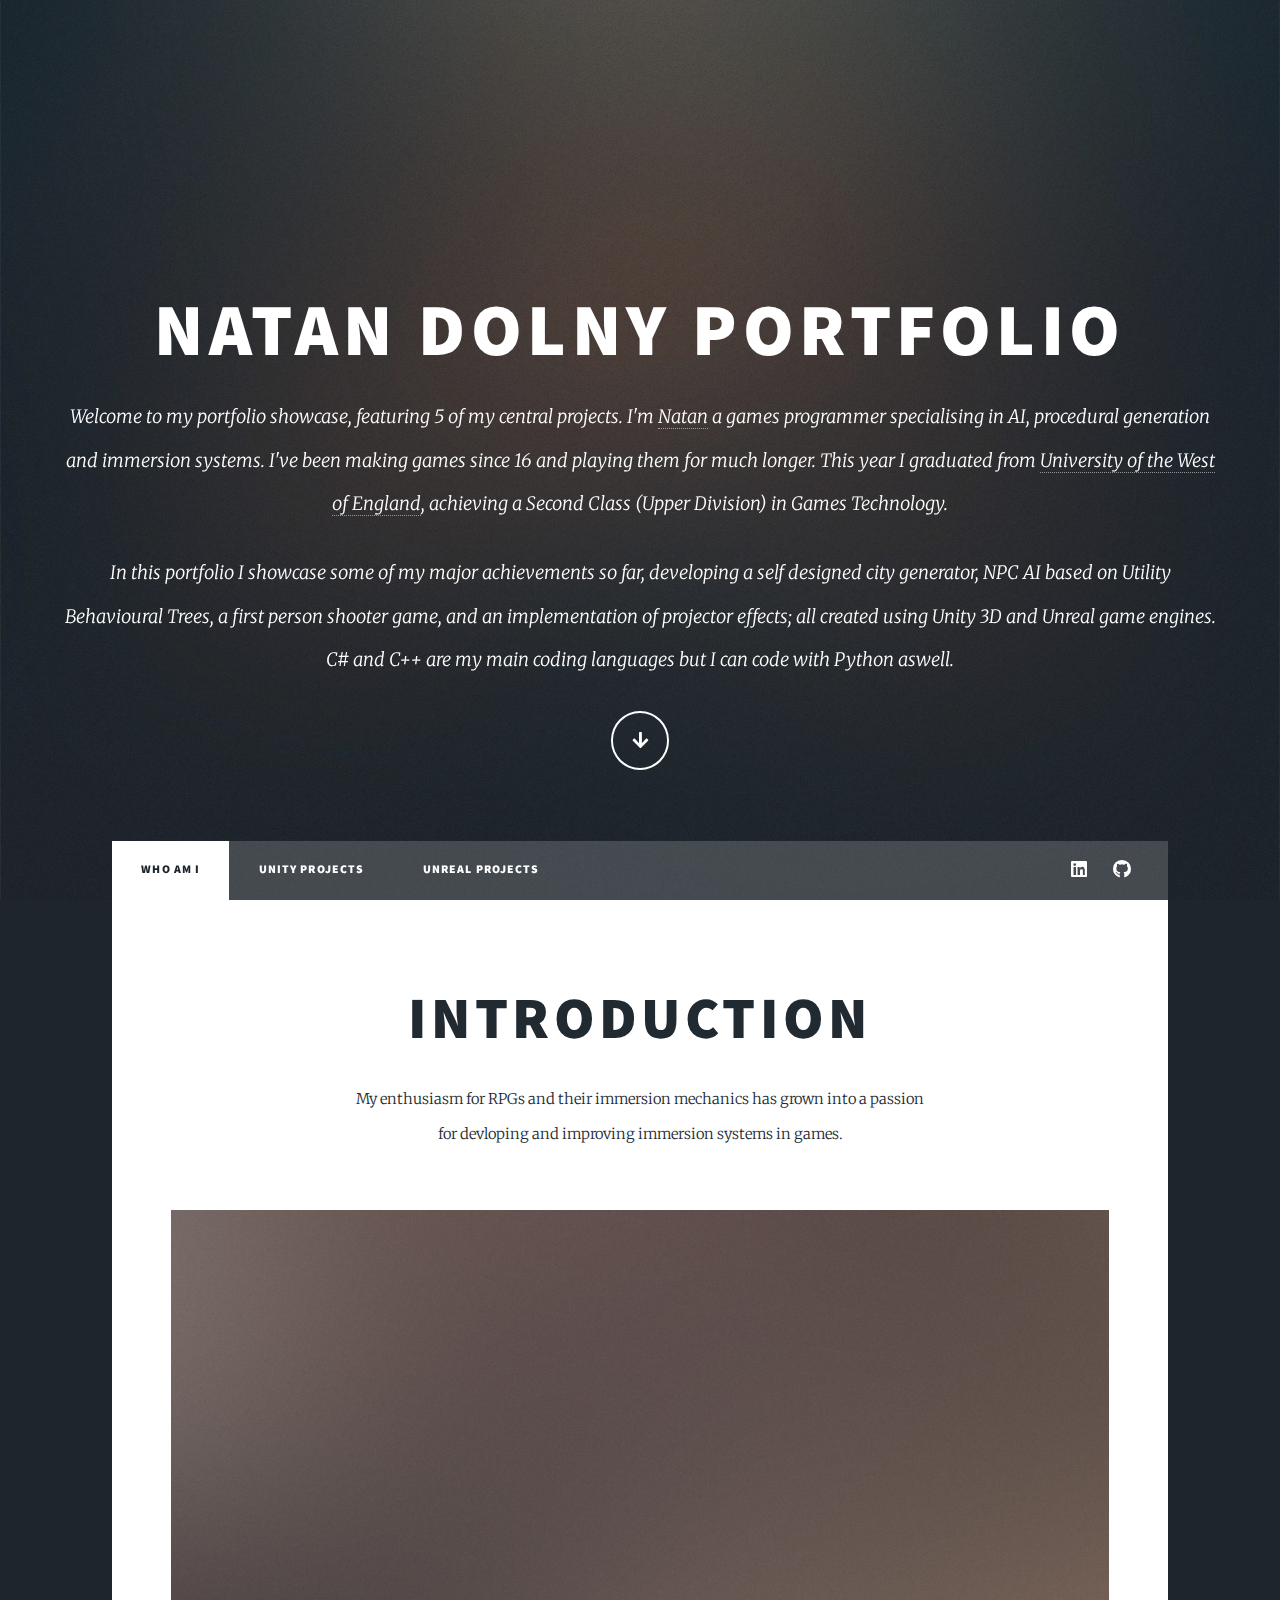
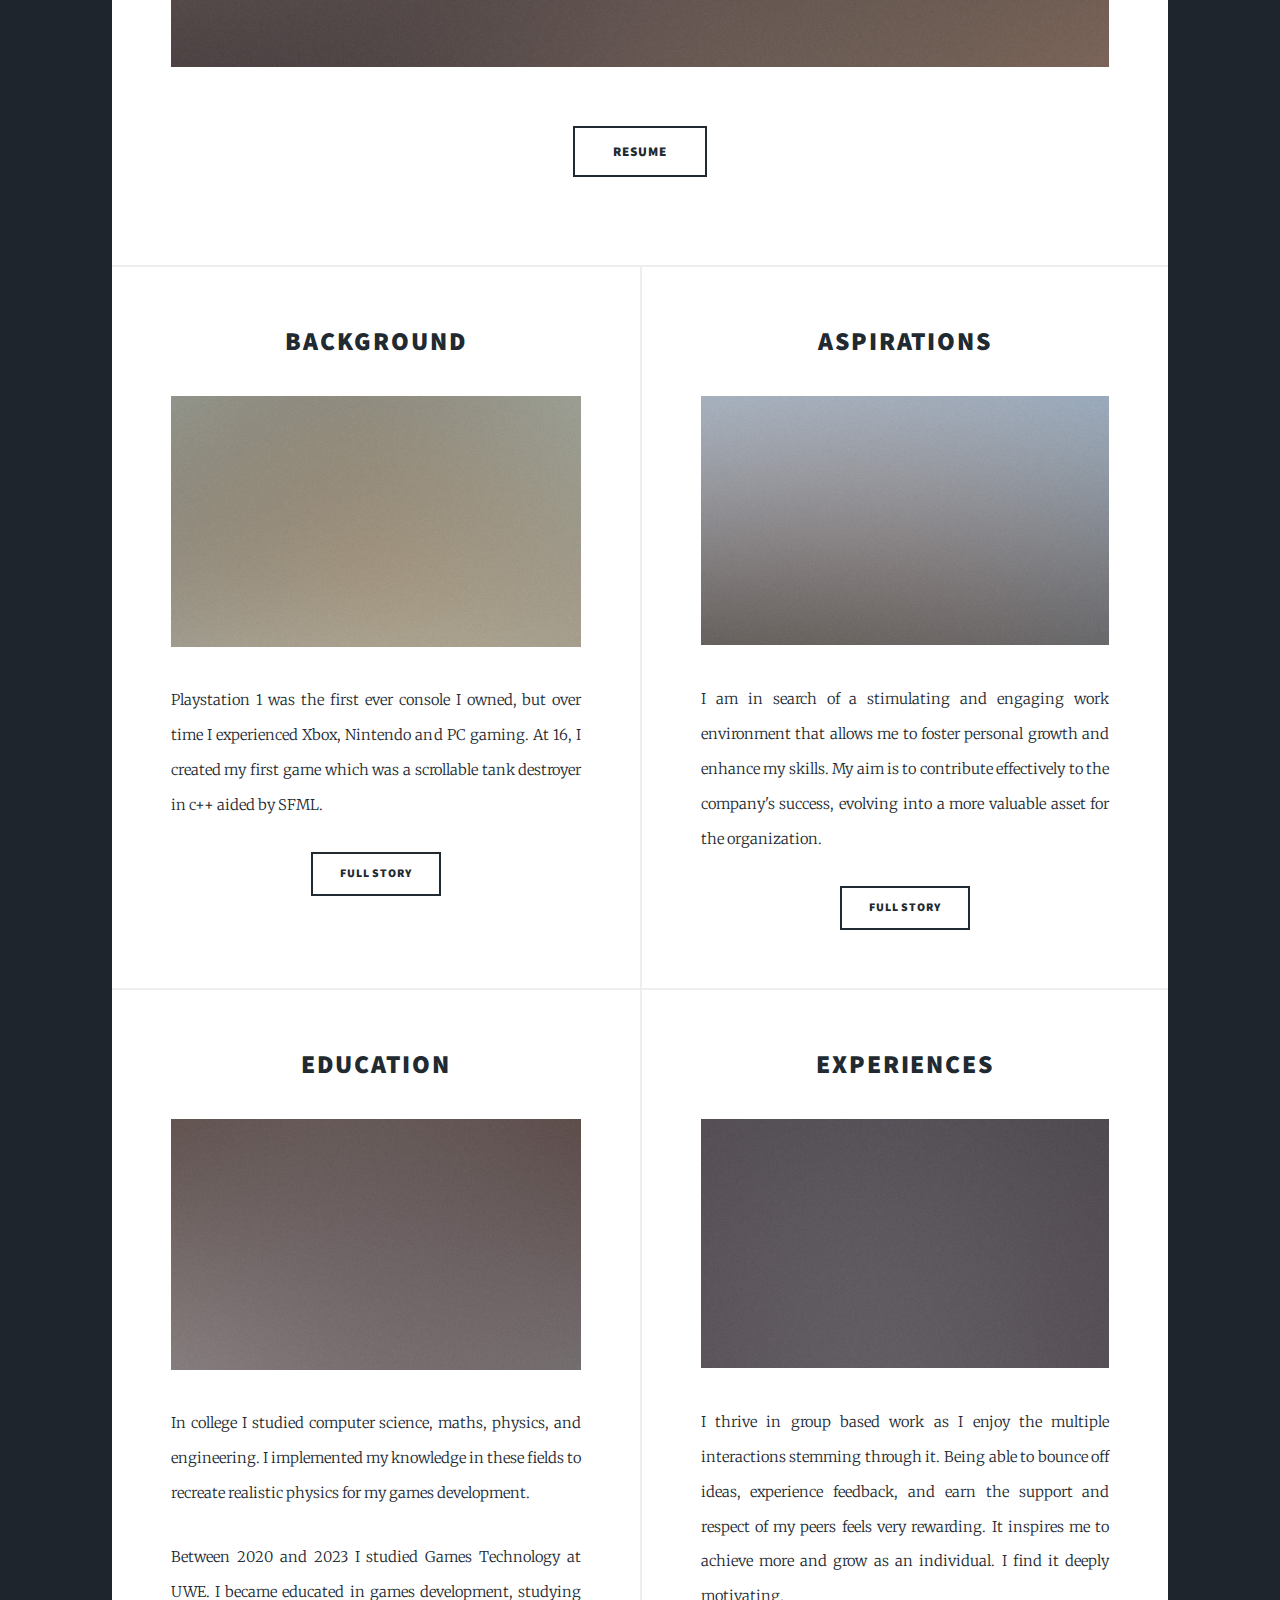
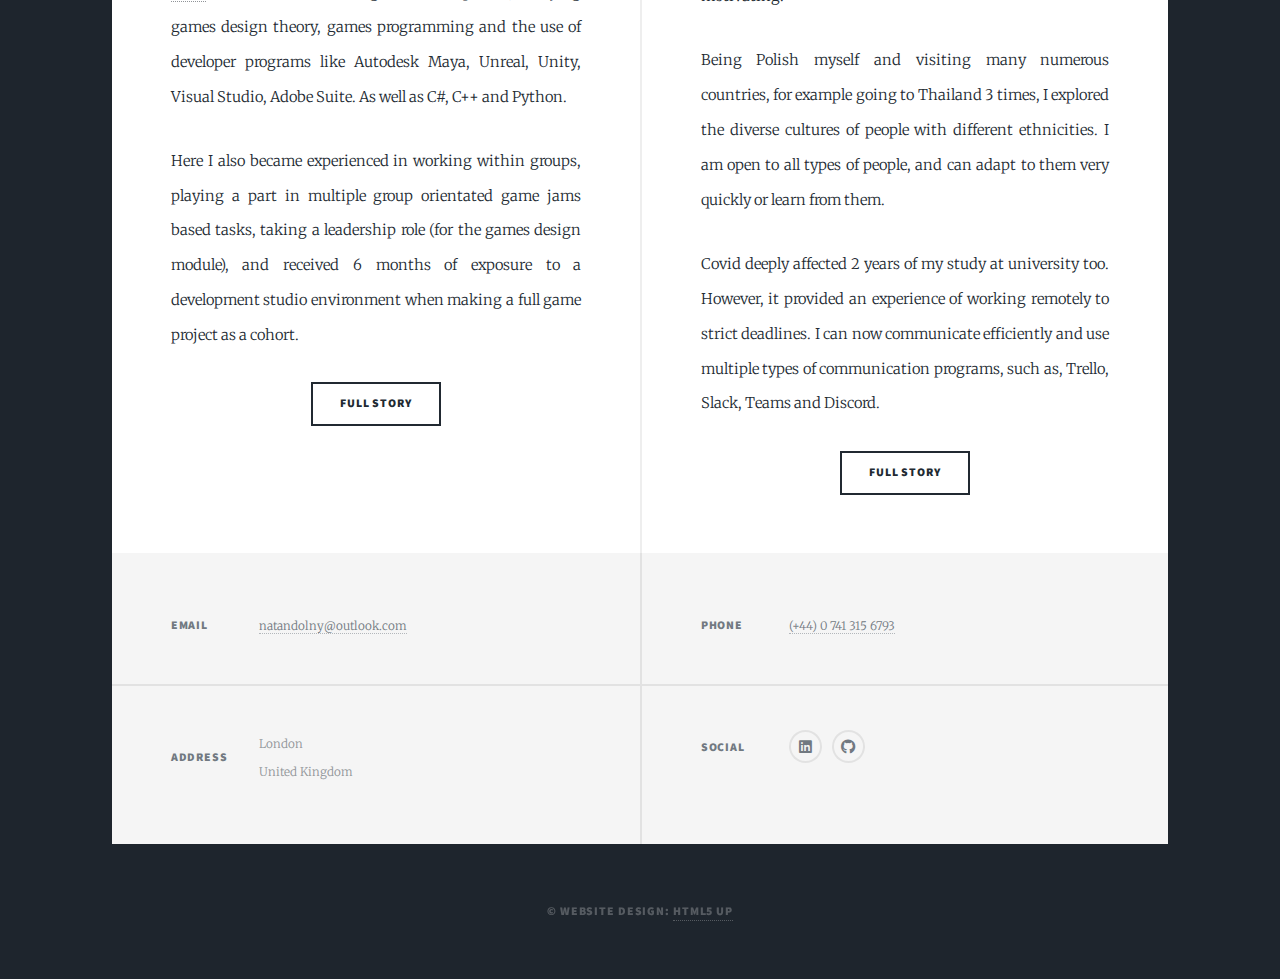
==== index.html @ a6747fe6 "Renaming into index.html" ====
<!DOCTYPE HTML>
<!--
	Massively by HTML5 UP
	html5up.net | @ajlkn
	Free for personal and commercial use under the CCA 3.0 license (html5up.net/license)
-->
<html>
	<head>
		<title>Natan Dolny Portfolio</title>
		<meta charset="utf-8" />
		<meta name="viewport" content="width=device-width, initial-scale=1, user-scalable=no" />
		<link rel="stylesheet" href="assets/css/main.css" />
		<noscript><link rel="stylesheet" href="assets/css/noscript.css" /></noscript>
	</head>
	<body class="is-preload">

		<!-- Wrapper -->
			<div id="wrapper" class="fade-in">

				<!-- Intro -->
					<div id="intro">
						<h1>Natan Dolny Portfolio<br />
						</h1>
						<p>
							Welcome to my portfolio showcase, featuring 5 of my central projects. I'm 
							<a href="https://www.linkedin.com/in/natan-dolny/"> Natan</a> a games 
							programmer specialising in AI, procedural generation and immersion systems.
							I've been making games since 16 and playing them for much longer. This year 
							I graduated from <a href="https://www.uwe.ac.uk"> University of the West of 
							England</a>, 
							achieving a Second Class (Upper Division) in Games Technology. </p>
						<p>
							In this portfolio I showcase some of my major achievements so far, developing 
							a self designed city generator, NPC AI based on Utility Behavioural Trees, a 
							first person shooter game, and an implementation of projector effects; all 
							created using Unity 3D and Unreal game engines. C# and C++ are my main coding 
							languages but I can code with Python aswell.
						</p>
						<ul class="actions">
							<li><a href="#header" class="button icon solid solo fa-arrow-down scrolly">Continue</a></li>
						</ul>
					</div>

				<!-- Header -->
					<header id="header">
						<a href="index.html" class="logo">Natan Dolny<br> Portfolio</a>
					</header>

				<!-- Nav -->
					<nav id="nav">
						<ul class="links">
							<li class="active"><a href="index.html">Who Am I</a></li>
							<li><a href="unity.html">Unity Projects</a></li>
							<li><a href="unreal.html">Unreal Projects</a></li>
						</ul>
						<ul class="icons">
							<li><a href="https://www.linkedin.com/in/natan-dolny/" target = "_blank" class="icon brands fa-linkedin"><span class="label">linkedin</span></a></li>
							<li><a href="https://github.com/NatanDolny" target = "_blank" class="icon brands fa-github"><span class="label">GitHub</span></a></li>
						</ul>
					</nav>

				<!-- Main -->
					<div id="main">

						<!-- Featured Post -->
							<article class="post featured">
								<header class="major">
									<h2><a></a> Introduction</a></h2>
									My enthusiasm for RPGs and their immersion mechanics has grown into a passion <br>
									for devloping and improving immersion systems in games. 
									<p</p>
								</header>
								<a href="#" class="image main"><img src="images/pic01.jpg" alt="" /></a>
								<ul class="actions special">
									<li><a target = "_blank" href= "/CV_Natan_Dolny.pdf" class="button large">Resume</a></li>
								</ul>
							</article>

						<!-- Posts -->
							<section class="posts">
								<article>
									<header>
										<h2>Background</h2>
									</header>
									<a  class="image fit"><img src="images/pic02.jpg" alt="" /></a>
									<p>
										Playstation 1 was the first ever console I owned, but over time 
										I experienced Xbox, Nintendo and PC gaming. At 16, I created my 
										first game which was a scrollable tank destroyer in c++ aided by SFML. 
									</p>
									<ul class="actions special">
										<li><a href="#" class="button">Full Story</a></li>
									</ul>
								</article>
								<article>
									<header>
										<h2>Aspirations</h2>
									</header>
									<a  class="image fit"><img src="images/pic05.jpg" alt="" /></a>
									<p>
										I am in search of a stimulating and engaging work environment that allows me to foster 
										personal growth and enhance my skills. My aim is to contribute effectively to the company's 
										success, evolving into a more valuable asset for the organization.
									</p>
									<ul class="actions special">
										<li><a href="#" class="button">Full Story</a></li>
									</ul>
								</article>
								<article>
									<header>
										<h2> Education</h2>
									</header>
									<a  class="image fit"><img src="images/pic03.jpg" alt="" /></a>
									<p>
										In college I studied computer science, maths, physics, and engineering. 
										I implemented my knowledge in these fields to recreate realistic physics 
										for my games development. 
									</p>
									<p>
										Between 2020 and 2023 I studied Games Technology at <a href = "https://www.uwe.ac.uk"> UWE</a>. 
										I became educated in games development, studying games design theory, games programming
										and the use of developer programs like Autodesk Maya, Unreal, Unity, Visual Studio,
										Adobe Suite. As well as C#, C++ and Python. 
									</p>
									<p>
										Here I also became experienced in working within groups, playing a part in multiple group 
										orientated game jams based tasks, taking a leadership role (for the games design module), 
										and received 6 months of exposure to a development studio environment when making a full 
										game project as a cohort.
									</p>
									<ul class="actions special">
										<li><a href="#" class="button">Full Story</a></li>
									</ul>
								</article>
								<article>
									<header>
										<h2>Experiences</a></h2>
									</header>
									<a href="#" class="image fit"><img src="images/pic04.jpg" alt="" /></a>
									<p>
										I thrive in group based work as I enjoy the multiple interactions stemming through it. 
										Being able to bounce off ideas, experience feedback, and earn the support and respect 
										of my peers feels very rewarding. It inspires me to achieve more and grow as an individual. 
										I find it deeply motivating.
									</p>
									<p>

										Being Polish myself and visiting many numerous countries, for example going to Thailand 3 
										times, I explored the diverse cultures of people with different ethnicities. I am open to all 
										types of people, and can adapt to them very quickly or learn from them.
									</p>
									<p>
										Covid deeply affected 2 years of my study at university too. However, it provided an experience
										of working remotely to strict deadlines. I can now communicate efficiently and use multiple 
										types of communication programs, such as, Trello, Slack, Teams and Discord. 
									</p>
									<ul class="actions special">
										<li><a href="#" class="button">Full Story</a></li>
									</ul>
								</article>
							</section>
					</div>

				<!-- Footer -->
					<footer id="footer">
						<section class="split contact">
							<section>
								<h3>Email</h3>
								<p><a href = "#"> natandolny@outlook.com</a></p>
							</section>
							<section>
								<h3>Address</h3>
								<p>
									London<br />
									United Kingdom</p>
							</section>
						</section>
						<section class="split contact">
							<section>
								<h3>Phone</h3>
								<p><a href="#">(+44) 0 741 315 6793</a></p>
							</section>
							<section>
								<h3>Social</h3>
								<ul class="icons alt">
									<li><a href="https://www.linkedin.com/in/natan-dolny/" target = "_blank" class="icon brands fa-linkedin"><span class="label">linkedin</span></a></li>
									<li><a href="https://github.com/NatanDolny" target = "_blank" class="icon brands fa-github"><span class="label">GitHub</span></a></li>
								</ul>
							</section>
						</section>
					</footer>

				<!-- Copyright -->
					<div id="copyright">
						<ul><li>&copy; Website Design: <a href="https://html5up.net">HTML5 UP</a></li></ul>
					</div>

			</div>

		<!-- Scripts -->
			<script src="assets/js/jquery.min.js"></script>
			<script src="assets/js/jquery.scrollex.min.js"></script>
			<script src="assets/js/jquery.scrolly.min.js"></script>
			<script src="assets/js/browser.min.js"></script>
			<script src="assets/js/breakpoints.min.js"></script>
			<script src="assets/js/util.js"></script>
			<script src="assets/js/main.js"></script>

	</body>
</html>
---- assets/css/main.css ----
@import url(fontawesome-all.min.css);
@import url("https://fonts.googleapis.com/css?family=Merriweather:300,700,300italic,700italic|Source+Sans+Pro:900");

/*
	Massively by HTML5 UP
	html5up.net | @ajlkn
	Free for personal and commercial use under the CCA 3.0 license (html5up.net/license)
*/

html, body, div, span, applet, object,
iframe, h1, h2, h3, h4, h5, h6, p, blockquote,
pre, a, abbr, acronym, address, big, cite,
code, del, dfn, em, img, ins, kbd, q, s, samp,
small, strike, strong, sub, sup, tt, var, b,
u, i, center, dl, dt, dd, ol, ul, li, fieldset,
form, label, legend, table, caption, tbody,
tfoot, thead, tr, th, td, article, aside,
canvas, details, embed, figure, figcaption,
footer, header, hgroup, menu, nav, output, ruby,
section, summary, time, mark, audio, video {
	margin: 0;
	padding: 0;
	border: 0;
	font-size: 100%;
	font: inherit;
	vertical-align: baseline;}

article, aside, details, figcaption, figure,
footer, header, hgroup, menu, nav, section {
	display: block;}

body {
	line-height: 1;
}

ol, ul {
	list-style: none;
}

blockquote, q {
	quotes: none;
}

	blockquote:before, blockquote:after, q:before, q:after {
		content: '';
		content: none;
	}

table {
	border-collapse: collapse;
	border-spacing: 0;
}

body {
	-webkit-text-size-adjust: none;
}

mark {
	background-color: transparent;
	color: inherit;
}

input::-moz-focus-inner {
	border: 0;
	padding: 0;
}

input, select, textarea {
	-moz-appearance: none;
	-webkit-appearance: none;
	-ms-appearance: none;
	appearance: none;
}

/* Basic */

	@-ms-viewport {
		width: device-width;
	}

	body {
		-ms-overflow-style: scrollbar;
	}

	@media screen and (max-width: 480px) {

		html, body {
			min-width: 320px;
		}

	}

	html {
		box-sizing: border-box;
	}

	*, *:before, *:after {
		box-sizing: inherit;
	}

	body {
		background-color: #1e252d;
	}

		body.is-preload *, body.is-preload *:before, body.is-preload *:after {
			-moz-animation: none !important;
			-webkit-animation: none !important;
			-ms-animation: none !important;
			animation: none !important;
			-moz-transition: none !important;
			-webkit-transition: none !important;
			-ms-transition: none !important;
			transition: none !important;
		}

/* Type */

	html {
		font-size: 16pt;
	}

		@media screen and (max-width: 1680px) {

			html {
				font-size: 12pt;
			}

		}

		@media screen and (max-width: 1280px) {

			html {
				font-size: 11pt;
			}

		}

		@media screen and (max-width: 360px) {

			html {
				font-size: 10pt;
			}

		}

	body {
		color: #212931;
	}

	body, input, select, textarea {
		font-family: "Merriweather", Georgia, serif;
		font-weight: 300;
		font-size: 1rem;
		line-height: 2.375;
	}

	a {
		-moz-transition: color 0.2s ease-in-out, background-color 0.2s ease-in-out, border-color 0.2s ease-in-out, box-shadow 0.2s ease-in-out;
		-webkit-transition: color 0.2s ease-in-out, background-color 0.2s ease-in-out, border-color 0.2s ease-in-out, box-shadow 0.2s ease-in-out;
		-ms-transition: color 0.2s ease-in-out, background-color 0.2s ease-in-out, border-color 0.2s ease-in-out, box-shadow 0.2s ease-in-out;
		transition: color 0.2s ease-in-out, background-color 0.2s ease-in-out, border-color 0.2s ease-in-out, box-shadow 0.2s ease-in-out;
		border-bottom: dotted 1px;
		text-decoration: none;
	}

		a:hover {
			border-bottom-color: transparent;
		}

	strong, b {
		font-weight: 600;
	}

	em, i {
		font-style: italic;
	}

	p {
		text-align: justify;
		margin: 0 0 2rem 0;
	}

	h1, h2, h3, h4, h5, h6 {
		font-family: "Source Sans Pro", Helvetica, sans-serif;
		font-weight: 900;
		line-height: 1.5;
		letter-spacing: 0.075em;
		text-transform: uppercase;
		margin: 0 0 1rem 0;
	}

		h1 a, h2 a, h3 a, h4 a, h5 a, h6 a {
			border-bottom: 0;
			color: inherit;
			text-decoration: none;
		}

	h1 {
		font-size: 4rem;
		line-height: 1.1;
		margin: 0 0 2rem 0;
	}

	h2 {
		font-size: 1.75rem;
		line-height: 1.3;
		margin: 0 0 1.5rem 0;
	}

	h3 {
		font-size: 1.25rem;
		margin: 0 0 1.5rem 0;
	}

	h4 {
		font-size: 1rem;
	}

	h5 {
		font-size: 0.9rem;
	}

	h6 {
		font-size: 0.8rem;
	}

	sub {
		font-size: 0.8rem;
		position: relative;
		top: 0.5rem;
	}

	sup {
		font-size: 0.8rem;
		position: relative;
		top: -0.5rem;
	}

	blockquote {
		border-left: solid 4px;
		font-style: italic;
		margin: 0 0 2rem 0;
		padding: 0.5rem 0 0.5rem 2rem;
	}

	code {
		border: solid 2px;
		font-family: "Courier New", monospace;
		font-size: 0.9rem;
		margin: 0 0.25rem;
		padding: 0.25rem 0.65rem;
	}

	pre {
		-webkit-overflow-scrolling: touch;
		font-family: "Courier New", monospace;
		font-size: 0.9rem;
		margin: 0 0 2rem 0;
	}

		pre code {
			display: block;
			line-height: 1.75;
			padding: 1rem 1.5rem;
			overflow-x: auto;
		}

	hr {
		border: 0;
		border-bottom: solid 2px;
		margin: 3rem 0;
	}

		hr.major {
			margin: 5rem 0;
		}

	.align-left {
		text-align: left;
	}

	.align-center {
		text-align: center;
	}

	.align-right {
		text-align: right;
	}

	input, select, textarea {
		color: #212931;
	}

	a {
		color: #212931;
		border-bottom-color: rgba(33, 41, 49, 0.5);
	}

		a:hover {
			border-bottom-color: transparent;
			color: #18bfef !important;
		}

	strong, b {
		color: #212931;
	}

	h1, h2, h3, h4, h5, h6 {
		color: #212931;
	}

	blockquote {
		border-left-color: #eeeeee;
	}

	code {
		background: rgba(220, 220, 220, 0.25);
		border-color: #eeeeee;
	}

	hr {
		border-bottom-color: #eeeeee;
	}

/* Row */

	.row {
		display: flex;
		flex-wrap: wrap;
		box-sizing: border-box;
		align-items: stretch;
	}

		.row > * {
			box-sizing: border-box;
		}

		.row.gtr-uniform > * > :last-child {
			margin-bottom: 0;
		}

		.row.aln-left {
			justify-content: flex-start;
		}

		.row.aln-center {
			justify-content: center;
		}

		.row.aln-right {
			justify-content: flex-end;
		}

		.row.aln-top {
			align-items: flex-start;
		}

		.row.aln-middle {
			align-items: center;
		}

		.row.aln-bottom {
			align-items: flex-end;
		}

		.row > .imp {
			order: -1;
		}

		.row > .col-1 {
			width: 8.33333%;
		}

		.row > .off-1 {
			margin-left: 8.33333%;
		}

		.row > .col-2 {
			width: 16.66667%;
		}

		.row > .off-2 {
			margin-left: 16.66667%;
		}

		.row > .col-3 {
			width: 25%;
		}

		.row > .off-3 {
			margin-left: 25%;
		}

		.row > .col-4 {
			width: 33.33333%;
		}

		.row > .off-4 {
			margin-left: 33.33333%;
		}

		.row > .col-5 {
			width: 41.66667%;
		}

		.row > .off-5 {
			margin-left: 41.66667%;
		}

		.row > .col-6 {
			width: 50%;
		}

		.row > .off-6 {
			margin-left: 50%;
		}

		.row > .col-7 {
			width: 58.33333%;
		}

		.row > .off-7 {
			margin-left: 58.33333%;
		}

		.row > .col-8 {
			width: 66.66667%;
		}

		.row > .off-8 {
			margin-left: 66.66667%;
		}

		.row > .col-9 {
			width: 75%;
		}

		.row > .off-9 {
			margin-left: 75%;
		}

		.row > .col-10 {
			width: 83.33333%;
		}

		.row > .off-10 {
			margin-left: 83.33333%;
		}

		.row > .col-11 {
			width: 91.66667%;
		}

		.row > .off-11 {
			margin-left: 91.66667%;
		}

		.row > .col-12 {
			width: 100%;
		}

		.row > .off-12 {
			margin-left: 100%;
		}

		.row.gtr-0 {
			margin-top: 0;
			margin-left: 0rem;
		}

			.row.gtr-0 > * {
				padding: 0 0 0 0rem;
			}

			.row.gtr-0.gtr-uniform {
				margin-top: 0rem;
			}

				.row.gtr-0.gtr-uniform > * {
					padding-top: 0rem;
				}

		.row.gtr-25 {
			margin-top: 0;
			margin-left: -0.375rem;
		}

			.row.gtr-25 > * {
				padding: 0 0 0 0.375rem;
			}

			.row.gtr-25.gtr-uniform {
				margin-top: -0.375rem;
			}

				.row.gtr-25.gtr-uniform > * {
					padding-top: 0.375rem;
				}

		.row.gtr-50 {
			margin-top: 0;
			margin-left: -0.75rem;
		}

			.row.gtr-50 > * {
				padding: 0 0 0 0.75rem;
			}

			.row.gtr-50.gtr-uniform {
				margin-top: -0.75rem;
			}

				.row.gtr-50.gtr-uniform > * {
					padding-top: 0.75rem;
				}

		.row {
			margin-top: 0;
			margin-left: -1.5rem;
		}

			.row > * {
				padding: 0 0 0 1.5rem;
			}

			.row.gtr-uniform {
				margin-top: -1.5rem;
			}

				.row.gtr-uniform > * {
					padding-top: 1.5rem;
				}

		.row.gtr-150 {
			margin-top: 0;
			margin-left: -2.25rem;
		}

			.row.gtr-150 > * {
				padding: 0 0 0 2.25rem;
			}

			.row.gtr-150.gtr-uniform {
				margin-top: -2.25rem;
			}

				.row.gtr-150.gtr-uniform > * {
					padding-top: 2.25rem;
				}

		.row.gtr-200 {
			margin-top: 0;
			margin-left: -3rem;
		}

			.row.gtr-200 > * {
				padding: 0 0 0 3rem;
			}

			.row.gtr-200.gtr-uniform {
				margin-top: -3rem;
			}

				.row.gtr-200.gtr-uniform > * {
					padding-top: 3rem;
				}

		@media screen and (max-width: 1680px) {

			.row {
				display: flex;
				flex-wrap: wrap;
				box-sizing: border-box;
				align-items: stretch;
			}

				.row > * {
					box-sizing: border-box;
				}

				.row.gtr-uniform > * > :last-child {
					margin-bottom: 0;
				}

				.row.aln-left {
					justify-content: flex-start;
				}

				.row.aln-center {
					justify-content: center;
				}

				.row.aln-right {
					justify-content: flex-end;
				}

				.row.aln-top {
					align-items: flex-start;
				}

				.row.aln-middle {
					align-items: center;
				}

				.row.aln-bottom {
					align-items: flex-end;
				}

				.row > .imp-xlarge {
					order: -1;
				}

				.row > .col-1-xlarge {
					width: 8.33333%;
				}

				.row > .off-1-xlarge {
					margin-left: 8.33333%;
				}

				.row > .col-2-xlarge {
					width: 16.66667%;
				}

				.row > .off-2-xlarge {
					margin-left: 16.66667%;
				}

				.row > .col-3-xlarge {
					width: 25%;
				}

				.row > .off-3-xlarge {
					margin-left: 25%;
				}

				.row > .col-4-xlarge {
					width: 33.33333%;
				}

				.row > .off-4-xlarge {
					margin-left: 33.33333%;
				}

				.row > .col-5-xlarge {
					width: 41.66667%;
				}

				.row > .off-5-xlarge {
					margin-left: 41.66667%;
				}

				.row > .col-6-xlarge {
					width: 50%;
				}

				.row > .off-6-xlarge {
					margin-left: 50%;
				}

				.row > .col-7-xlarge {
					width: 58.33333%;
				}

				.row > .off-7-xlarge {
					margin-left: 58.33333%;
				}

				.row > .col-8-xlarge {
					width: 66.66667%;
				}

				.row > .off-8-xlarge {
					margin-left: 66.66667%;
				}

				.row > .col-9-xlarge {
					width: 75%;
				}

				.row > .off-9-xlarge {
					margin-left: 75%;
				}

				.row > .col-10-xlarge {
					width: 83.33333%;
				}

				.row > .off-10-xlarge {
					margin-left: 83.33333%;
				}

				.row > .col-11-xlarge {
					width: 91.66667%;
				}

				.row > .off-11-xlarge {
					margin-left: 91.66667%;
				}

				.row > .col-12-xlarge {
					width: 100%;
				}

				.row > .off-12-xlarge {
					margin-left: 100%;
				}

				.row.gtr-0 {
					margin-top: 0;
					margin-left: 0rem;
				}

					.row.gtr-0 > * {
						padding: 0 0 0 0rem;
					}

					.row.gtr-0.gtr-uniform {
						margin-top: 0rem;
					}

						.row.gtr-0.gtr-uniform > * {
							padding-top: 0rem;
						}

				.row.gtr-25 {
					margin-top: 0;
					margin-left: -0.375rem;
				}

					.row.gtr-25 > * {
						padding: 0 0 0 0.375rem;
					}

					.row.gtr-25.gtr-uniform {
						margin-top: -0.375rem;
					}

						.row.gtr-25.gtr-uniform > * {
							padding-top: 0.375rem;
						}

				.row.gtr-50 {
					margin-top: 0;
					margin-left: -0.75rem;
				}

					.row.gtr-50 > * {
						padding: 0 0 0 0.75rem;
					}

					.row.gtr-50.gtr-uniform {
						margin-top: -0.75rem;
					}

						.row.gtr-50.gtr-uniform > * {
							padding-top: 0.75rem;
						}

				.row {
					margin-top: 0;
					margin-left: -1.5rem;
				}

					.row > * {
						padding: 0 0 0 1.5rem;
					}

					.row.gtr-uniform {
						margin-top: -1.5rem;
					}

						.row.gtr-uniform > * {
							padding-top: 1.5rem;
						}

				.row.gtr-150 {
					margin-top: 0;
					margin-left: -2.25rem;
				}

					.row.gtr-150 > * {
						padding: 0 0 0 2.25rem;
					}

					.row.gtr-150.gtr-uniform {
						margin-top: -2.25rem;
					}

						.row.gtr-150.gtr-uniform > * {
							padding-top: 2.25rem;
						}

				.row.gtr-200 {
					margin-top: 0;
					margin-left: -3rem;
				}

					.row.gtr-200 > * {
						padding: 0 0 0 3rem;
					}

					.row.gtr-200.gtr-uniform {
						margin-top: -3rem;
					}

						.row.gtr-200.gtr-uniform > * {
							padding-top: 3rem;
						}

		}

		@media screen and (max-width: 1280px) {

			.row {
				display: flex;
				flex-wrap: wrap;
				box-sizing: border-box;
				align-items: stretch;
			}

				.row > * {
					box-sizing: border-box;
				}

				.row.gtr-uniform > * > :last-child {
					margin-bottom: 0;
				}

				.row.aln-left {
					justify-content: flex-start;
				}

				.row.aln-center {
					justify-content: center;
				}

				.row.aln-right {
					justify-content: flex-end;
				}

				.row.aln-top {
					align-items: flex-start;
				}

				.row.aln-middle {
					align-items: center;
				}

				.row.aln-bottom {
					align-items: flex-end;
				}

				.row > .imp-large {
					order: -1;
				}

				.row > .col-1-large {
					width: 8.33333%;
				}

				.row > .off-1-large {
					margin-left: 8.33333%;
				}

				.row > .col-2-large {
					width: 16.66667%;
				}

				.row > .off-2-large {
					margin-left: 16.66667%;
				}

				.row > .col-3-large {
					width: 25%;
				}

				.row > .off-3-large {
					margin-left: 25%;
				}

				.row > .col-4-large {
					width: 33.33333%;
				}

				.row > .off-4-large {
					margin-left: 33.33333%;
				}

				.row > .col-5-large {
					width: 41.66667%;
				}

				.row > .off-5-large {
					margin-left: 41.66667%;
				}

				.row > .col-6-large {
					width: 50%;
				}

				.row > .off-6-large {
					margin-left: 50%;
				}

				.row > .col-7-large {
					width: 58.33333%;
				}

				.row > .off-7-large {
					margin-left: 58.33333%;
				}

				.row > .col-8-large {
					width: 66.66667%;
				}

				.row > .off-8-large {
					margin-left: 66.66667%;
				}

				.row > .col-9-large {
					width: 75%;
				}

				.row > .off-9-large {
					margin-left: 75%;
				}

				.row > .col-10-large {
					width: 83.33333%;
				}

				.row > .off-10-large {
					margin-left: 83.33333%;
				}

				.row > .col-11-large {
					width: 91.66667%;
				}

				.row > .off-11-large {
					margin-left: 91.66667%;
				}

				.row > .col-12-large {
					width: 100%;
				}

				.row > .off-12-large {
					margin-left: 100%;
				}

				.row.gtr-0 {
					margin-top: 0;
					margin-left: 0rem;
				}

					.row.gtr-0 > * {
						padding: 0 0 0 0rem;
					}

					.row.gtr-0.gtr-uniform {
						margin-top: 0rem;
					}

						.row.gtr-0.gtr-uniform > * {
							padding-top: 0rem;
						}

				.row.gtr-25 {
					margin-top: 0;
					margin-left: -0.375rem;
				}

					.row.gtr-25 > * {
						padding: 0 0 0 0.375rem;
					}

					.row.gtr-25.gtr-uniform {
						margin-top: -0.375rem;
					}

						.row.gtr-25.gtr-uniform > * {
							padding-top: 0.375rem;
						}

				.row.gtr-50 {
					margin-top: 0;
					margin-left: -0.75rem;
				}

					.row.gtr-50 > * {
						padding: 0 0 0 0.75rem;
					}

					.row.gtr-50.gtr-uniform {
						margin-top: -0.75rem;
					}

						.row.gtr-50.gtr-uniform > * {
							padding-top: 0.75rem;
						}

				.row {
					margin-top: 0;
					margin-left: -1.5rem;
				}

					.row > * {
						padding: 0 0 0 1.5rem;
					}

					.row.gtr-uniform {
						margin-top: -1.5rem;
					}

						.row.gtr-uniform > * {
							padding-top: 1.5rem;
						}

				.row.gtr-150 {
					margin-top: 0;
					margin-left: -2.25rem;
				}

					.row.gtr-150 > * {
						padding: 0 0 0 2.25rem;
					}

					.row.gtr-150.gtr-uniform {
						margin-top: -2.25rem;
					}

						.row.gtr-150.gtr-uniform > * {
							padding-top: 2.25rem;
						}

				.row.gtr-200 {
					margin-top: 0;
					margin-left: -3rem;
				}

					.row.gtr-200 > * {
						padding: 0 0 0 3rem;
					}

					.row.gtr-200.gtr-uniform {
						margin-top: -3rem;
					}

						.row.gtr-200.gtr-uniform > * {
							padding-top: 3rem;
						}

		}

		@media screen and (max-width: 980px) {

			.row {
				display: flex;
				flex-wrap: wrap;
				box-sizing: border-box;
				align-items: stretch;
			}

				.row > * {
					box-sizing: border-box;
				}

				.row.gtr-uniform > * > :last-child {
					margin-bottom: 0;
				}

				.row.aln-left {
					justify-content: flex-start;
				}

				.row.aln-center {
					justify-content: center;
				}

				.row.aln-right {
					justify-content: flex-end;
				}

				.row.aln-top {
					align-items: flex-start;
				}

				.row.aln-middle {
					align-items: center;
				}

				.row.aln-bottom {
					align-items: flex-end;
				}

				.row > .imp-medium {
					order: -1;
				}

				.row > .col-1-medium {
					width: 8.33333%;
				}

				.row > .off-1-medium {
					margin-left: 8.33333%;
				}

				.row > .col-2-medium {
					width: 16.66667%;
				}

				.row > .off-2-medium {
					margin-left: 16.66667%;
				}

				.row > .col-3-medium {
					width: 25%;
				}

				.row > .off-3-medium {
					margin-left: 25%;
				}

				.row > .col-4-medium {
					width: 33.33333%;
				}

				.row > .off-4-medium {
					margin-left: 33.33333%;
				}

				.row > .col-5-medium {
					width: 41.66667%;
				}

				.row > .off-5-medium {
					margin-left: 41.66667%;
				}

				.row > .col-6-medium {
					width: 50%;
				}

				.row > .off-6-medium {
					margin-left: 50%;
				}

				.row > .col-7-medium {
					width: 58.33333%;
				}

				.row > .off-7-medium {
					margin-left: 58.33333%;
				}

				.row > .col-8-medium {
					width: 66.66667%;
				}

				.row > .off-8-medium {
					margin-left: 66.66667%;
				}

				.row > .col-9-medium {
					width: 75%;
				}

				.row > .off-9-medium {
					margin-left: 75%;
				}

				.row > .col-10-medium {
					width: 83.33333%;
				}

				.row > .off-10-medium {
					margin-left: 83.33333%;
				}

				.row > .col-11-medium {
					width: 91.66667%;
				}

				.row > .off-11-medium {
					margin-left: 91.66667%;
				}

				.row > .col-12-medium {
					width: 100%;
				}

				.row > .off-12-medium {
					margin-left: 100%;
				}

				.row.gtr-0 {
					margin-top: 0;
					margin-left: 0rem;
				}

					.row.gtr-0 > * {
						padding: 0 0 0 0rem;
					}

					.row.gtr-0.gtr-uniform {
						margin-top: 0rem;
					}

						.row.gtr-0.gtr-uniform > * {
							padding-top: 0rem;
						}

				.row.gtr-25 {
					margin-top: 0;
					margin-left: -0.375rem;
				}

					.row.gtr-25 > * {
						padding: 0 0 0 0.375rem;
					}

					.row.gtr-25.gtr-uniform {
						margin-top: -0.375rem;
					}

						.row.gtr-25.gtr-uniform > * {
							padding-top: 0.375rem;
						}

				.row.gtr-50 {
					margin-top: 0;
					margin-left: -0.75rem;
				}

					.row.gtr-50 > * {
						padding: 0 0 0 0.75rem;
					}

					.row.gtr-50.gtr-uniform {
						margin-top: -0.75rem;
					}

						.row.gtr-50.gtr-uniform > * {
							padding-top: 0.75rem;
						}

				.row {
					margin-top: 0;
					margin-left: -1.5rem;
				}

					.row > * {
						padding: 0 0 0 1.5rem;
					}

					.row.gtr-uniform {
						margin-top: -1.5rem;
					}

						.row.gtr-uniform > * {
							padding-top: 1.5rem;
						}

				.row.gtr-150 {
					margin-top: 0;
					margin-left: -2.25rem;
				}

					.row.gtr-150 > * {
						padding: 0 0 0 2.25rem;
					}

					.row.gtr-150.gtr-uniform {
						margin-top: -2.25rem;
					}

						.row.gtr-150.gtr-uniform > * {
							padding-top: 2.25rem;
						}

				.row.gtr-200 {
					margin-top: 0;
					margin-left: -3rem;
				}

					.row.gtr-200 > * {
						padding: 0 0 0 3rem;
					}

					.row.gtr-200.gtr-uniform {
						margin-top: -3rem;
					}

						.row.gtr-200.gtr-uniform > * {
							padding-top: 3rem;
						}

		}

		@media screen and (max-width: 736px) {

			.row {
				display: flex;
				flex-wrap: wrap;
				box-sizing: border-box;
				align-items: stretch;
			}

				.row > * {
					box-sizing: border-box;
				}

				.row.gtr-uniform > * > :last-child {
					margin-bottom: 0;
				}

				.row.aln-left {
					justify-content: flex-start;
				}

				.row.aln-center {
					justify-content: center;
				}

				.row.aln-right {
					justify-content: flex-end;
				}

				.row.aln-top {
					align-items: flex-start;
				}

				.row.aln-middle {
					align-items: center;
				}

				.row.aln-bottom {
					align-items: flex-end;
				}

				.row > .imp-small {
					order: -1;
				}

				.row > .col-1-small {
					width: 8.33333%;
				}

				.row > .off-1-small {
					margin-left: 8.33333%;
				}

				.row > .col-2-small {
					width: 16.66667%;
				}

				.row > .off-2-small {
					margin-left: 16.66667%;
				}

				.row > .col-3-small {
					width: 25%;
				}

				.row > .off-3-small {
					margin-left: 25%;
				}

				.row > .col-4-small {
					width: 33.33333%;
				}

				.row > .off-4-small {
					margin-left: 33.33333%;
				}

				.row > .col-5-small {
					width: 41.66667%;
				}

				.row > .off-5-small {
					margin-left: 41.66667%;
				}

				.row > .col-6-small {
					width: 50%;
				}

				.row > .off-6-small {
					margin-left: 50%;
				}

				.row > .col-7-small {
					width: 58.33333%;
				}

				.row > .off-7-small {
					margin-left: 58.33333%;
				}

				.row > .col-8-small {
					width: 66.66667%;
				}

				.row > .off-8-small {
					margin-left: 66.66667%;
				}

				.row > .col-9-small {
					width: 75%;
				}

				.row > .off-9-small {
					margin-left: 75%;
				}

				.row > .col-10-small {
					width: 83.33333%;
				}

				.row > .off-10-small {
					margin-left: 83.33333%;
				}

				.row > .col-11-small {
					width: 91.66667%;
				}

				.row > .off-11-small {
					margin-left: 91.66667%;
				}

				.row > .col-12-small {
					width: 100%;
				}

				.row > .off-12-small {
					margin-left: 100%;
				}

				.row.gtr-0 {
					margin-top: 0;
					margin-left: 0rem;
				}

					.row.gtr-0 > * {
						padding: 0 0 0 0rem;
					}

					.row.gtr-0.gtr-uniform {
						margin-top: 0rem;
					}

						.row.gtr-0.gtr-uniform > * {
							padding-top: 0rem;
						}

				.row.gtr-25 {
					margin-top: 0;
					margin-left: -0.375rem;
				}

					.row.gtr-25 > * {
						padding: 0 0 0 0.375rem;
					}

					.row.gtr-25.gtr-uniform {
						margin-top: -0.375rem;
					}

						.row.gtr-25.gtr-uniform > * {
							padding-top: 0.375rem;
						}

				.row.gtr-50 {
					margin-top: 0;
					margin-left: -0.75rem;
				}

					.row.gtr-50 > * {
						padding: 0 0 0 0.75rem;
					}

					.row.gtr-50.gtr-uniform {
						margin-top: -0.75rem;
					}

						.row.gtr-50.gtr-uniform > * {
							padding-top: 0.75rem;
						}

				.row {
					margin-top: 0;
					margin-left: -1.5rem;
				}

					.row > * {
						padding: 0 0 0 1.5rem;
					}

					.row.gtr-uniform {
						margin-top: -1.5rem;
					}

						.row.gtr-uniform > * {
							padding-top: 1.5rem;
						}

				.row.gtr-150 {
					margin-top: 0;
					margin-left: -2.25rem;
				}

					.row.gtr-150 > * {
						padding: 0 0 0 2.25rem;
					}

					.row.gtr-150.gtr-uniform {
						margin-top: -2.25rem;
					}

						.row.gtr-150.gtr-uniform > * {
							padding-top: 2.25rem;
						}

				.row.gtr-200 {
					margin-top: 0;
					margin-left: -3rem;
				}

					.row.gtr-200 > * {
						padding: 0 0 0 3rem;
					}

					.row.gtr-200.gtr-uniform {
						margin-top: -3rem;
					}

						.row.gtr-200.gtr-uniform > * {
							padding-top: 3rem;
						}

		}

		@media screen and (max-width: 480px) {

			.row {
				display: flex;
				flex-wrap: wrap;
				box-sizing: border-box;
				align-items: stretch;
			}

				.row > * {
					box-sizing: border-box;
				}

				.row.gtr-uniform > * > :last-child {
					margin-bottom: 0;
				}

				.row.aln-left {
					justify-content: flex-start;
				}

				.row.aln-center {
					justify-content: center;
				}

				.row.aln-right {
					justify-content: flex-end;
				}

				.row.aln-top {
					align-items: flex-start;
				}

				.row.aln-middle {
					align-items: center;
				}

				.row.aln-bottom {
					align-items: flex-end;
				}

				.row > .imp-xsmall {
					order: -1;
				}

				.row > .col-1-xsmall {
					width: 8.33333%;
				}

				.row > .off-1-xsmall {
					margin-left: 8.33333%;
				}

				.row > .col-2-xsmall {
					width: 16.66667%;
				}

				.row > .off-2-xsmall {
					margin-left: 16.66667%;
				}

				.row > .col-3-xsmall {
					width: 25%;
				}

				.row > .off-3-xsmall {
					margin-left: 25%;
				}

				.row > .col-4-xsmall {
					width: 33.33333%;
				}

				.row > .off-4-xsmall {
					margin-left: 33.33333%;
				}

				.row > .col-5-xsmall {
					width: 41.66667%;
				}

				.row > .off-5-xsmall {
					margin-left: 41.66667%;
				}

				.row > .col-6-xsmall {
					width: 50%;
				}

				.row > .off-6-xsmall {
					margin-left: 50%;
				}

				.row > .col-7-xsmall {
					width: 58.33333%;
				}

				.row > .off-7-xsmall {
					margin-left: 58.33333%;
				}

				.row > .col-8-xsmall {
					width: 66.66667%;
				}

				.row > .off-8-xsmall {
					margin-left: 66.66667%;
				}

				.row > .col-9-xsmall {
					width: 75%;
				}

				.row > .off-9-xsmall {
					margin-left: 75%;
				}

				.row > .col-10-xsmall {
					width: 83.33333%;
				}

				.row > .off-10-xsmall {
					margin-left: 83.33333%;
				}

				.row > .col-11-xsmall {
					width: 91.66667%;
				}

				.row > .off-11-xsmall {
					margin-left: 91.66667%;
				}

				.row > .col-12-xsmall {
					width: 100%;
				}

				.row > .off-12-xsmall {
					margin-left: 100%;
				}

				.row.gtr-0 {
					margin-top: 0;
					margin-left: 0rem;
				}

					.row.gtr-0 > * {
						padding: 0 0 0 0rem;
					}

					.row.gtr-0.gtr-uniform {
						margin-top: 0rem;
					}

						.row.gtr-0.gtr-uniform > * {
							padding-top: 0rem;
						}

				.row.gtr-25 {
					margin-top: 0;
					margin-left: -0.375rem;
				}

					.row.gtr-25 > * {
						padding: 0 0 0 0.375rem;
					}

					.row.gtr-25.gtr-uniform {
						margin-top: -0.375rem;
					}

						.row.gtr-25.gtr-uniform > * {
							padding-top: 0.375rem;
						}

				.row.gtr-50 {
					margin-top: 0;
					margin-left: -0.75rem;
				}

					.row.gtr-50 > * {
						padding: 0 0 0 0.75rem;
					}

					.row.gtr-50.gtr-uniform {
						margin-top: -0.75rem;
					}

						.row.gtr-50.gtr-uniform > * {
							padding-top: 0.75rem;
						}

				.row {
					margin-top: 0;
					margin-left: -1.5rem;
				}

					.row > * {
						padding: 0 0 0 1.5rem;
					}

					.row.gtr-uniform {
						margin-top: -1.5rem;
					}

						.row.gtr-uniform > * {
							padding-top: 1.5rem;
						}

				.row.gtr-150 {
					margin-top: 0;
					margin-left: -2.25rem;
				}

					.row.gtr-150 > * {
						padding: 0 0 0 2.25rem;
					}

					.row.gtr-150.gtr-uniform {
						margin-top: -2.25rem;
					}

						.row.gtr-150.gtr-uniform > * {
							padding-top: 2.25rem;
						}

				.row.gtr-200 {
					margin-top: 0;
					margin-left: -3rem;
				}

					.row.gtr-200 > * {
						padding: 0 0 0 3rem;
					}

					.row.gtr-200.gtr-uniform {
						margin-top: -3rem;
					}

						.row.gtr-200.gtr-uniform > * {
							padding-top: 3rem;
						}

		}

		@media screen and (max-width: 360px) {

			.row {
				display: flex;
				flex-wrap: wrap;
				box-sizing: border-box;
				align-items: stretch;
			}

				.row > * {
					box-sizing: border-box;
				}

				.row.gtr-uniform > * > :last-child {
					margin-bottom: 0;
				}

				.row.aln-left {
					justify-content: flex-start;
				}

				.row.aln-center {
					justify-content: center;
				}

				.row.aln-right {
					justify-content: flex-end;
				}

				.row.aln-top {
					align-items: flex-start;
				}

				.row.aln-middle {
					align-items: center;
				}

				.row.aln-bottom {
					align-items: flex-end;
				}

				.row > .imp-xxsmall {
					order: -1;
				}

				.row > .col-1-xxsmall {
					width: 8.33333%;
				}

				.row > .off-1-xxsmall {
					margin-left: 8.33333%;
				}

				.row > .col-2-xxsmall {
					width: 16.66667%;
				}

				.row > .off-2-xxsmall {
					margin-left: 16.66667%;
				}

				.row > .col-3-xxsmall {
					width: 25%;
				}

				.row > .off-3-xxsmall {
					margin-left: 25%;
				}

				.row > .col-4-xxsmall {
					width: 33.33333%;
				}

				.row > .off-4-xxsmall {
					margin-left: 33.33333%;
				}

				.row > .col-5-xxsmall {
					width: 41.66667%;
				}

				.row > .off-5-xxsmall {
					margin-left: 41.66667%;
				}

				.row > .col-6-xxsmall {
					width: 50%;
				}

				.row > .off-6-xxsmall {
					margin-left: 50%;
				}

				.row > .col-7-xxsmall {
					width: 58.33333%;
				}

				.row > .off-7-xxsmall {
					margin-left: 58.33333%;
				}

				.row > .col-8-xxsmall {
					width: 66.66667%;
				}

				.row > .off-8-xxsmall {
					margin-left: 66.66667%;
				}

				.row > .col-9-xxsmall {
					width: 75%;
				}

				.row > .off-9-xxsmall {
					margin-left: 75%;
				}

				.row > .col-10-xxsmall {
					width: 83.33333%;
				}

				.row > .off-10-xxsmall {
					margin-left: 83.33333%;
				}

				.row > .col-11-xxsmall {
					width: 91.66667%;
				}

				.row > .off-11-xxsmall {
					margin-left: 91.66667%;
				}

				.row > .col-12-xxsmall {
					width: 100%;
				}

				.row > .off-12-xxsmall {
					margin-left: 100%;
				}

				.row.gtr-0 {
					margin-top: 0;
					margin-left: 0rem;
				}

					.row.gtr-0 > * {
						padding: 0 0 0 0rem;
					}

					.row.gtr-0.gtr-uniform {
						margin-top: 0rem;
					}

						.row.gtr-0.gtr-uniform > * {
							padding-top: 0rem;
						}

				.row.gtr-25 {
					margin-top: 0;
					margin-left: -0.375rem;
				}

					.row.gtr-25 > * {
						padding: 0 0 0 0.375rem;
					}

					.row.gtr-25.gtr-uniform {
						margin-top: -0.375rem;
					}

						.row.gtr-25.gtr-uniform > * {
							padding-top: 0.375rem;
						}

				.row.gtr-50 {
					margin-top: 0;
					margin-left: -0.75rem;
				}

					.row.gtr-50 > * {
						padding: 0 0 0 0.75rem;
					}

					.row.gtr-50.gtr-uniform {
						margin-top: -0.75rem;
					}

						.row.gtr-50.gtr-uniform > * {
							padding-top: 0.75rem;
						}

				.row {
					margin-top: 0;
					margin-left: -1.5rem;
				}

					.row > * {
						padding: 0 0 0 1.5rem;
					}

					.row.gtr-uniform {
						margin-top: -1.5rem;
					}

						.row.gtr-uniform > * {
							padding-top: 1.5rem;
						}

				.row.gtr-150 {
					margin-top: 0;
					margin-left: -2.25rem;
				}

					.row.gtr-150 > * {
						padding: 0 0 0 2.25rem;
					}

					.row.gtr-150.gtr-uniform {
						margin-top: -2.25rem;
					}

						.row.gtr-150.gtr-uniform > * {
							padding-top: 2.25rem;
						}

				.row.gtr-200 {
					margin-top: 0;
					margin-left: -3rem;
				}

					.row.gtr-200 > * {
						padding: 0 0 0 3rem;
					}

					.row.gtr-200.gtr-uniform {
						margin-top: -3rem;
					}

						.row.gtr-200.gtr-uniform > * {
							padding-top: 3rem;
						}

		}

/* Box */

	.box {
		border: solid 2px;
		margin-bottom: 2rem;
		padding: 1.5rem;
	}

		.box > :last-child,
		.box > :last-child > :last-child,
		.box > :last-child > :last-child > :last-child {
			margin-bottom: 0;
		}

		.box.alt {
			border: 0;
			border-radius: 0;
			padding: 0;
		}

	.box {
		border-color: #eeeeee;
	}

/* Button */

	input[type="submit"],
	input[type="reset"],
	input[type="button"],
	button,
	.button {
		-moz-appearance: none;
		-webkit-appearance: none;
		-ms-appearance: none;
		appearance: none;
		-moz-transition: background-color 0.2s ease-in-out, box-shadow 0.2s ease-in-out, color 0.2s ease-in-out;
		-webkit-transition: background-color 0.2s ease-in-out, box-shadow 0.2s ease-in-out, color 0.2s ease-in-out;
		-ms-transition: background-color 0.2s ease-in-out, box-shadow 0.2s ease-in-out, color 0.2s ease-in-out;
		transition: background-color 0.2s ease-in-out, box-shadow 0.2s ease-in-out, color 0.2s ease-in-out;
		border: 0;
		border-radius: 0;
		cursor: pointer;
		display: inline-block;
		font-family: "Source Sans Pro", Helvetica, sans-serif;
		font-size: 0.8rem;
		font-weight: 900;
		letter-spacing: 0.075em;
		height: 3rem;
		line-height: 3rem;
		padding: 0 2rem;
		text-align: center;
		text-decoration: none;
		text-transform: uppercase;
		white-space: nowrap;
	}

		input[type="submit"].icon:before,
		input[type="reset"].icon:before,
		input[type="button"].icon:before,
		button.icon:before,
		.button.icon:before {
			margin-right: 0.5rem;
		}

		input[type="submit"].icon.solo,
		input[type="reset"].icon.solo,
		input[type="button"].icon.solo,
		button.icon.solo,
		.button.icon.solo {
			position: relative;
			width: 4rem;
			height: 4rem;
			line-height: 4rem;
			border-radius: 4rem;
			text-indent: 4rem;
			overflow: hidden;
			padding: 0;
			white-space: nowrap;
		}

			input[type="submit"].icon.solo:before,
			input[type="reset"].icon.solo:before,
			input[type="button"].icon.solo:before,
			button.icon.solo:before,
			.button.icon.solo:before {
				position: absolute;
				display: block;
				top: 0;
				left: 0;
				width: inherit;
				height: inherit;
				line-height: inherit;
				font-size: 1.25rem;
				margin-right: 0;
				text-align: center;
				text-indent: 0;
			}

		input[type="submit"].fit,
		input[type="reset"].fit,
		input[type="button"].fit,
		button.fit,
		.button.fit {
			width: 100%;
		}

		input[type="submit"].small,
		input[type="reset"].small,
		input[type="button"].small,
		button.small,
		.button.small {
			font-size: 0.7rem;
			height: 2.5rem;
			line-height: 2.5rem;
			padding: 0 1.5rem;
		}

		input[type="submit"].large,
		input[type="reset"].large,
		input[type="button"].large,
		button.large,
		.button.large {
			font-size: 0.9rem;
			height: 3.5rem;
			line-height: 3.5rem;
			padding: 0 2.75rem;
		}

		@media screen and (max-width: 980px) {

			input[type="submit"],
			input[type="reset"],
			input[type="button"],
			button,
			.button {
				font-size: 0.9rem;
				height: 3.25rem;
				line-height: 3.25rem;
			}

				input[type="submit"].large,
				input[type="reset"].large,
				input[type="button"].large,
				button.large,
				.button.large {
					font-size: 1rem;
					height: 3.75rem;
					line-height: 3.75rem;
				}

		}

		input[type="submit"].disabled, input[type="submit"]:disabled,
		input[type="reset"].disabled,
		input[type="reset"]:disabled,
		input[type="button"].disabled,
		input[type="button"]:disabled,
		button.disabled,
		button:disabled,
		.button.disabled,
		.button:disabled {
			pointer-events: none;
			opacity: 0.25;
		}

	input[type="submit"],
	input[type="reset"],
	input[type="button"],
	button,
	.button {
		background-color: transparent;
		box-shadow: inset 0 0 0 2px #212931;
		color: #212931 !important;
	}

		input[type="submit"]:hover,
		input[type="reset"]:hover,
		input[type="button"]:hover,
		button:hover,
		.button:hover {
			box-shadow: inset 0 0 0 2px #18bfef;
			color: #18bfef !important;
		}

		input[type="submit"].primary,
		input[type="reset"].primary,
		input[type="button"].primary,
		button.primary,
		.button.primary {
			background-color: #212931;
			box-shadow: none;
			color: #ffffff !important;
		}

			input[type="submit"].primary:hover,
			input[type="reset"].primary:hover,
			input[type="button"].primary:hover,
			button.primary:hover,
			.button.primary:hover {
				background-color: #18bfef;
			}

/* Form */

	form {
		margin: 0 0 2rem 0;
	}

		form > :last-child {
			margin-bottom: 0;
		}

		form > .fields {
			display: -moz-flex;
			display: -webkit-flex;
			display: -ms-flex;
			display: flex;
			-moz-flex-wrap: wrap;
			-webkit-flex-wrap: wrap;
			-ms-flex-wrap: wrap;
			flex-wrap: wrap;
			width: calc(100% + 3rem);
			margin: -1.5rem 0 2rem -1.5rem;
		}

			form > .fields > .field {
				-moz-flex-grow: 0;
				-webkit-flex-grow: 0;
				-ms-flex-grow: 0;
				flex-grow: 0;
				-moz-flex-shrink: 0;
				-webkit-flex-shrink: 0;
				-ms-flex-shrink: 0;
				flex-shrink: 0;
				padding: 1.5rem 0 0 1.5rem;
				width: calc(100% - 1.5rem);
			}

				form > .fields > .field.half {
					width: calc(50% - 0.75rem);
				}

				form > .fields > .field.third {
					width: calc(100%/3 - 0.5rem);
				}

				form > .fields > .field.quarter {
					width: calc(25% - 0.375rem);
				}

		@media screen and (max-width: 480px) {

			form > .fields {
				width: calc(100% + 3rem);
				margin: -1.5rem 0 2rem -1.5rem;
			}

				form > .fields > .field {
					padding: 1.5rem 0 0 1.5rem;
					width: calc(100% - 1.5rem);
				}

					form > .fields > .field.half {
						width: calc(100% - 1.5rem);
					}

					form > .fields > .field.third {
						width: calc(100% - 1.5rem);
					}

					form > .fields > .field.quarter {
						width: calc(100% - 1.5rem);
					}

		}

	label {
		display: block;
		font-family: "Source Sans Pro", Helvetica, sans-serif;
		font-weight: 900;
		line-height: 1.5;
		letter-spacing: 0.075em;
		font-size: 0.8rem;
		text-transform: uppercase;
		margin: 0 0 0.75rem 0;
	}

		@media screen and (max-width: 980px) {

			label {
				font-size: 0.9rem;
			}

		}

	input[type="text"],
	input[type="password"],
	input[type="email"],
	select,
	textarea {
		-moz-appearance: none;
		-webkit-appearance: none;
		-ms-appearance: none;
		appearance: none;
		background: transparent;
		border-radius: 0;
		border: solid 2px;
		color: inherit;
		display: block;
		outline: 0;
		padding: 0 1rem;
		text-decoration: none;
		width: 100%;
	}

		input[type="text"]:invalid,
		input[type="password"]:invalid,
		input[type="email"]:invalid,
		select:invalid,
		textarea:invalid {
			box-shadow: none;
		}

	select {
		background-size: 1.25rem;
		background-repeat: no-repeat;
		background-position: calc(100% - 1rem) center;
		height: 3rem;
		padding-right: 3rem;
		text-overflow: ellipsis;
	}

		select:focus::-ms-value {
			background-color: transparent;
		}

		select::-ms-expand {
			display: none;
		}

	input[type="text"],
	input[type="password"],
	input[type="email"],
	select {
		height: 3rem;
	}

	textarea {
		padding: 0.75rem 1rem;
	}

	input[type="checkbox"],
	input[type="radio"] {
		-moz-appearance: none;
		-webkit-appearance: none;
		-ms-appearance: none;
		appearance: none;
		display: block;
		float: left;
		margin-right: -2rem;
		opacity: 0;
		width: 1rem;
		z-index: -1;
	}

		input[type="checkbox"] + label,
		input[type="radio"] + label {
			text-decoration: none;
			cursor: pointer;
			display: inline-block;
			font-size: 1rem;
			letter-spacing: 0;
			font-family: "Merriweather", Georgia, serif;
			text-transform: none;
			font-weight: 300;
			padding-left: 2.8rem;
			padding-right: 1rem;
			position: relative;
		}

			input[type="checkbox"] + label:before,
			input[type="radio"] + label:before {
				-moz-osx-font-smoothing: grayscale;
				-webkit-font-smoothing: antialiased;
				display: inline-block;
				font-style: normal;
				font-variant: normal;
				text-rendering: auto;
				line-height: 1;
				text-transform: none !important;
				font-family: 'Font Awesome 5 Free';
				font-weight: 900;
			}

			input[type="checkbox"] + label:before,
			input[type="radio"] + label:before {
				border-radius: 0;
				border: solid 2px;
				content: '';
				display: inline-block;
				font-size: 0.8rem;
				height: 1.8rem;
				left: 0;
				line-height: 1.65rem;
				position: absolute;
				text-align: center;
				top: -0.125rem;
				width: 1.8rem;
			}

		input[type="checkbox"]:checked + label:before,
		input[type="radio"]:checked + label:before {
			content: '\f00c';
		}

	input[type="checkbox"] + label:before {
		border-radius: 0;
	}

	input[type="radio"] + label:before {
		border-radius: 100%;
	}

	::-webkit-input-placeholder {
		opacity: 1.0;
	}

	:-moz-placeholder {
		opacity: 1.0;
	}

	::-moz-placeholder {
		opacity: 1.0;
	}

	:-ms-input-placeholder {
		opacity: 1.0;
	}

	label {
		color: #212931;
	}

	input[type="text"],
	input[type="password"],
	input[type="email"],
	select,
	textarea {
		border-color: #eeeeee;
	}

		input[type="text"]:focus,
		input[type="password"]:focus,
		input[type="email"]:focus,
		select:focus,
		textarea:focus {
			border-color: #18bfef;
		}

	select {
		background-image: url("data:image/svg+xml;charset=utf8,%3Csvg xmlns='http://www.w3.org/2000/svg' width='40' height='40' preserveAspectRatio='none' viewBox='0 0 40 40'%3E%3Cpath d='M9.4,12.3l10.4,10.4l10.4-10.4c0.2-0.2,0.5-0.4,0.9-0.4c0.3,0,0.6,0.1,0.9,0.4l3.3,3.3c0.2,0.2,0.4,0.5,0.4,0.9 c0,0.4-0.1,0.6-0.4,0.9L20.7,31.9c-0.2,0.2-0.5,0.4-0.9,0.4c-0.3,0-0.6-0.1-0.9-0.4L4.3,17.3c-0.2-0.2-0.4-0.5-0.4-0.9 c0-0.4,0.1-0.6,0.4-0.9l3.3-3.3c0.2-0.2,0.5-0.4,0.9-0.4S9.1,12.1,9.4,12.3z' fill='%23eeeeee' /%3E%3C/svg%3E");
	}

		select option {
			background-color: #ffffff;
			color: #212931;
		}

	.select-wrapper:before {
		color: #eeeeee;
	}

	input[type="checkbox"] + label,
	input[type="radio"] + label {
		color: #212931;
	}

		input[type="checkbox"] + label:before,
		input[type="radio"] + label:before {
			border-color: #eeeeee;
		}

	input[type="checkbox"]:checked + label:before,
	input[type="radio"]:checked + label:before {
		background-color: #212931;
		border-color: #212931;
		color: #ffffff;
	}

	input[type="checkbox"]:focus + label:before,
	input[type="radio"]:focus + label:before {
		border-color: #18bfef;
	}

	::-webkit-input-placeholder {
		color: #909498 !important;
	}

	:-moz-placeholder {
		color: #909498 !important;
	}

	::-moz-placeholder {
		color: #909498 !important;
	}

	:-ms-input-placeholder {
		color: #909498 !important;
	}

	.formerize-placeholder {
		color: #909498 !important;
	}

/* Icon */

	.icon {
		text-decoration: none;
		border-bottom: none;
		position: relative;
	}

		.icon:before {
			-moz-osx-font-smoothing: grayscale;
			-webkit-font-smoothing: antialiased;
			display: inline-block;
			font-style: normal;
			font-variant: normal;
			text-rendering: auto;
			line-height: 1;
			text-transform: none !important;
			font-family: 'Font Awesome 5 Free';
			font-weight: 400;
		}

		.icon > .label {
			display: none;
		}

		.icon:before {
			line-height: inherit;
		}

		.icon.solid:before {
			font-weight: 900;
		}

		.icon.brands:before {
			font-family: 'Font Awesome 5 Brands';
		}

/* Image */

	.image {
		border: 0;
		display: inline-block;
		position: relative;
	}

		.image img {
			display: block;
		}

		.image.left, .image.right {
			max-width: 40%;
		}

			.image.left img, .image.right img {
				width: 100%;
			}

		.image.left {
			float: left;
			margin: 0 2rem 2rem 0;
			top: 0.75rem;
		}

		.image.right {
			float: right;
			margin: 0 0 2rem 2rem;
			top: 0.75rem;
		}

		.image.fit {
			display: block;
			margin: 2.5rem 0;
			width: 100%;
		}

			.image.fit:first-child {
				margin-top: 0;
			}

			.image.fit img {
				width: 100%;
			}

		.image.main {
			display: block;
			margin: 4rem 0;
			width: 100%;
		}

			.image.main:first-child {
				margin-top: 0;
			}

			.image.main img {
				width: 100%;
			}

		@media screen and (max-width: 736px) {

			.image.fit {
				margin: 2rem 0;
			}

			.image.main {
				margin: 2rem 0;
			}

		}

	a.image {
		overflow: hidden;
	}

		a.image img {
			-moz-transition: -moz-transform 0.2s ease-out;
			-webkit-transition: -webkit-transform 0.2s ease-out;
			-ms-transition: -ms-transform 0.2s ease-out;
			transition: transform 0.2s ease-out;
		}

		a.image:hover img {
			-moz-transform: scale(1.05);
			-webkit-transform: scale(1.05);
			-ms-transform: scale(1.05);
			transform: scale(1.05);
		}

/* Actions */

	ul.actions {
		display: -moz-flex;
		display: -webkit-flex;
		display: -ms-flex;
		display: flex;
		cursor: default;
		list-style: none;
		margin-left: -1rem;
		padding-left: 0;
	}

		ul.actions li {
			padding: 0 0 0 1rem;
			vertical-align: middle;
		}

		ul.actions.special {
			-moz-justify-content: center;
			-webkit-justify-content: center;
			-ms-justify-content: center;
			justify-content: center;
			width: 100%;
			margin-left: 0;
		}

			ul.actions.special li:first-child {
				padding-left: 0;
			}

		ul.actions.stacked {
			-moz-flex-direction: column;
			-webkit-flex-direction: column;
			-ms-flex-direction: column;
			flex-direction: column;
			margin-left: 0;
		}

			ul.actions.stacked li {
				padding: 1.3rem 0 0 0;
			}

				ul.actions.stacked li:first-child {
					padding-top: 0;
				}

		ul.actions.fit {
			width: calc(100% + 1rem);
		}

			ul.actions.fit li {
				-moz-flex-grow: 1;
				-webkit-flex-grow: 1;
				-ms-flex-grow: 1;
				flex-grow: 1;
				-moz-flex-shrink: 1;
				-webkit-flex-shrink: 1;
				-ms-flex-shrink: 1;
				flex-shrink: 1;
				width: 100%;
			}

				ul.actions.fit li > * {
					width: 100%;
				}

			ul.actions.fit.stacked {
				width: 100%;
			}

		@media screen and (max-width: 480px) {

			ul.actions:not(.fixed) {
				-moz-flex-direction: column;
				-webkit-flex-direction: column;
				-ms-flex-direction: column;
				flex-direction: column;
				margin-left: 0;
				width: 100% !important;
			}

				ul.actions:not(.fixed) li {
					-moz-flex-grow: 1;
					-webkit-flex-grow: 1;
					-ms-flex-grow: 1;
					flex-grow: 1;
					-moz-flex-shrink: 1;
					-webkit-flex-shrink: 1;
					-ms-flex-shrink: 1;
					flex-shrink: 1;
					padding: 1rem 0 0 0;
					text-align: center;
					width: 100%;
				}

					ul.actions:not(.fixed) li > * {
						width: 100%;
					}

					ul.actions:not(.fixed) li:first-child {
						padding-top: 0;
					}

					ul.actions:not(.fixed) li input[type="submit"],
					ul.actions:not(.fixed) li input[type="reset"],
					ul.actions:not(.fixed) li input[type="button"],
					ul.actions:not(.fixed) li button,
					ul.actions:not(.fixed) li .button {
						width: 100%;
					}

						ul.actions:not(.fixed) li input[type="submit"].icon:before,
						ul.actions:not(.fixed) li input[type="reset"].icon:before,
						ul.actions:not(.fixed) li input[type="button"].icon:before,
						ul.actions:not(.fixed) li button.icon:before,
						ul.actions:not(.fixed) li .button.icon:before {
							margin-left: -0.5rem;
						}

		}

/* Icons */

	ul.icons {
		cursor: default;
		list-style: none;
		padding-left: 0;
	}

		ul.icons li {
			display: inline-block;
			padding: 0 0.5rem 0 0;
			vertical-align: middle;
		}

			ul.icons li:last-child {
				padding-right: 0;
			}

			ul.icons li .icon:before {
				width: 2.25rem;
				height: 2.25rem;
				line-height: 2.25rem;
				display: inline-block;
				text-align: center;
				border-radius: 100%;
				font-size: 1.25rem;
			}

		ul.icons.alt li .icon:before {
			-moz-transition: color 0.2s ease-in-out, background-color 0.2s ease-in-out, border-color 0.2s ease-in-out, box-shadow 0.2s ease-in-out;
			-webkit-transition: color 0.2s ease-in-out, background-color 0.2s ease-in-out, border-color 0.2s ease-in-out, box-shadow 0.2s ease-in-out;
			-ms-transition: color 0.2s ease-in-out, background-color 0.2s ease-in-out, border-color 0.2s ease-in-out, box-shadow 0.2s ease-in-out;
			transition: color 0.2s ease-in-out, background-color 0.2s ease-in-out, border-color 0.2s ease-in-out, box-shadow 0.2s ease-in-out;
			font-size: 1rem;
		}

/* List */

	ol {
		list-style: decimal;
		margin: 0 0 2rem 0;
		padding-left: 1.25rem;
	}

		ol li {
			padding-left: 0.25rem;
		}

	ul {
		list-style: disc;
		margin: 0 0 2rem 0;
		padding-left: 1rem;
	}

		ul li {
			padding-left: 0.5rem;
		}

		ul.divided {
			list-style: none;
			padding-left: 0;
		}

			ul.divided li {
				border-top: solid 1px;
				padding: 0.5rem 0;
			}

				ul.divided li:first-child {
					border-top: 0;
					padding-top: 0;
				}

	dl {
		margin: 0 0 2rem 0;
	}

		dl dt {
			display: block;
			font-weight: 600;
			margin: 0 0 1rem 0;
		}

		dl dd {
			margin-left: 2rem;
		}

	ul.divided li {
		border-top-color: #eeeeee;
	}

	ul.icons li a.icon:hover:before {
		color: #18bfef;
	}

	ul.icons.alt li .icon:before {
		box-shadow: inset 0 0 0 2px #eeeeee;
	}

	ul.icons.alt li a.icon:hover:before {
		box-shadow: inset 0 0 0 2px #18bfef;
	}

/* Section/Article */

	section.special, article.special {
		text-align: center;
	}

	header {
		cursor: default;
	}

		header > .date {
			display: block;
			font-size: 0.8rem;
			height: 1;
			margin: 0 0 1rem 0;
			position: relative;
		}

		header > p {
			font-style: italic;
		}

		header > h1 + p {
			font-size: 1.1rem;
			margin-top: -0.5rem;
			line-height: 2;
		}

		header > h2 + p {
			font-size: 1rem;
			margin-top: -0.75rem;
		}

		header > h3 + p {
			font-size: 0.9rem;
			margin-top: -0.75rem;
		}

		header > h4 + p {
			font-size: 0.8rem;
			margin-top: -0.75rem;
		}

		header.major {
			margin: 0 0 4rem 0;
			text-align: center;
		}

			header.major > :last-child {
				margin-bottom: 0;
			}

			header.major > p {
				margin-top: 0;
				text-align: center;
			}

			header.major > .date {
				font-size: 1rem;
				margin: 0 0 4rem 0;
			}

				header.major > .date:before, header.major > .date:after {
					content: '';
					display: block;
					position: absolute;
					top: 50%;
					width: calc(50% - 6rem);
					border-top: solid 2px;
				}

				header.major > .date:before {
					left: 0;
				}

				header.major > .date:after {
					right: 0;
				}

		@media screen and (max-width: 980px) {

			header br {
				display: none;
			}

		}

		@media screen and (max-width: 736px) {

			header.major {
				margin: 0 0 2rem 0;
			}

		}

	header.major .date:before, header.major .date:after {
		border-top-color: #eeeeee;
	}

/* Table */

	.table-wrapper {
		-webkit-overflow-scrolling: touch;
		overflow-x: auto;
	}

	table {
		margin: 0 0 2rem 0;
		width: 100%;
	}

		table tbody tr {
			border: solid 1px;
			border-left: 0;
			border-right: 0;
		}

		table td {
			padding: 0.75rem 0.75rem;
		}

		table th {
			font-family: "Source Sans Pro", Helvetica, sans-serif;
			font-size: 0.8rem;
			font-weight: 900;
			letter-spacing: 0.075em;
			line-height: 1.5;
			padding: 0 0.75rem 0.75rem 0.75rem;
			text-align: left;
			text-transform: uppercase;
		}

			@media screen and (max-width: 980px) {

				table th {
					font-size: 0.9rem;
				}

			}

		table thead {
			border-bottom: solid 2px;
		}

		table tfoot {
			border-top: solid 2px;
		}

		table.alt {
			border-collapse: separate;
		}

			table.alt tbody tr td {
				border: solid 1px;
				border-left-width: 0;
				border-top-width: 0;
			}

				table.alt tbody tr td:first-child {
					border-left-width: 1px;
				}

			table.alt tbody tr:first-child td {
				border-top-width: 1px;
			}

			table.alt thead {
				border-bottom: 0;
			}

			table.alt tfoot {
				border-top: 0;
			}

	table tbody tr {
		border-color: #eeeeee;
	}

		table tbody tr:nth-child(2n + 1) {
			background-color: rgba(220, 220, 220, 0.25);
		}

	table th {
		color: #212931;
	}

	table thead {
		border-bottom-color: #eeeeee;
	}

	table tfoot {
		border-top-color: #eeeeee;
	}

	table.alt tbody tr td {
		border-color: #eeeeee;
	}

/* Pagination */

	.pagination {
		display: -moz-inline-flex;
		display: -webkit-inline-flex;
		display: -ms-inline-flex;
		display: inline-flex;
		-moz-user-select: none;
		-webkit-user-select: none;
		-ms-user-select: none;
		user-select: none;
		cursor: default;
		list-style: none;
		margin: 0 0 2rem 2px;
		padding: 0;
	}

		.pagination a, .pagination span {
			-moz-transition: background-color 0.2s ease-in-out, border-color 0.2s ease-in-out, box-shadow 0.2s ease-in-out, color 0.2s ease-in-out;
			-webkit-transition: background-color 0.2s ease-in-out, border-color 0.2s ease-in-out, box-shadow 0.2s ease-in-out, color 0.2s ease-in-out;
			-ms-transition: background-color 0.2s ease-in-out, border-color 0.2s ease-in-out, box-shadow 0.2s ease-in-out, color 0.2s ease-in-out;
			transition: background-color 0.2s ease-in-out, border-color 0.2s ease-in-out, box-shadow 0.2s ease-in-out, color 0.2s ease-in-out;
			border: solid 2px;
			display: inline-block;
			font-family: "Source Sans Pro", Helvetica, sans-serif;
			font-size: 0.8rem;
			font-weight: 900;
			height: 3rem;
			letter-spacing: 0.075em;
			line-height: calc(3rem - 4px);
			margin-left: -2px;
			min-width: 3rem;
			position: relative;
			text-align: center;
			text-decoration: none;
			text-transform: uppercase;
		}

		.pagination .next, .pagination .previous {
			text-decoration: none;
			padding: 0 1.75rem;
		}

			.pagination .next:before, .pagination .previous:before {
				-moz-osx-font-smoothing: grayscale;
				-webkit-font-smoothing: antialiased;
				display: inline-block;
				font-style: normal;
				font-variant: normal;
				text-rendering: auto;
				line-height: 1;
				text-transform: none !important;
				font-family: 'Font Awesome 5 Free';
				font-weight: 900;
			}

			.pagination .next:before, .pagination .previous:before {
				display: inline-block;
				color: inherit !important;
				line-height: inherit;
			}

		.pagination .previous:before {
			content: '\f104';
			margin-right: 0.9375em;
		}

		.pagination .next:before {
			content: '\f105';
			float: right;
			margin-left: 0.9375em;
		}

		@media screen and (max-width: 980px) {

			.pagination a, .pagination span {
				font-size: 0.9rem;
			}

		}

		@media screen and (max-width: 480px) {

			.pagination .page, .pagination .extra {
				display: none;
			}

		}

	.pagination a, .pagination span {
		border-color: #eeeeee;
	}

	.pagination a {
		color: #212931 !important;
	}

		.pagination a:hover {
			color: #18bfef !important;
			border-color: #18bfef;
			z-index: 1;
		}

			.pagination a:hover + a,
			.pagination a:hover + span {
				border-left-color: #18bfef;
			}

		.pagination a.active {
			background-color: #eeeeee;
		}

	.pagination span {
		color: #eeeeee;
	}

/* Wrapper */

	#wrapper {
		-moz-transition: opacity 0.5s ease;
		-webkit-transition: opacity 0.5s ease;
		-ms-transition: opacity 0.5s ease;
		transition: opacity 0.5s ease;
		position: relative;
		z-index: 1;
		overflow: hidden;
	}

		#wrapper > .bg {
			position: absolute;
			top: 0;
			left: 0;
			width: 100%;
			height: 100%;
			background-color: #212931;
			background-image: url("../../images/overlay.png"), linear-gradient(0deg, rgba(0, 0, 0, 0.1), rgba(0, 0, 0, 0.1)), url("../../images/bg.jpg");
			background-size: auto,								auto,														100% auto;
			background-position: center,								center,														top center;
			background-repeat: repeat,								no-repeat,													no-repeat;
			background-attachment: scroll,								scroll,														scroll;
			z-index: -1;
		}

			#wrapper > .bg.fixed {
				position: fixed;
				width: 100vw;
				height: 100vh;
			}

		#wrapper.fade-in:before {
			pointer-events: none;
			-moz-transition: opacity 1s ease-in-out;
			-webkit-transition: opacity 1s ease-in-out;
			-ms-transition: opacity 1s ease-in-out;
			transition: opacity 1s ease-in-out;
			-moz-transition-delay: 0.75s;
			-webkit-transition-delay: 0.75s;
			-ms-transition-delay: 0.75s;
			transition-delay: 0.75s;
			background: #1e252d;
			content: '';
			display: block;
			height: 100%;
			left: 0;
			opacity: 0;
			position: fixed;
			top: 0;
			width: 100%;
		}

		body.is-preload #wrapper.fade-in:before {
			opacity: 1;
		}

		@media screen and (orientation: portrait) {

			#wrapper > .bg {
				background-size: auto,								auto,														auto 175%;
			}

		}

/* Intro */

	#intro {
		color: #ffffff;
		padding: 8rem 4rem 6rem 4rem ;
		-moz-align-items: center;
		-webkit-align-items: center;
		-ms-align-items: center;
		align-items: center;
		display: -moz-flex;
		display: -webkit-flex;
		display: -ms-flex;
		display: flex;
		-moz-flex-direction: column;
		-webkit-flex-direction: column;
		-ms-flex-direction: column;
		flex-direction: column;
		-moz-justify-content: -moz-flex-end;
		-webkit-justify-content: -webkit-flex-end;
		-ms-justify-content: -ms-flex-end;
		justify-content: flex-end;
		-moz-transition: opacity 1s ease, -moz-transform 1s ease;
		-webkit-transition: opacity 1s ease, -webkit-transform 1s ease;
		-ms-transition: opacity 1s ease, -ms-transform 1s ease;
		transition: opacity 1s ease, transform 1s ease;
		position: relative;
		cursor: default;
		text-align: center;
		z-index: 1;
		min-height: 100vh;
	}

		#intro input, #intro select, #intro textarea {
			color: #ffffff;
		}

		#intro a {
			color: #ffffff;
			border-bottom-color: rgba(255, 255, 255, 0.5);
		}

			#intro a:hover {
				border-bottom-color: transparent;
				color: #18bfef !important;
			}

		#intro strong, #intro b {
			color: #ffffff;
		}

		#intro h1, #intro h2, #intro h3, #intro h4, #intro h5, #intro h6 {
			color: #ffffff;
		}

		#intro blockquote {
			border-left-color: #ffffff;
		}

		#intro code {
			background: rgba(255, 255, 255, 0.075);
			border-color: #ffffff;
		}

		#intro hr {
			border-bottom-color: #ffffff;
		}

		#intro input[type="submit"],
		#intro input[type="reset"],
		#intro input[type="button"],
		#intro button,
		#intro .button {
			background-color: transparent;
			box-shadow: inset 0 0 0 2px #ffffff;
			color: #ffffff !important;
		}

			#intro input[type="submit"]:hover,
			#intro input[type="reset"]:hover,
			#intro input[type="button"]:hover,
			#intro button:hover,
			#intro .button:hover {
				box-shadow: inset 0 0 0 2px #18bfef;
				color: #18bfef !important;
			}

			#intro input[type="submit"].primary,
			#intro input[type="reset"].primary,
			#intro input[type="button"].primary,
			#intro button.primary,
			#intro .button.primary {
				background-color: #ffffff;
				box-shadow: none;
				color: #1e252d !important;
			}

				#intro input[type="submit"].primary:hover,
				#intro input[type="reset"].primary:hover,
				#intro input[type="button"].primary:hover,
				#intro button.primary:hover,
				#intro .button.primary:hover {
					background-color: #18bfef;
				}

		#intro h1 {
			font-size: 5rem;
			line-height: 1;
		}

		#intro p {
			font-size: 1.25rem;
			font-style: italic;
			margin-top: -0.25rem;
			text-align: center;
		}

		#intro + #header {
			margin-top: -20rem;
		}

			#intro + #header .logo {
				-moz-transform: translateY(2rem);
				-webkit-transform: translateY(2rem);
				-ms-transform: translateY(2rem);
				transform: translateY(2rem);
				opacity: 0;
				visibility: hidden;
			}

		#intro.hidden {
			pointer-events: none;
			-moz-transform: translateY(2rem);
			-webkit-transform: translateY(2rem);
			-ms-transform: translateY(2rem);
			transform: translateY(2rem);
			-moz-transition: opacity 0.5s ease, -moz-transform 0.5s ease, visibility 0.5s;
			-webkit-transition: opacity 0.5s ease, -webkit-transform 0.5s ease, visibility 0.5s;
			-ms-transition: opacity 0.5s ease, -ms-transform 0.5s ease, visibility 0.5s;
			transition: opacity 0.5s ease, transform 0.5s ease, visibility 0.5s;
			opacity: 0;
			visibility: hidden;
		}

			#intro.hidden + #header .logo {
				-moz-transform: translateY(0);
				-webkit-transform: translateY(0);
				-ms-transform: translateY(0);
				transform: translateY(0);
				opacity: 1;
				visibility: visible;
			}

		body.is-preload #intro {
			-moz-transform: translateY(2rem);
			-webkit-transform: translateY(2rem);
			-ms-transform: translateY(2rem);
			transform: translateY(2rem);
			opacity: 0;
		}

			body.is-preload #intro:not(.hidden) + #header + #nav {
				-moz-transform: translateY(4rem);
				-webkit-transform: translateY(4rem);
				-ms-transform: translateY(4rem);
				transform: translateY(4rem);
				opacity: 0;
			}

		@media screen and (max-width: 980px) {

			#intro {
				padding: 4rem 4rem 2rem 4rem ;
				min-height: 90vh;
			}

				#intro p br {
					display: none;
				}

				#intro + #header {
					margin-top: -14rem;
				}

		}

		@media screen and (max-width: 736px) {

			#intro {
				padding: 3rem 2rem 1rem 2rem ;
				min-height: 80vh;
			}

				#intro h1 {
					font-size: 3.25rem;
					line-height: 1.1;
					margin-bottom: 1rem;
				}

				#intro p {
					font-size: 1rem;
					margin-top: 0rem;
				}

				#intro .actions {
					display: none;
				}

		}

/* Header */

	#header {
		color: #ffffff;
		-moz-align-items: center;
		-webkit-align-items: center;
		-ms-align-items: center;
		align-items: center;
		display: -moz-flex;
		display: -webkit-flex;
		display: -ms-flex;
		display: flex;
		-moz-flex-direction: column;
		-webkit-flex-direction: column;
		-ms-flex-direction: column;
		flex-direction: column;
		-moz-justify-content: -moz-flex-end;
		-webkit-justify-content: -webkit-flex-end;
		-ms-justify-content: -ms-flex-end;
		justify-content: flex-end;
		pointer-events: none;
		-moz-user-select: none;
		-webkit-user-select: none;
		-ms-user-select: none;
		user-select: none;
		height: 20rem;
		padding-bottom: 8rem;
		position: relative;
		text-align: center;
		z-index: 2;
	}

		#header input, #header select, #header textarea {
			color: #ffffff;
		}

		#header a {
			color: #ffffff;
			border-bottom-color: rgba(255, 255, 255, 0.5);
		}

			#header a:hover {
				border-bottom-color: transparent;
				color: #18bfef !important;
			}

		#header strong, #header b {
			color: #ffffff;
		}

		#header h1, #header h2, #header h3, #header h4, #header h5, #header h6 {
			color: #ffffff;
		}

		#header blockquote {
			border-left-color: #ffffff;
		}

		#header code {
			background: rgba(255, 255, 255, 0.075);
			border-color: #ffffff;
		}

		#header hr {
			border-bottom-color: #ffffff;
		}

		#header .logo {
			-moz-transition: border-color 0.2s ease-in-out, color 0.2s ease-in-out, opacity 0.5s ease, -moz-transform 0.5s ease, visibility 0.5s;
			-webkit-transition: border-color 0.2s ease-in-out, color 0.2s ease-in-out, opacity 0.5s ease, -webkit-transform 0.5s ease, visibility 0.5s;
			-ms-transition: border-color 0.2s ease-in-out, color 0.2s ease-in-out, opacity 0.5s ease, -ms-transform 0.5s ease, visibility 0.5s;
			transition: border-color 0.2s ease-in-out, color 0.2s ease-in-out, opacity 0.5s ease, transform 0.5s ease, visibility 0.5s;
			pointer-events: auto;
			border-style: solid;
			border-color: #ffffff;
			border-width: 5px !important;
			font-family: "Source Sans Pro", Helvetica, sans-serif;
			font-size: 2.25rem;
			font-weight: 900;
			letter-spacing: 0.075em;
			line-height: 1;
			padding: 1rem 1.75rem;
			text-transform: uppercase;
			visibility: visible;
		}

			#header .logo:hover {
				border-color: #18bfef !important;
				color: #18bfef !important;
			}

		@media screen and (max-width: 980px) {

			#header {
				height: 14rem;
				padding-bottom: 4rem;
			}

		}

		@media screen and (max-width: 736px) {

			#header {
				padding-bottom: 3rem;
			}

				#header .logo {
					font-size: 1.75rem;
					border-width: 3px !important;
				}

		}

/* Nav */

	#nav {
		color: #ffffff;
		display: -moz-flex;
		display: -webkit-flex;
		display: -ms-flex;
		display: flex;
		-moz-transition: -moz-transform 1s ease, opacity 1s ease;
		-webkit-transition: -webkit-transform 1s ease, opacity 1s ease;
		-ms-transition: -ms-transform 1s ease, opacity 1s ease;
		transition: transform 1s ease, opacity 1s ease;
		background: rgba(255, 255, 255, 0.175);
		height: 4rem;
		line-height: 4rem;
		margin: -4rem auto 0 auto;
		overflow: hidden;
		padding: 0 2rem 0 0;
		position: relative;
		width: calc(100% - 4rem);
		max-width: 72rem;
		z-index: 2;
	}

		#nav ul.divided li {
			border-top-color: #ffffff;
		}

		#nav ul.icons li a.icon:hover:before {
			color: #18bfef;
		}

		#nav ul.icons.alt li .icon:before {
			box-shadow: inset 0 0 0 2px #ffffff;
		}

		#nav ul.icons.alt li a.icon:hover:before {
			box-shadow: inset 0 0 0 2px #18bfef;
		}

		#nav input, #nav select, #nav textarea {
			color: #ffffff;
		}

		#nav a {
			color: #ffffff;
			border-bottom-color: rgba(255, 255, 255, 0.5);
		}

			#nav a:hover {
				border-bottom-color: transparent;
				color: #18bfef !important;
			}

		#nav strong, #nav b {
			color: #ffffff;
		}

		#nav h1, #nav h2, #nav h3, #nav h4, #nav h5, #nav h6 {
			color: #ffffff;
		}

		#nav blockquote {
			border-left-color: #ffffff;
		}

		#nav code {
			background: rgba(255, 255, 255, 0.075);
			border-color: #ffffff;
		}

		#nav hr {
			border-bottom-color: #ffffff;
		}

		#nav ul.links {
			display: -moz-flex;
			display: -webkit-flex;
			display: -ms-flex;
			display: flex;
			-moz-flex-grow: 1;
			-webkit-flex-grow: 1;
			-ms-flex-grow: 1;
			flex-grow: 1;
			-moz-flex-shrink: 1;
			-webkit-flex-shrink: 1;
			-ms-flex-shrink: 1;
			flex-shrink: 1;
			font-family: "Source Sans Pro", Helvetica, sans-serif;
			font-weight: 900;
			letter-spacing: 0.075em;
			list-style: none;
			margin-bottom: 0;
			padding-left: 0;
			text-transform: uppercase;
		}

			#nav ul.links li {
				display: block;
				padding-left: 0;
			}

				#nav ul.links li a {
					-moz-transition: background-color 0.2s ease-in-out, color 0.2s ease-in-out;
					-webkit-transition: background-color 0.2s ease-in-out, color 0.2s ease-in-out;
					-ms-transition: background-color 0.2s ease-in-out, color 0.2s ease-in-out;
					transition: background-color 0.2s ease-in-out, color 0.2s ease-in-out;
					display: block;
					font-size: 0.8rem;
					outline: none;
					padding: 0 2rem;
				}

					#nav ul.links li a:hover {
						color: inherit !important;
						background-color: rgba(255, 255, 255, 0.1);
					}

				#nav ul.links li.active {
					background-color: #ffffff;
				}

					#nav ul.links li.active a {
						color: #1e252d;
					}

						#nav ul.links li.active a:hover {
							color: #18bfef !important;
						}

		#nav ul.icons {
			-moz-flex-grow: 0;
			-webkit-flex-grow: 0;
			-ms-flex-grow: 0;
			flex-grow: 0;
			-moz-flex-shrink: 0;
			-webkit-flex-shrink: 0;
			-ms-flex-shrink: 0;
			flex-shrink: 0;
			margin-bottom: 0;
		}

		@media screen and (max-width: 980px) {

			#nav {
				display: none;
			}

		}

/* Main */

	#main {
		background-color: #ffffff;
		position: relative;
		margin: 0 auto;
		width: calc(100% - 4rem);
		max-width: 72rem;
		z-index: 2;
	}

		#main > * {
			padding: 4rem 4rem 2rem 4rem ;
			border-top: solid 2px #eeeeee;
			margin: 0;
		}

			#main > *:first-child {
				border-top: 0;
			}

		#main > footer {
			text-align: center;
		}

		#main > .post {
			padding: 8rem 8rem 6rem 8rem ;
		}

			#main > .post header.major > .date {
				margin-top: -2rem;
			}

			#main > .post header.major > h1, #main > .post header.major h2 {
				font-size: 4rem;
				line-height: 1.1;
				margin: 0 0 2rem 0;
			}

			#main > .post.featured {
				text-align: center;
			}

			@media screen and (max-width: 1280px) {

				#main > .post {
					padding: 6rem 4rem 4rem 4rem ;
				}

			}

			@media screen and (max-width: 736px) {

				#main > .post {
					padding: 4rem 2rem 2rem 2rem ;
				}

					#main > .post header.major > .date {
						margin-top: -1rem;
						margin-bottom: 2rem;
					}

					#main > .post header.major > h1, #main > .post header.major h2 {
						font-size: 2.5rem;
						line-height: 1.2;
						margin: 0 0 1.5rem 0;
					}

			}

		#main > .posts {
			display: -moz-flex;
			display: -webkit-flex;
			display: -ms-flex;
			display: flex;
			-moz-flex-wrap: wrap;
			-webkit-flex-wrap: wrap;
			-ms-flex-wrap: wrap;
			flex-wrap: wrap;
			-moz-align-items: -moz-stretch;
			-webkit-align-items: -webkit-stretch;
			-ms-align-items: -ms-stretch;
			align-items: stretch;
			text-align: center;
			width: 100%;
			padding: 0;
		}

			#main > .posts > * {
				-moz-flex-shrink: 1;
				-webkit-flex-shrink: 1;
				-ms-flex-shrink: 1;
				flex-shrink: 1;
				-moz-flex-grow: 0;
				-webkit-flex-grow: 0;
				-ms-flex-grow: 0;
				flex-grow: 0;
			}

			#main > .posts > * {
				width: 50%;
			}

			#main > .posts > * {
				padding: 4rem;
				width: 50%;
			}

			#main > .posts > article {
				border-color: #eeeeee;
				border-left-width: 2px;
				border-style: solid;
				border-top-width: 2px;
				text-align: center;
			}

				#main > .posts > article > :last-child {
					margin-bottom: 0;
				}

				#main > .posts > article:nth-child(2n - 1) {
					border-left-width: 0;
				}

				#main > .posts > article:nth-child(-n + 2) {
					border-top-width: 0;
				}

			@media screen and (max-width: 980px) {

				#main > .posts > * {
					width: 50%;
				}

				#main > .posts > * {
					padding: 2.5rem;
					width: 50%;
				}

			}

			@media screen and (max-width: 736px) {

				#main > .posts > * {
					width: 100%;
				}

				#main > .posts > * {
					padding: 2rem;
					width: 100%;
				}

				#main > .posts > article:nth-child(2n - 1) {
					border-left-width: 2px;
				}

				#main > .posts > article:nth-child(-n + 2) {
					border-top-width: 2px;
				}

				#main > .posts > article:nth-child(n) {
					border-left-width: 0;
				}

				#main > .posts > article:nth-child(-n + 1) {
					border-top-width: 0;
				}

				#main > .posts > article .image {
					max-width: 25rem;
					margin-left: auto;
					margin-right: auto;
				}

			}

		@media screen and (max-width: 736px) {

			#main > * {
				padding: 2rem 2rem 0.1rem 2rem ;
			}

		}

		@media screen and (max-width: 480px) {

			#main {
				width: 100%;
			}

		}

/* Footer */

	#footer {
		color: #717981;
		display: -moz-flex;
		display: -webkit-flex;
		display: -ms-flex;
		display: flex;
		background-color: #f5f5f5;
		color: #909498;
		cursor: default;
		position: relative;
		margin: 0 auto;
		width: calc(100% - 4rem);
		max-width: 72rem;
		z-index: 2;
	}

		#footer input, #footer select, #footer textarea {
			color: #717981;
		}

		#footer a {
			color: #717981;
			border-bottom-color: rgba(113, 121, 129, 0.5);
		}

			#footer a:hover {
				border-bottom-color: transparent;
				color: #18bfef !important;
			}

		#footer strong, #footer b {
			color: #717981;
		}

		#footer h1, #footer h2, #footer h3, #footer h4, #footer h5, #footer h6 {
			color: #717981;
		}

		#footer blockquote {
			border-left-color: #e2e2e2;
		}

		#footer code {
			background: rgba(220, 220, 220, 0.5);
			border-color: #e2e2e2;
		}

		#footer hr {
			border-bottom-color: #e2e2e2;
		}

		#footer .box {
			border-color: #e2e2e2;
		}

		#footer input[type="submit"],
		#footer input[type="reset"],
		#footer input[type="button"],
		#footer button,
		#footer .button {
			background-color: transparent;
			box-shadow: inset 0 0 0 2px #717981;
			color: #717981 !important;
		}

			#footer input[type="submit"]:hover,
			#footer input[type="reset"]:hover,
			#footer input[type="button"]:hover,
			#footer button:hover,
			#footer .button:hover {
				box-shadow: inset 0 0 0 2px #18bfef;
				color: #18bfef !important;
			}

			#footer input[type="submit"].primary,
			#footer input[type="reset"].primary,
			#footer input[type="button"].primary,
			#footer button.primary,
			#footer .button.primary {
				background-color: #717981;
				box-shadow: none;
				color: #f5f5f5 !important;
			}

				#footer input[type="submit"].primary:hover,
				#footer input[type="reset"].primary:hover,
				#footer input[type="button"].primary:hover,
				#footer button.primary:hover,
				#footer .button.primary:hover {
					background-color: #18bfef;
				}

		#footer label {
			color: #717981;
		}

		#footer input[type="text"],
		#footer input[type="password"],
		#footer input[type="email"],
		#footer select,
		#footer textarea {
			border-color: #e2e2e2;
		}

			#footer input[type="text"]:focus,
			#footer input[type="password"]:focus,
			#footer input[type="email"]:focus,
			#footer select:focus,
			#footer textarea:focus {
				border-color: #18bfef;
			}

		#footer select {
			background-image: url("data:image/svg+xml;charset=utf8,%3Csvg xmlns='http://www.w3.org/2000/svg' width='40' height='40' preserveAspectRatio='none' viewBox='0 0 40 40'%3E%3Cpath d='M9.4,12.3l10.4,10.4l10.4-10.4c0.2-0.2,0.5-0.4,0.9-0.4c0.3,0,0.6,0.1,0.9,0.4l3.3,3.3c0.2,0.2,0.4,0.5,0.4,0.9 c0,0.4-0.1,0.6-0.4,0.9L20.7,31.9c-0.2,0.2-0.5,0.4-0.9,0.4c-0.3,0-0.6-0.1-0.9-0.4L4.3,17.3c-0.2-0.2-0.4-0.5-0.4-0.9 c0-0.4,0.1-0.6,0.4-0.9l3.3-3.3c0.2-0.2,0.5-0.4,0.9-0.4S9.1,12.1,9.4,12.3z' fill='%23e2e2e2' /%3E%3C/svg%3E");
		}

			#footer select option {
				background-color: #f5f5f5;
				color: #717981;
			}

		#footer .select-wrapper:before {
			color: #e2e2e2;
		}

		#footer input[type="checkbox"] + label,
		#footer input[type="radio"] + label {
			color: #717981;
		}

			#footer input[type="checkbox"] + label:before,
			#footer input[type="radio"] + label:before {
				border-color: #e2e2e2;
			}

		#footer input[type="checkbox"]:checked + label:before,
		#footer input[type="radio"]:checked + label:before {
			background-color: #717981;
			border-color: #717981;
			color: #f5f5f5;
		}

		#footer input[type="checkbox"]:focus + label:before,
		#footer input[type="radio"]:focus + label:before {
			border-color: #18bfef;
		}

		#footer ::-webkit-input-placeholder {
			color: #b3b7bb !important;
		}

		#footer :-moz-placeholder {
			color: #b3b7bb !important;
		}

		#footer ::-moz-placeholder {
			color: #b3b7bb !important;
		}

		#footer :-ms-input-placeholder {
			color: #b3b7bb !important;
		}

		#footer .formerize-placeholder {
			color: #b3b7bb !important;
		}

		#footer ul.divided li {
			border-top-color: #e2e2e2;
		}

		#footer ul.icons li a.icon:hover:before {
			color: #18bfef;
		}

		#footer ul.icons.alt li .icon:before {
			box-shadow: inset 0 0 0 2px #e2e2e2;
		}

		#footer ul.icons.alt li a.icon:hover:before {
			box-shadow: inset 0 0 0 2px #18bfef;
		}

		#footer header.major .date:before, #footer header.major .date:after {
			border-top-color: #e2e2e2;
		}

		#footer table tbody tr {
			border-color: #e2e2e2;
		}

			#footer table tbody tr:nth-child(2n + 1) {
				background-color: rgba(220, 220, 220, 0.5);
			}

		#footer table th {
			color: #717981;
		}

		#footer table thead {
			border-bottom-color: #e2e2e2;
		}

		#footer table tfoot {
			border-top-color: #e2e2e2;
		}

		#footer table.alt tbody tr td {
			border-color: #e2e2e2;
		}

		#footer .pagination a, #footer .pagination span {
			border-color: #e2e2e2;
		}

		#footer .pagination a {
			color: #717981 !important;
		}

			#footer .pagination a:hover {
				color: #18bfef !important;
				border-color: #18bfef;
				z-index: 1;
			}

				#footer .pagination a:hover + a,
				#footer .pagination a:hover + span {
					border-left-color: #18bfef;
				}

			#footer .pagination a.active {
				background-color: #e2e2e2;
			}

		#footer .pagination span {
			color: #e2e2e2;
		}

		#footer > section {
			-moz-flex-basis: 50%;
			-webkit-flex-basis: 50%;
			-ms-flex-basis: 50%;
			flex-basis: 50%;
			-moz-flex-grow: 1;
			-webkit-flex-grow: 1;
			-ms-flex-grow: 1;
			flex-grow: 1;
			-moz-flex-shrink: 1;
			-webkit-flex-shrink: 1;
			-ms-flex-shrink: 1;
			flex-shrink: 1;
			padding: 4rem 4rem 2rem 4rem ;
			border-left: solid 2px #e2e2e2;
		}

			#footer > section:first-child {
				border-left: 0;
			}

			#footer > section.split {
				display: -moz-flex;
				display: -webkit-flex;
				display: -ms-flex;
				display: flex;
				-moz-flex-direction: column;
				-webkit-flex-direction: column;
				-ms-flex-direction: column;
				flex-direction: column;
				padding: 0;
			}

				#footer > section.split > section {
					padding: 3rem 4rem 1rem 4rem ;
					border-top: solid 2px #e2e2e2;
				}

					#footer > section.split > section:first-child {
						padding: 5rem 4rem 1rem 4rem ;
						border-top: 0;
					}

					#footer > section.split > section:last-child {
						padding: 3rem 4rem 3rem 4rem ;
					}

				#footer > section.split.contact > section {
					display: -moz-flex;
					display: -webkit-flex;
					display: -ms-flex;
					display: flex;
					-moz-align-items: center;
					-webkit-align-items: center;
					-ms-align-items: center;
					align-items: center;
					padding: 3.15rem 4rem;
				}

					#footer > section.split.contact > section > * {
						margin-bottom: 0;
					}

					#footer > section.split.contact > section > :first-child {
						-moz-flex-shrink: 0;
						-webkit-flex-shrink: 0;
						-ms-flex-shrink: 0;
						flex-shrink: 0;
						-moz-flex-grow: 0;
						-webkit-flex-grow: 0;
						-ms-flex-grow: 0;
						flex-grow: 0;
						width: 6rem;
					}

					#footer > section.split.contact > section > :last-child {
						-moz-flex-shrink: 1;
						-webkit-flex-shrink: 1;
						-ms-flex-shrink: 1;
						flex-shrink: 1;
						-moz-flex-grow: 1;
						-webkit-flex-grow: 1;
						-ms-flex-grow: 1;
						flex-grow: 1;
					}

					#footer > section.split.contact > section:first-child {
						padding: 4rem 4rem 3rem 4rem;
					}

					#footer > section.split.contact > section:last-child {
						padding: 3rem 4rem 4rem 4rem;
					}

					#footer > section.split.contact > section.alt {
						-moz-align-items: -moz-flex-start;
						-webkit-align-items: -webkit-flex-start;
						-ms-align-items: -ms-flex-start;
						align-items: flex-start;
					}

						#footer > section.split.contact > section.alt > :last-child {
							margin-top: -0.325rem;
						}

		#footer form label,
		#footer h3,
		#footer p {
			font-size: 0.8rem;
		}

		@media screen and (max-width: 980px) {

			#footer {
				display: block;
			}

				#footer > section {
					border-top: solid 2px #e2e2e2;
				}

					#footer > section:first-child {
						border-top: 0;
					}

					#footer > section.split > section {
						padding: 4rem 4rem 2rem 4rem ;
					}

						#footer > section.split > section:first-child {
							padding: 4rem 4rem 2rem 4rem ;
						}

						#footer > section.split > section:last-child {
							padding: 4rem 4rem 2rem 4rem ;
						}

					#footer > section.split.contact > section {
						padding: 4rem;
					}

						#footer > section.split.contact > section:first-child {
							padding: 4rem;
						}

						#footer > section.split.contact > section:last-child {
							padding: 4rem;
						}

				#footer form label,
				#footer h3,
				#footer p {
					font-size: 0.9rem;
				}

		}

		@media screen and (max-width: 736px) {

			#footer > section {
				padding: 2rem 2rem 0.1rem 2rem ;
			}

				#footer > section.split > section {
					padding: 2rem 2rem 0.1rem 2rem ;
				}

					#footer > section.split > section:first-child {
						padding: 2rem 2rem 0.1rem 2rem ;
					}

					#footer > section.split > section:last-child {
						padding: 2rem 2rem 0.1rem 2rem ;
					}

				#footer > section.split.contact > section {
					padding: 2rem;
				}

					#footer > section.split.contact > section:first-child {
						padding: 2rem;
					}

					#footer > section.split.contact > section:last-child {
						padding: 2rem;
					}

		}

		@media screen and (max-width: 480px) {

			#footer {
				width: 100%;
			}

		}

	#copyright {
		color: #ffffff;
		position: relative;
		color: rgba(255, 255, 255, 0.25);
		cursor: default;
		font-family: "Source Sans Pro", Helvetica, sans-serif;
		font-size: 0.8rem;
		font-weight: 900;
		letter-spacing: 0.075em;
		line-height: 1.5;
		text-align: center;
		text-transform: uppercase;
		margin: 4rem auto 8rem auto;
		width: calc(100% - 4rem);
		max-width: 72rem;
		z-index: 2;
	}

		#copyright input, #copyright select, #copyright textarea {
			color: #ffffff;
		}

		#copyright a {
			color: #ffffff;
			border-bottom-color: rgba(255, 255, 255, 0.5);
		}

			#copyright a:hover {
				border-bottom-color: transparent;
				color: #18bfef !important;
			}

		#copyright strong, #copyright b {
			color: #ffffff;
		}

		#copyright h1, #copyright h2, #copyright h3, #copyright h4, #copyright h5, #copyright h6 {
			color: #ffffff;
		}

		#copyright blockquote {
			border-left-color: #ffffff;
		}

		#copyright code {
			background: rgba(255, 255, 255, 0.075);
			border-color: #ffffff;
		}

		#copyright hr {
			border-bottom-color: #ffffff;
		}

		#copyright a {
			color: inherit;
			border-bottom-color: inherit;
		}

		#copyright ul {
			list-style: none;
			margin: 0;
			padding-left: 0;
		}

			#copyright ul li {
				border-left: solid 2px;
				display: inline-block;
				line-height: 1;
				margin-left: 1rem;
				padding-left: 1rem;
			}

				#copyright ul li:first-child {
					border-left: 0;
					margin-left: 0;
					padding-left: 0;
				}

		@media screen and (max-width: 1280px) {

			#copyright {
				margin: 4rem auto;
			}

		}

		@media screen and (max-width: 480px) {

			#copyright ul li {
				border-left: 0;
				margin: 1rem 0 0 0;
				padding-left: 0;
				display: block;
			}

				#copyright ul li:first-child {
					margin-top: 0;
				}

		}

/* Nav Panel */

	#navPanelToggle {
		text-decoration: none;
		-moz-transition: color 0.2s ease-in-out, background-color 0.2s ease-in-out, box-shadow 0.2s ease-in-out;
		-webkit-transition: color 0.2s ease-in-out, background-color 0.2s ease-in-out, box-shadow 0.2s ease-in-out;
		-ms-transition: color 0.2s ease-in-out, background-color 0.2s ease-in-out, box-shadow 0.2s ease-in-out;
		transition: color 0.2s ease-in-out, background-color 0.2s ease-in-out, box-shadow 0.2s ease-in-out;
		display: none;
		position: fixed;
		top: 0.75rem;
		right: 0.75rem;
		border: 0;
		color: #ffffff;
		font-family: "Source Sans Pro", Helvetica, sans-serif;
		font-size: 0.9rem;
		font-weight: 900;
		letter-spacing: 0.075em;
		padding: 0.375rem 1.25rem;
		text-transform: uppercase;
		z-index: 10001;
	}

		#navPanelToggle:before {
			-moz-osx-font-smoothing: grayscale;
			-webkit-font-smoothing: antialiased;
			display: inline-block;
			font-style: normal;
			font-variant: normal;
			text-rendering: auto;
			line-height: 1;
			text-transform: none !important;
			font-family: 'Font Awesome 5 Free';
			font-weight: 900;
		}

		#navPanelToggle:before {
			content: '\f0c9';
			margin-right: 0.5rem;
		}

		#navPanelToggle.alt {
			background-color: rgba(255, 255, 255, 0.875);
			box-shadow: 0 0.125rem 0.75rem 0 rgba(30, 37, 45, 0.25);
			color: #212931;
		}

			#navPanelToggle.alt:hover {
				background-color: #ffffff;
			}

		@media screen and (max-width: 980px) {

			#navPanelToggle {
				display: block;
			}

		}

		@media screen and (max-width: 736px) {

			#navPanelToggle {
				font-size: 0.8rem;
				padding: 0.25rem 1rem;
			}

		}

	#navPanel {
		-moz-transform: translateX(20rem);
		-webkit-transform: translateX(20rem);
		-ms-transform: translateX(20rem);
		transform: translateX(20rem);
		-moz-transition: -moz-transform 0.5s ease, box-shadow 0.5s ease, visibility 0.5s;
		-webkit-transition: -webkit-transform 0.5s ease, box-shadow 0.5s ease, visibility 0.5s;
		-ms-transition: -ms-transform 0.5s ease, box-shadow 0.5s ease, visibility 0.5s;
		transition: transform 0.5s ease, box-shadow 0.5s ease, visibility 0.5s;
		display: none;
		-webkit-overflow-scrolling: touch;
		background: #ffffff;
		box-shadow: none;
		color: #212931;
		height: 100%;
		max-width: 80%;
		overflow-y: auto;
		padding: 3rem 2rem;
		position: fixed;
		right: 0;
		top: 0;
		visibility: hidden;
		width: 20rem;
		z-index: 10002;
	}

		#navPanel .links {
			list-style: none;
			padding-left: 0;
		}

			#navPanel .links li {
				border-top: solid 2px #eeeeee;
			}

				#navPanel .links li a {
					border-bottom: 0;
					display: block;
					font-family: "Source Sans Pro", Helvetica, sans-serif;
					font-size: 0.9rem;
					font-size: 0.9rem;
					font-weight: 900;
					letter-spacing: 0.075em;
					padding: 0.75rem 0;
					text-transform: uppercase;
				}

				#navPanel .links li:first-child {
					border-top: 0;
				}

		#navPanel .close {
			text-decoration: none;
			-moz-transition: color 0.2s ease-in-out;
			-webkit-transition: color 0.2s ease-in-out;
			-ms-transition: color 0.2s ease-in-out;
			transition: color 0.2s ease-in-out;
			-webkit-tap-highlight-color: rgba(0, 0, 0, 0);
			border: 0;
			color: #909498;
			cursor: pointer;
			display: block;
			height: 3.25rem;
			line-height: 3.25rem;
			padding-right: 1.25rem;
			position: absolute;
			right: 0;
			text-align: right;
			top: 0;
			vertical-align: middle;
			width: 7rem;
		}

			#navPanel .close:before {
				-moz-osx-font-smoothing: grayscale;
				-webkit-font-smoothing: antialiased;
				display: inline-block;
				font-style: normal;
				font-variant: normal;
				text-rendering: auto;
				line-height: 1;
				text-transform: none !important;
				font-family: 'Font Awesome 5 Free';
				font-weight: 900;
			}

			#navPanel .close:before {
				content: '\f00d';
				font-size: 1.25rem;
			}

			#navPanel .close:hover {
				color: #212931;
			}

			@media screen and (max-width: 736px) {

				#navPanel .close {
					height: 4rem;
					line-height: 4rem;
				}

			}

		@media screen and (max-width: 980px) {

			#navPanel {
				display: block;
			}

		}

		@media screen and (max-width: 736px) {

			#navPanel {
				padding: 2.5rem 1.75rem;
			}

		}

	@media screen and (max-width: 980px) {

		body.is-navPanel-visible #wrapper {
			opacity: 0.5;
		}

		body.is-navPanel-visible #navPanel {
			-moz-transform: translateX(0);
			-webkit-transform: translateX(0);
			-ms-transform: translateX(0);
			transform: translateX(0);
			box-shadow: 0 0 1.5rem 0 rgba(0, 0, 0, 0.2);
			visibility: visible;
		}

	}
---- assets/css/noscript.css ----
@import url(font-awesome.min.css);

/*
	Massively by HTML5 UP
	html5up.net | @ajlkn
	Free for personal and commercial use under the CCA 3.0 license (html5up.net/license)
*/

/* Wrapper */

	#wrapper {
		background-color: #212931;
		background-image: url("../../images/overlay.png"), linear-gradient(0deg, rgba(0, 0, 0, 0.1), rgba(0, 0, 0, 0.1)), url("../../images/bg.jpg");
		background-size: auto,								auto,														100% auto;
		background-position: center,								center,														top center;
		background-repeat: repeat,								no-repeat,													no-repeat;
		background-attachment: fixed,								fixed,														fixed;
	}

		#wrapper.fade-in:before {
			display: none;
		}

/* Intro */

	body.is-preload #intro {
		opacity: 1;
	}

		body.is-preload #intro:not(.hidden) + #header + #nav {
			-moz-transform: none;
			-webkit-transform: none;
			-ms-transform: none;
			transform: none;
			opacity: 1;
		}
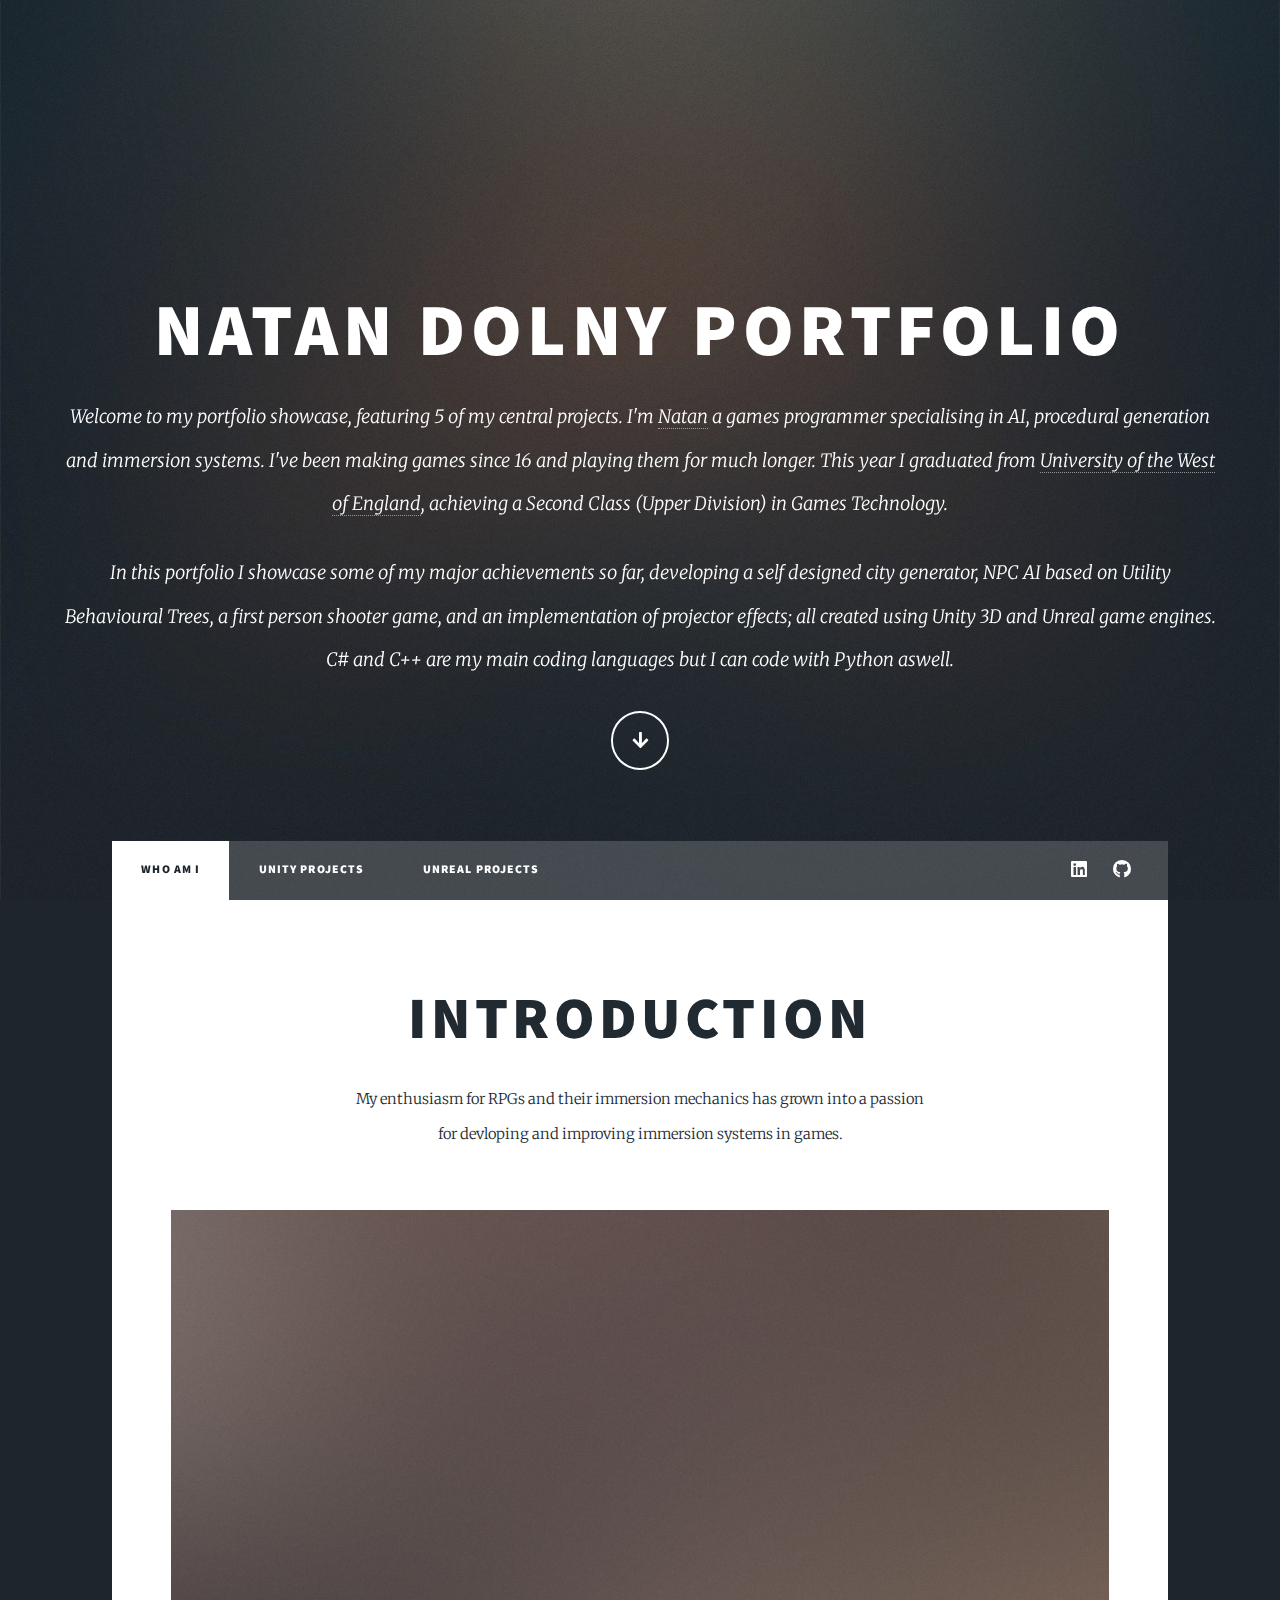
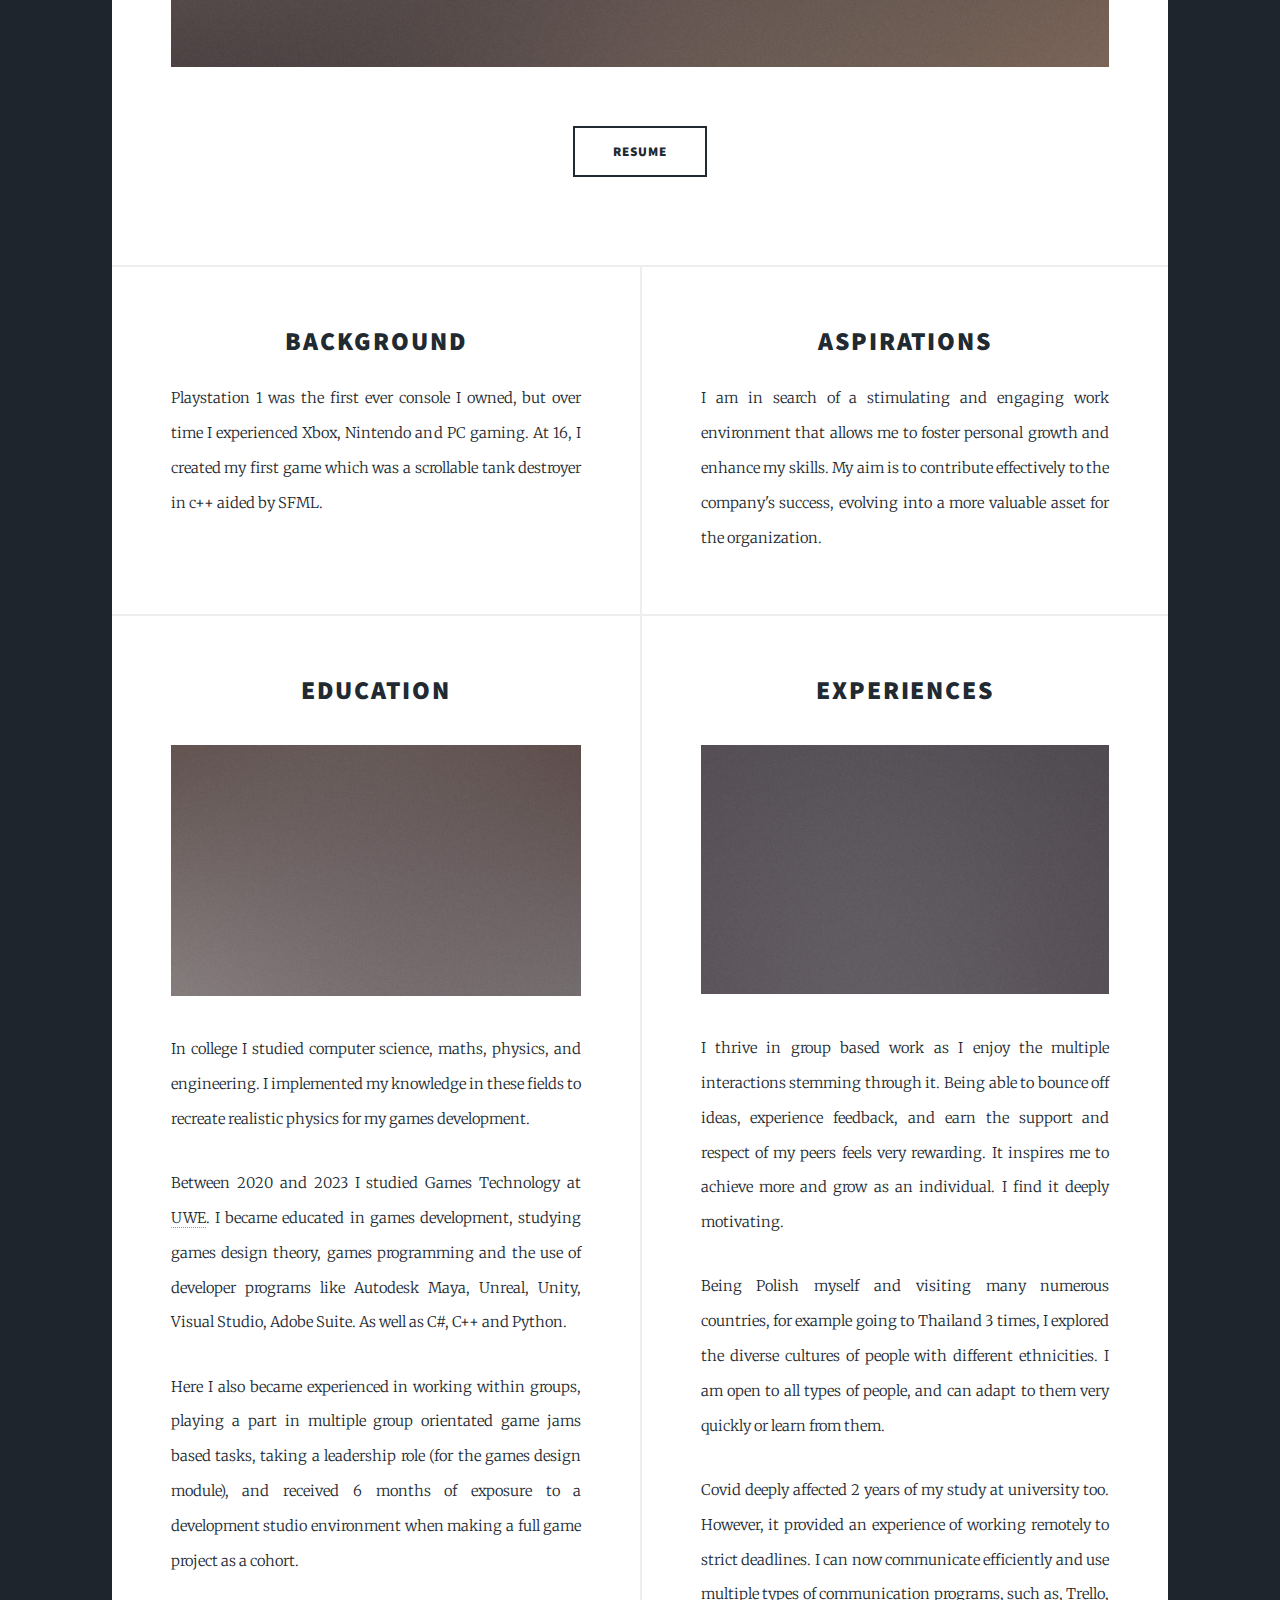
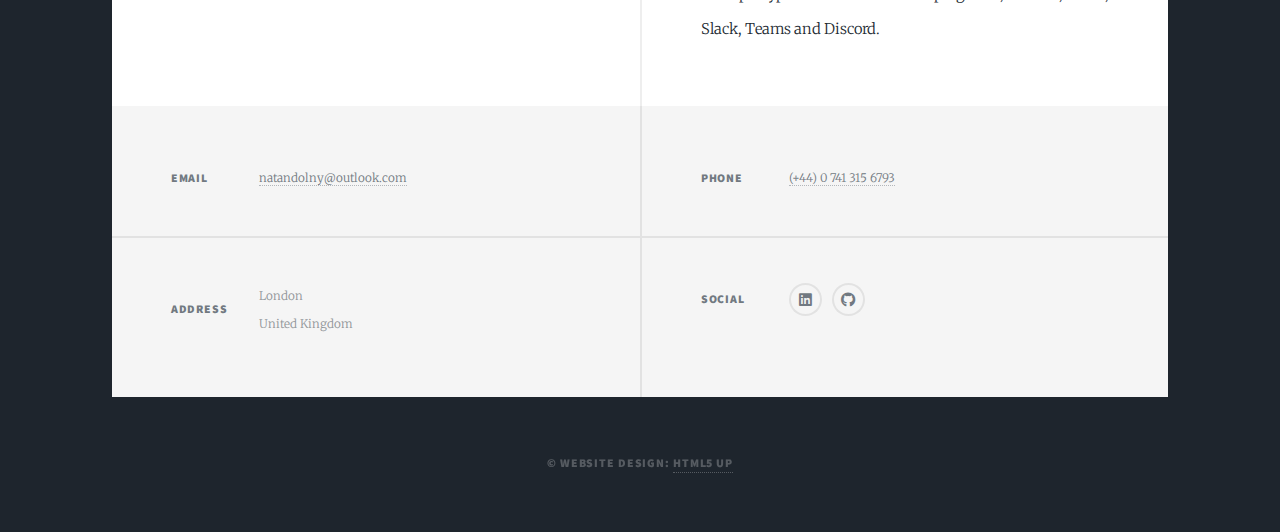
==== commit c3abb21c: "Removing Unnecessary Images" ====
--- a/index.html
+++ b/index.html
@@ -55,7 +55,7 @@
 						</ul>
 						<ul class="icons">
 							<li><a href="https://www.linkedin.com/in/natan-dolny/" target = "_blank" class="icon brands fa-linkedin"><span class="label">linkedin</span></a></li>
-							<li><a href="https://github.com/NatanDolny" target = "_blank" class="icon brands fa-github"><span class="label">GitHub</span></a></li>
+							<li><a href="https://github.com/NatanDolny" target = "_blank" rel="noreferrer noopener" class="icon brands fa-github"><span class="label">GitHub</span></a></li>
 						</ul>
 					</nav>
 
@@ -72,7 +72,7 @@
 								</header>
 								<a href="#" class="image main"><img src="images/pic01.jpg" alt="" /></a>
 								<ul class="actions special">
-									<li><a target = "_blank" href= "/CV_Natan_Dolny.pdf" class="button large">Resume</a></li>
+									<li><a target = "_blank" href= "CV_Natan_Dolny.pdf" class="button large">Resume</a></li>
 								</ul>
 							</article>
 
@@ -82,29 +82,21 @@
 									<header>
 										<h2>Background</h2>
 									</header>
-									<a  class="image fit"><img src="images/pic02.jpg" alt="" /></a>
 									<p>
 										Playstation 1 was the first ever console I owned, but over time 
 										I experienced Xbox, Nintendo and PC gaming. At 16, I created my 
 										first game which was a scrollable tank destroyer in c++ aided by SFML. 
 									</p>
-									<ul class="actions special">
-										<li><a href="#" class="button">Full Story</a></li>
-									</ul>
 								</article>
 								<article>
 									<header>
 										<h2>Aspirations</h2>
 									</header>
-									<a  class="image fit"><img src="images/pic05.jpg" alt="" /></a>
 									<p>
 										I am in search of a stimulating and engaging work environment that allows me to foster 
 										personal growth and enhance my skills. My aim is to contribute effectively to the company's 
 										success, evolving into a more valuable asset for the organization.
 									</p>
-									<ul class="actions special">
-										<li><a href="#" class="button">Full Story</a></li>
-									</ul>
 								</article>
 								<article>
 									<header>
@@ -128,9 +120,6 @@
 										and received 6 months of exposure to a development studio environment when making a full 
 										game project as a cohort.
 									</p>
-									<ul class="actions special">
-										<li><a href="#" class="button">Full Story</a></li>
-									</ul>
 								</article>
 								<article>
 									<header>
@@ -154,9 +143,6 @@
 										of working remotely to strict deadlines. I can now communicate efficiently and use multiple 
 										types of communication programs, such as, Trello, Slack, Teams and Discord. 
 									</p>
-									<ul class="actions special">
-										<li><a href="#" class="button">Full Story</a></li>
-									</ul>
 								</article>
 							</section>
 					</div>
@@ -166,7 +152,7 @@
 						<section class="split contact">
 							<section>
 								<h3>Email</h3>
-								<p><a href = "#"> natandolny@outlook.com</a></p>
+								<p><a> natandolny@outlook.com</a></p>
 							</section>
 							<section>
 								<h3>Address</h3>
@@ -178,7 +164,7 @@
 						<section class="split contact">
 							<section>
 								<h3>Phone</h3>
-								<p><a href="#">(+44) 0 741 315 6793</a></p>
+								<p><a>(+44) 0 741 315 6793</a></p>
 							</section>
 							<section>
 								<h3>Social</h3>
@@ -207,4 +193,4 @@
 			<script src="assets/js/main.js"></script>
 
 	</body>
-</html>+</html>
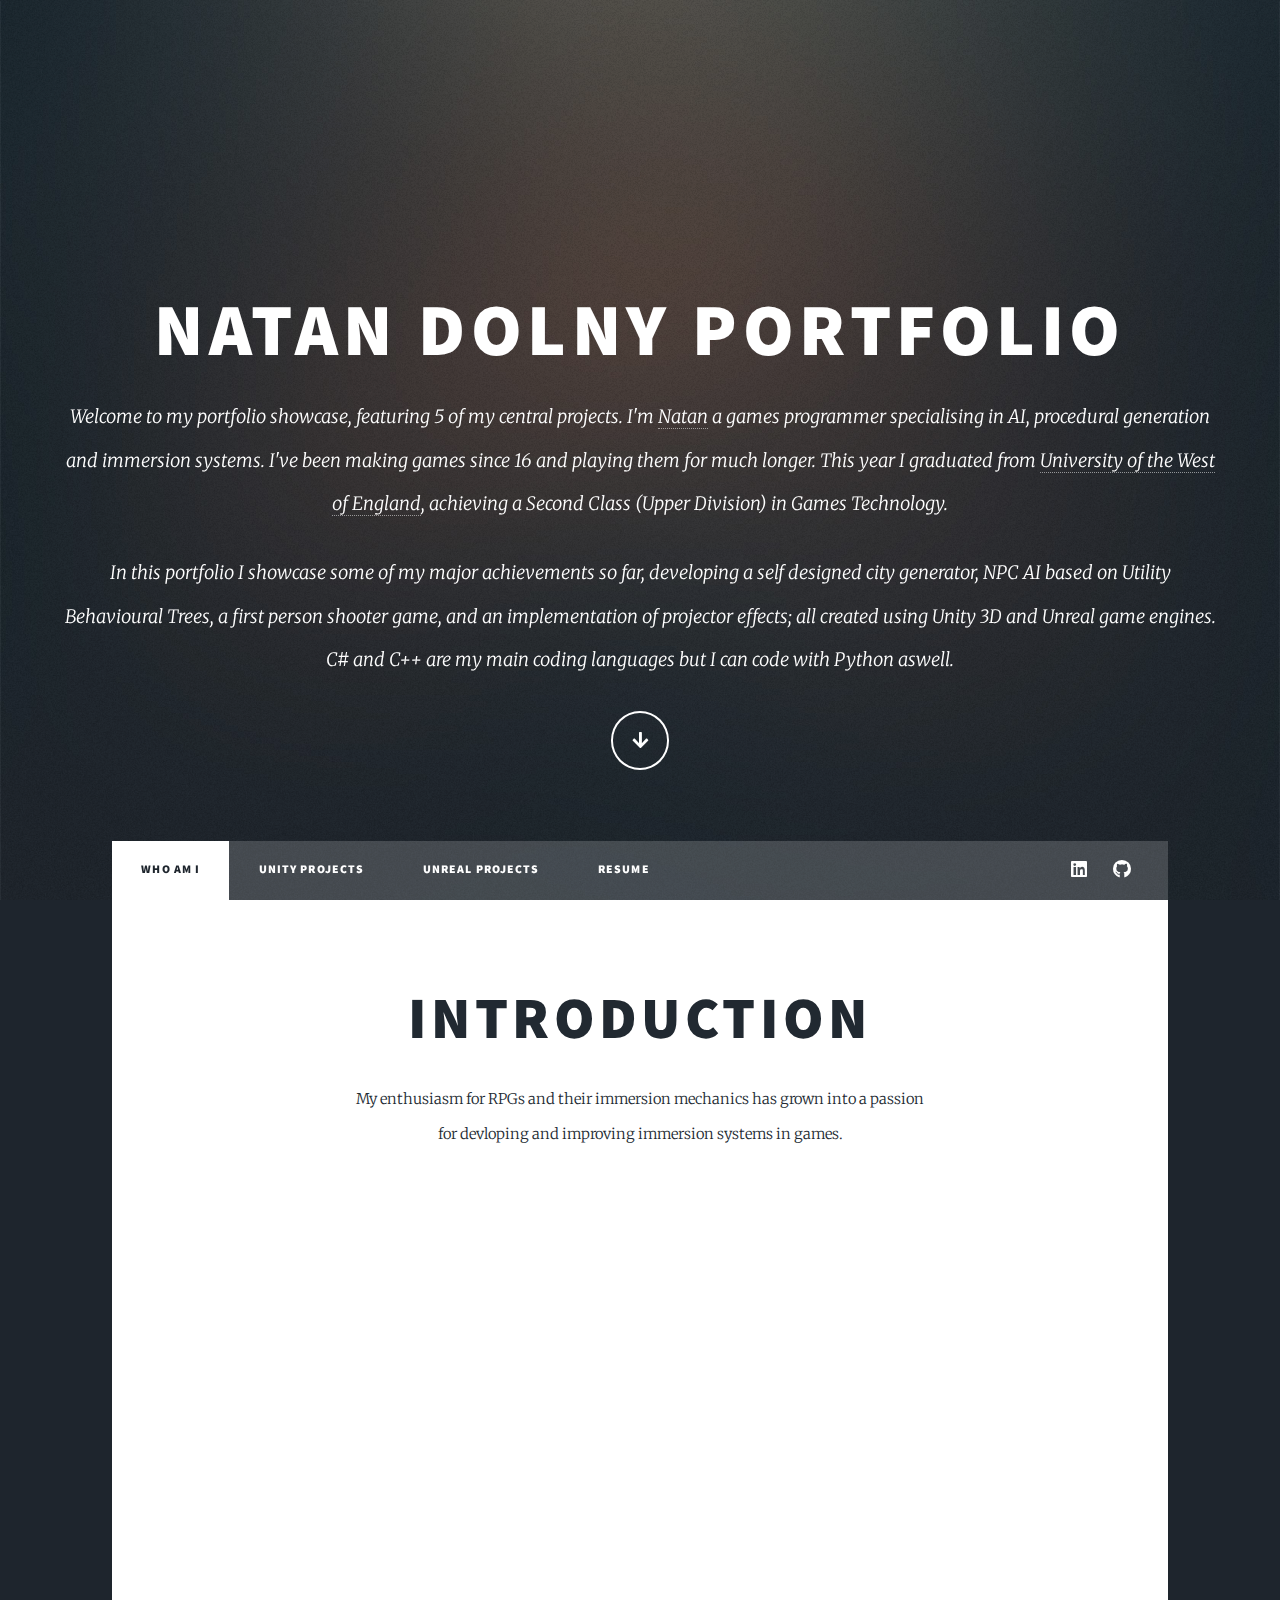
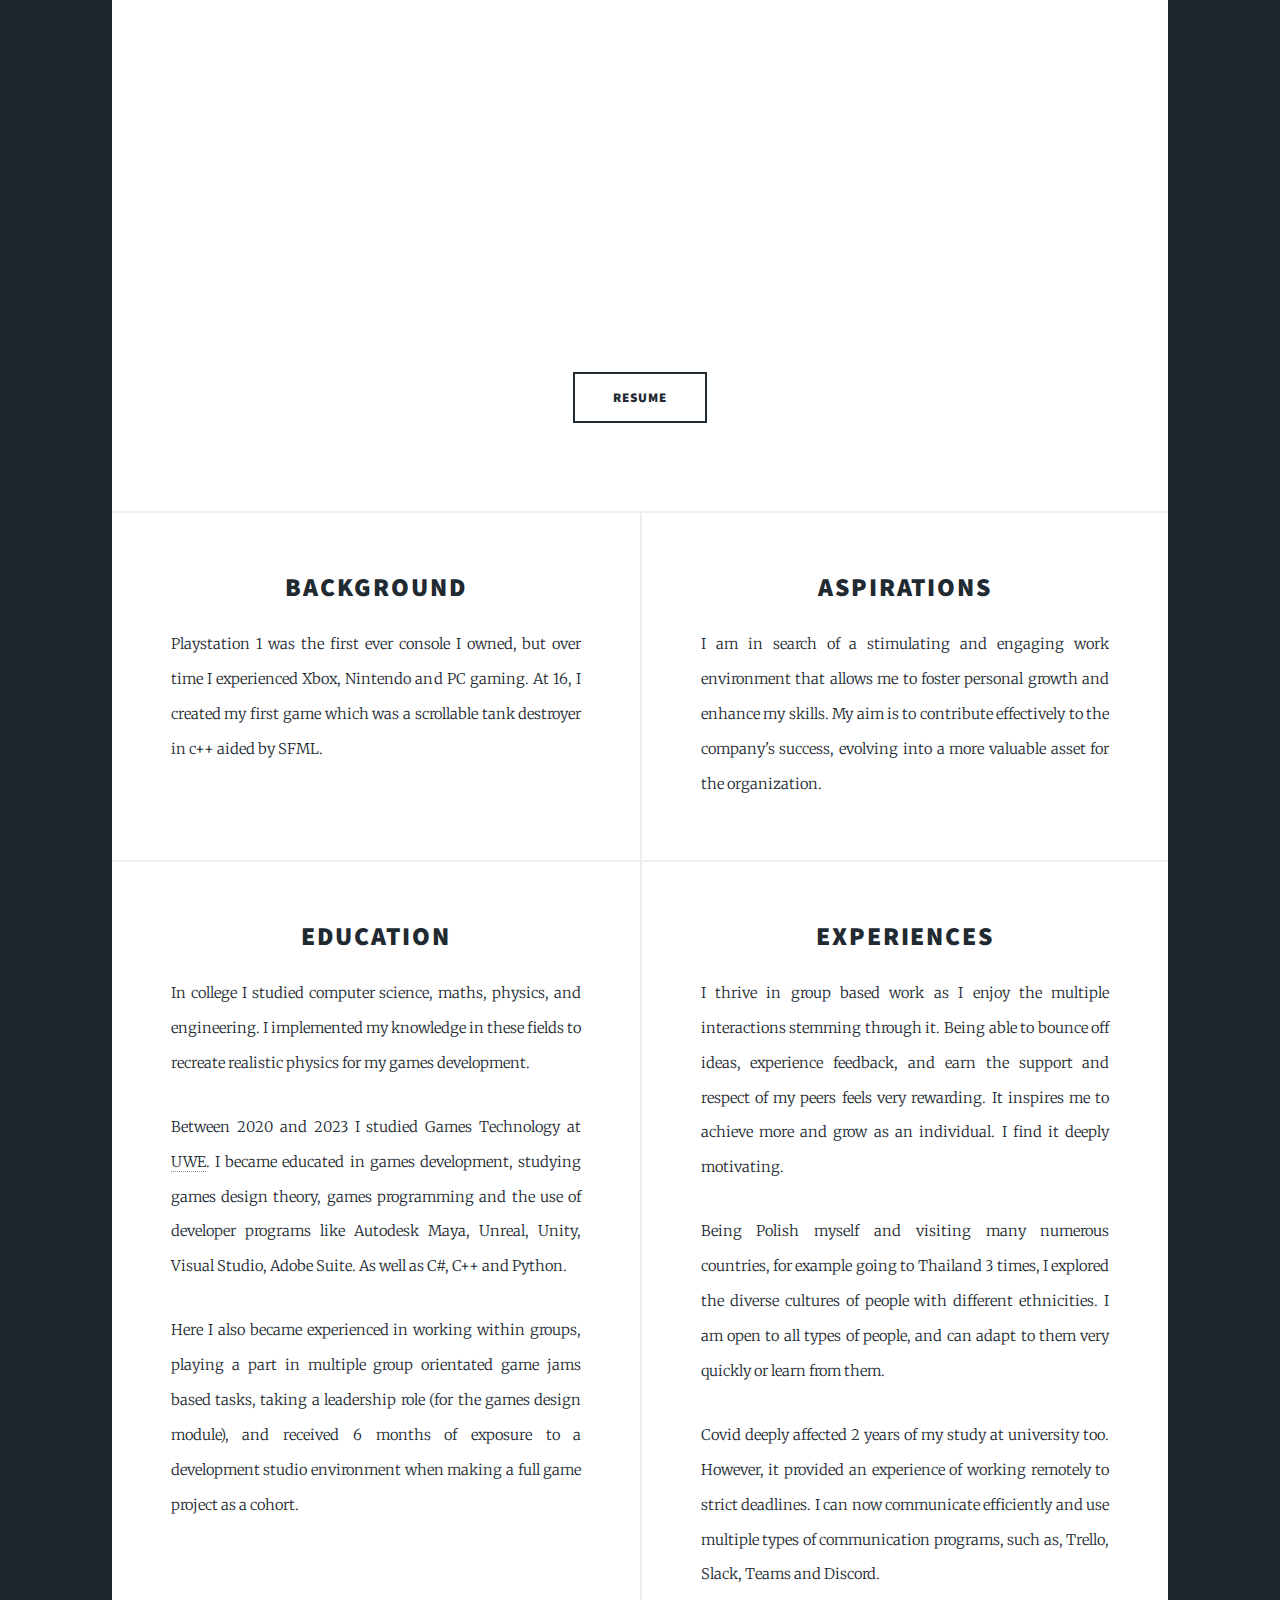
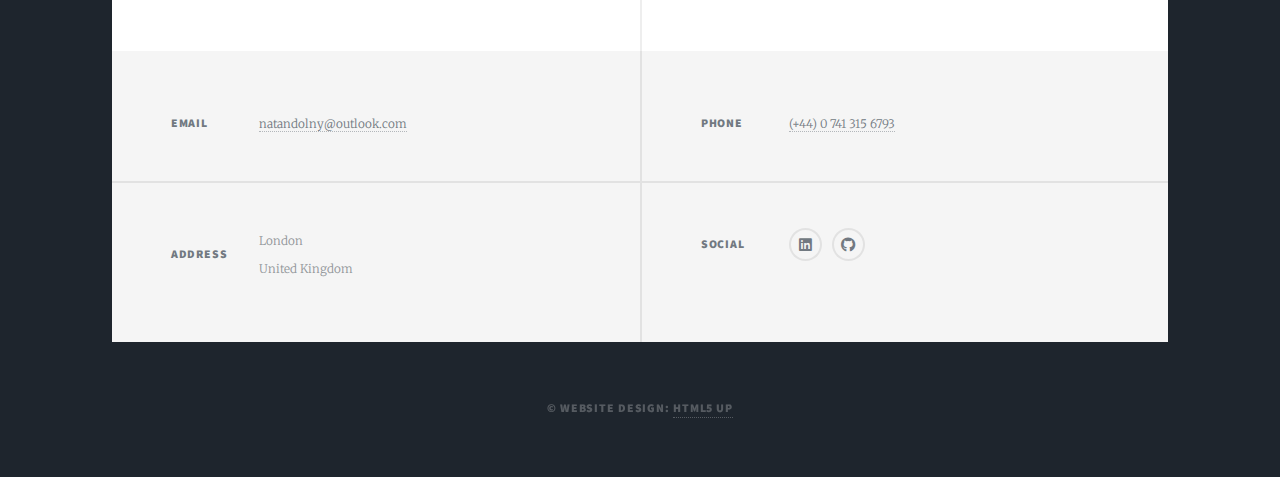
==== commit 9d8eae3a: "Upload of YouTube Project Videos" ====
--- a/index.html
+++ b/index.html
@@ -52,6 +52,7 @@
 							<li class="active"><a href="index.html">Who Am I</a></li>
 							<li><a href="unity.html">Unity Projects</a></li>
 							<li><a href="unreal.html">Unreal Projects</a></li>
+							<li><a target = "_blank" rel="noreferrer noopener" href= "CV_Natan_Dolny.pdf" >Resume</a></li>
 						</ul>
 						<ul class="icons">
 							<li><a href="https://www.linkedin.com/in/natan-dolny/" target = "_blank" class="icon brands fa-linkedin"><span class="label">linkedin</span></a></li>
@@ -70,7 +71,17 @@
 									for devloping and improving immersion systems in games. 
 									<p</p>
 								</header>
-								<a href="#" class="image main"><img src="images/pic01.jpg" alt="" /></a>
+								<br>
+								<div class="auto-resizable-iframe">
+									<div>
+										<iframe width="" height="315" src="https://www.youtube.com/embed/XgQdzmqtXaI" title="YouTube video player" 
+										frameborder="0" 
+										allow="accelerometer; autoplay; clipboard-write; encrypted-media; gyroscope; picture-in-picture; web-share" 
+										allowfullscreen></iframe>
+									</div>
+								</div>
+								<br>
+								<br>
 								<ul class="actions special">
 									<li><a target = "_blank" href= "CV_Natan_Dolny.pdf" class="button large">Resume</a></li>
 								</ul>
@@ -102,7 +113,6 @@
 									<header>
 										<h2> Education</h2>
 									</header>
-									<a  class="image fit"><img src="images/pic03.jpg" alt="" /></a>
 									<p>
 										In college I studied computer science, maths, physics, and engineering. 
 										I implemented my knowledge in these fields to recreate realistic physics 
@@ -125,7 +135,6 @@
 									<header>
 										<h2>Experiences</a></h2>
 									</header>
-									<a href="#" class="image fit"><img src="images/pic04.jpg" alt="" /></a>
 									<p>
 										I thrive in group based work as I enjoy the multiple interactions stemming through it. 
 										Being able to bounce off ideas, experience feedback, and earn the support and respect 
--- a/assets/css/main.css
+++ b/assets/css/main.css
@@ -1,10 +1,10 @@
 @import url(fontawesome-all.min.css);
 @import url("https://fonts.googleapis.com/css?family=Merriweather:300,700,300italic,700italic|Source+Sans+Pro:900");
 
-/*
-	Massively by HTML5 UP
-	html5up.net | @ajlkn
-	Free for personal and commercial use under the CCA 3.0 license (html5up.net/license)
+/*
+	Massively by HTML5 UP
+	html5up.net | @ajlkn
+	Free for personal and commercial use under the CCA 3.0 license (html5up.net/license)
 */
 
 html, body, div, span, applet, object,
@@ -4686,4 +4686,23 @@
 			visibility: visible;
 		}
 
-	}+	}
+
+	.auto-resizable-iframe {
+		max-width: 980px;
+		margin: 0px auto;
+	  }
+	  
+	  .auto-resizable-iframe > div {
+		position: relative;
+		padding-bottom: 70%;
+		height: 0px;
+	  }
+	  
+	  .auto-resizable-iframe iframe {
+		position: absolute;
+		top: 0px;
+		left: 0px;
+		width: 100%;
+		height: 100%;
+	  }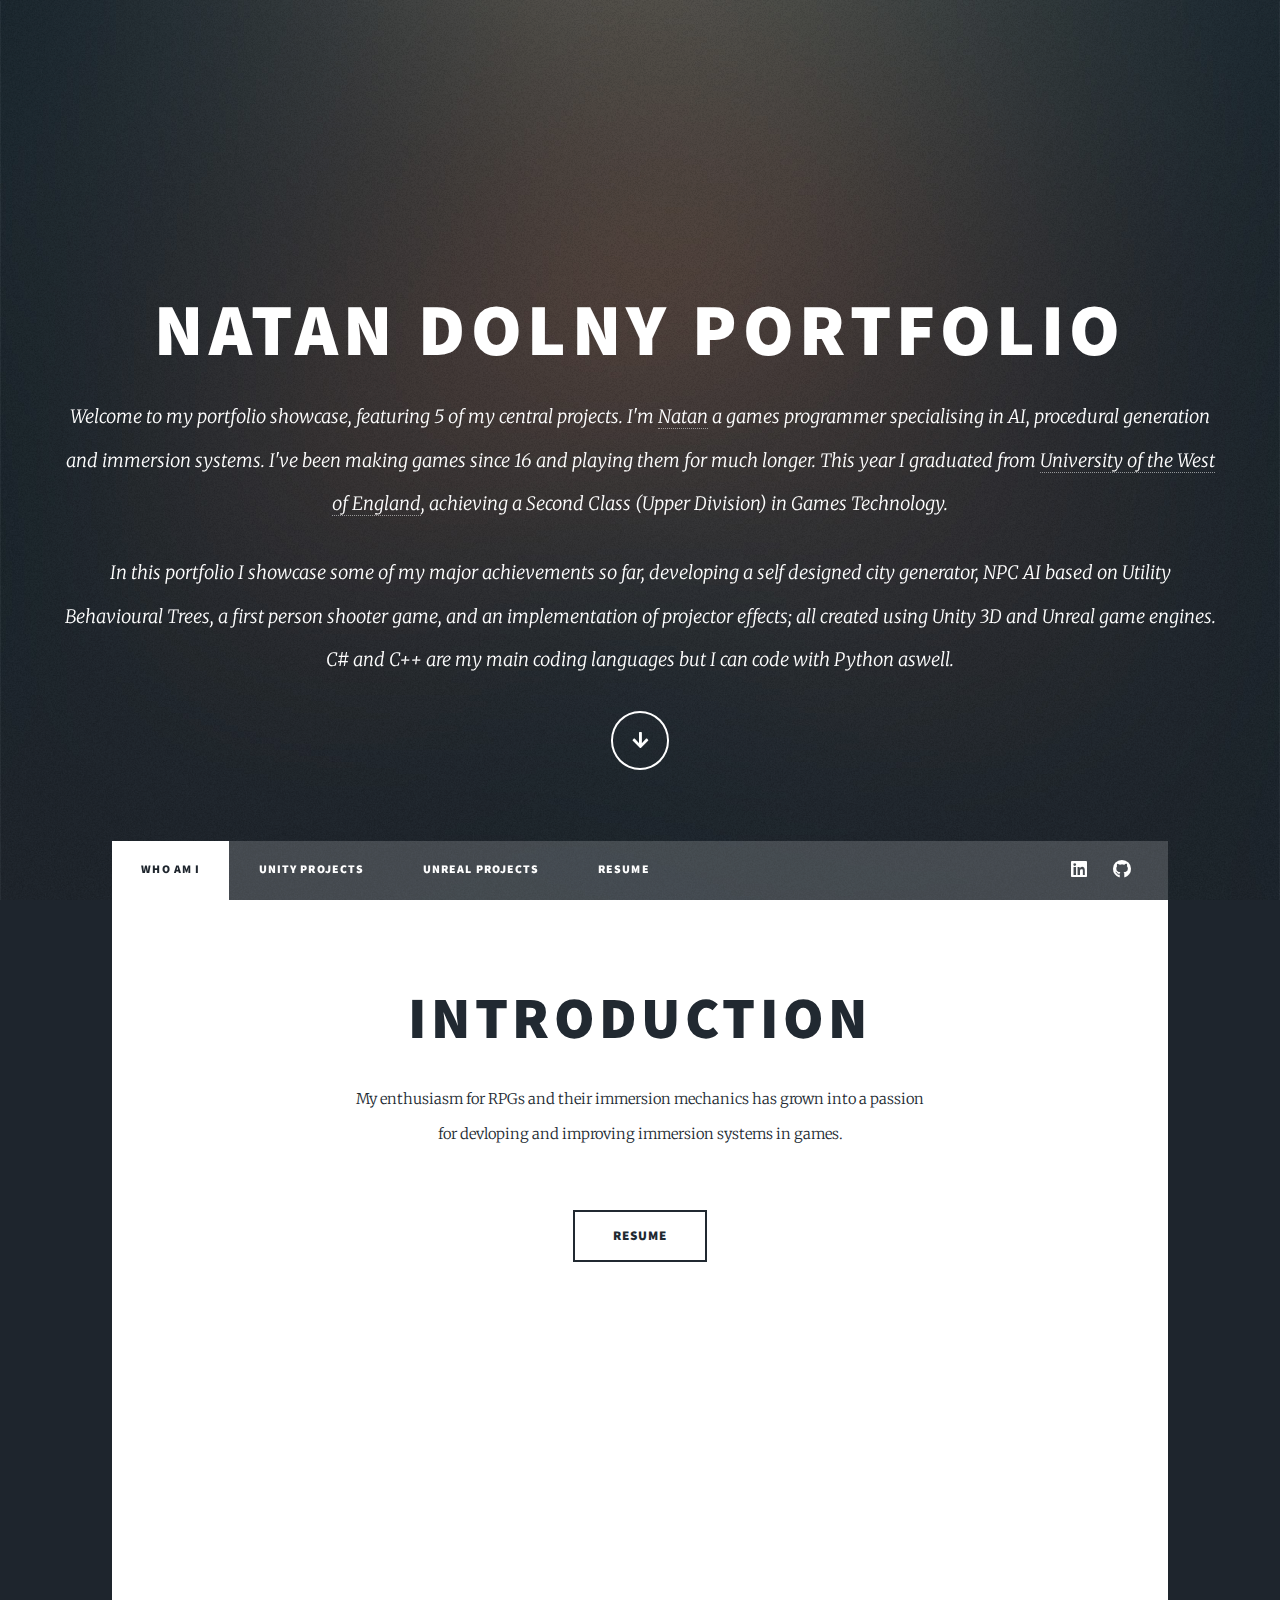
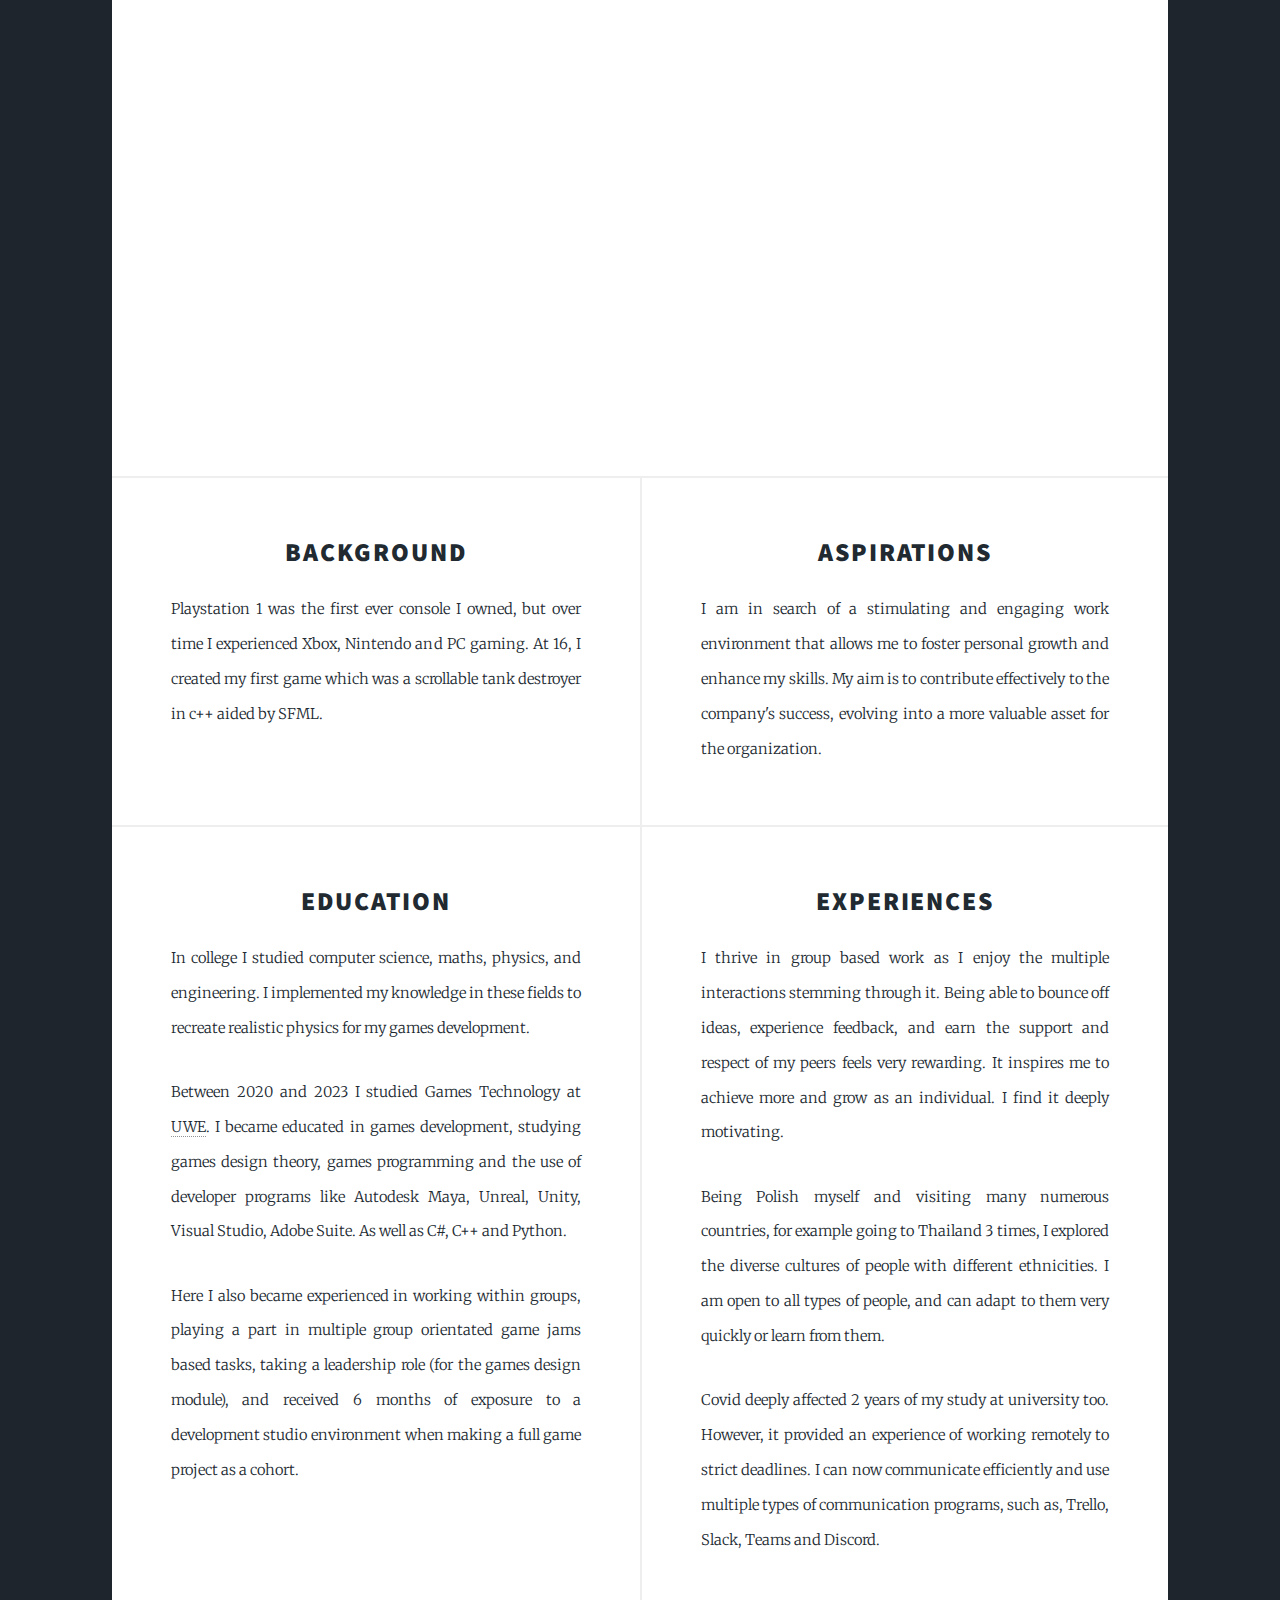
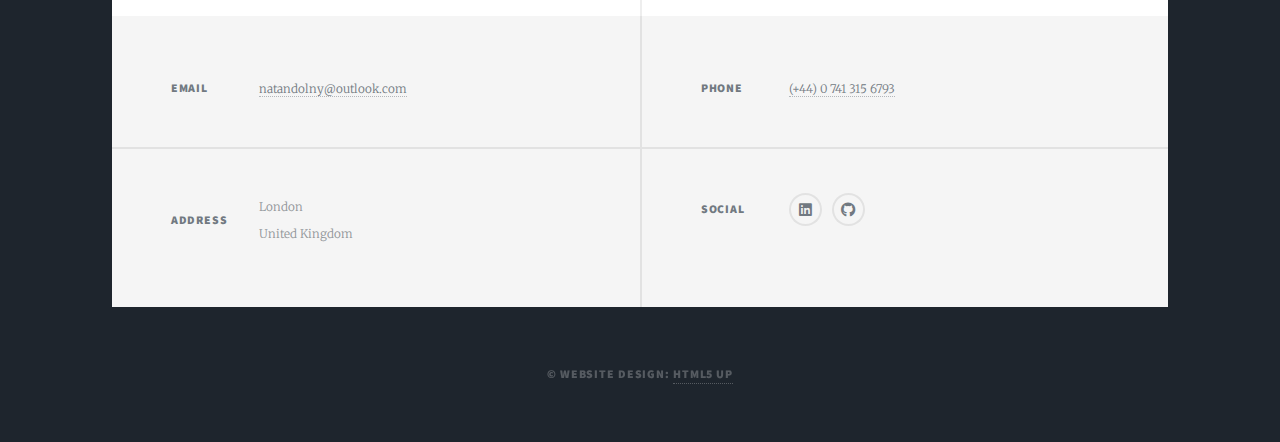
==== commit 83c8145e: "Reorder of Resume button" ====
--- a/index.html
+++ b/index.html
@@ -71,6 +71,9 @@
 									for devloping and improving immersion systems in games. 
 									<p</p>
 								</header>
+								<ul class="actions special">
+									<li><a target = "_blank" href= "CV_Natan_Dolny.pdf" class="button large">Resume</a></li>
+								</ul>
 								<br>
 								<div class="auto-resizable-iframe">
 									<div>
@@ -81,10 +84,6 @@
 									</div>
 								</div>
 								<br>
-								<br>
-								<ul class="actions special">
-									<li><a target = "_blank" href= "CV_Natan_Dolny.pdf" class="button large">Resume</a></li>
-								</ul>
 							</article>
 
 						<!-- Posts -->
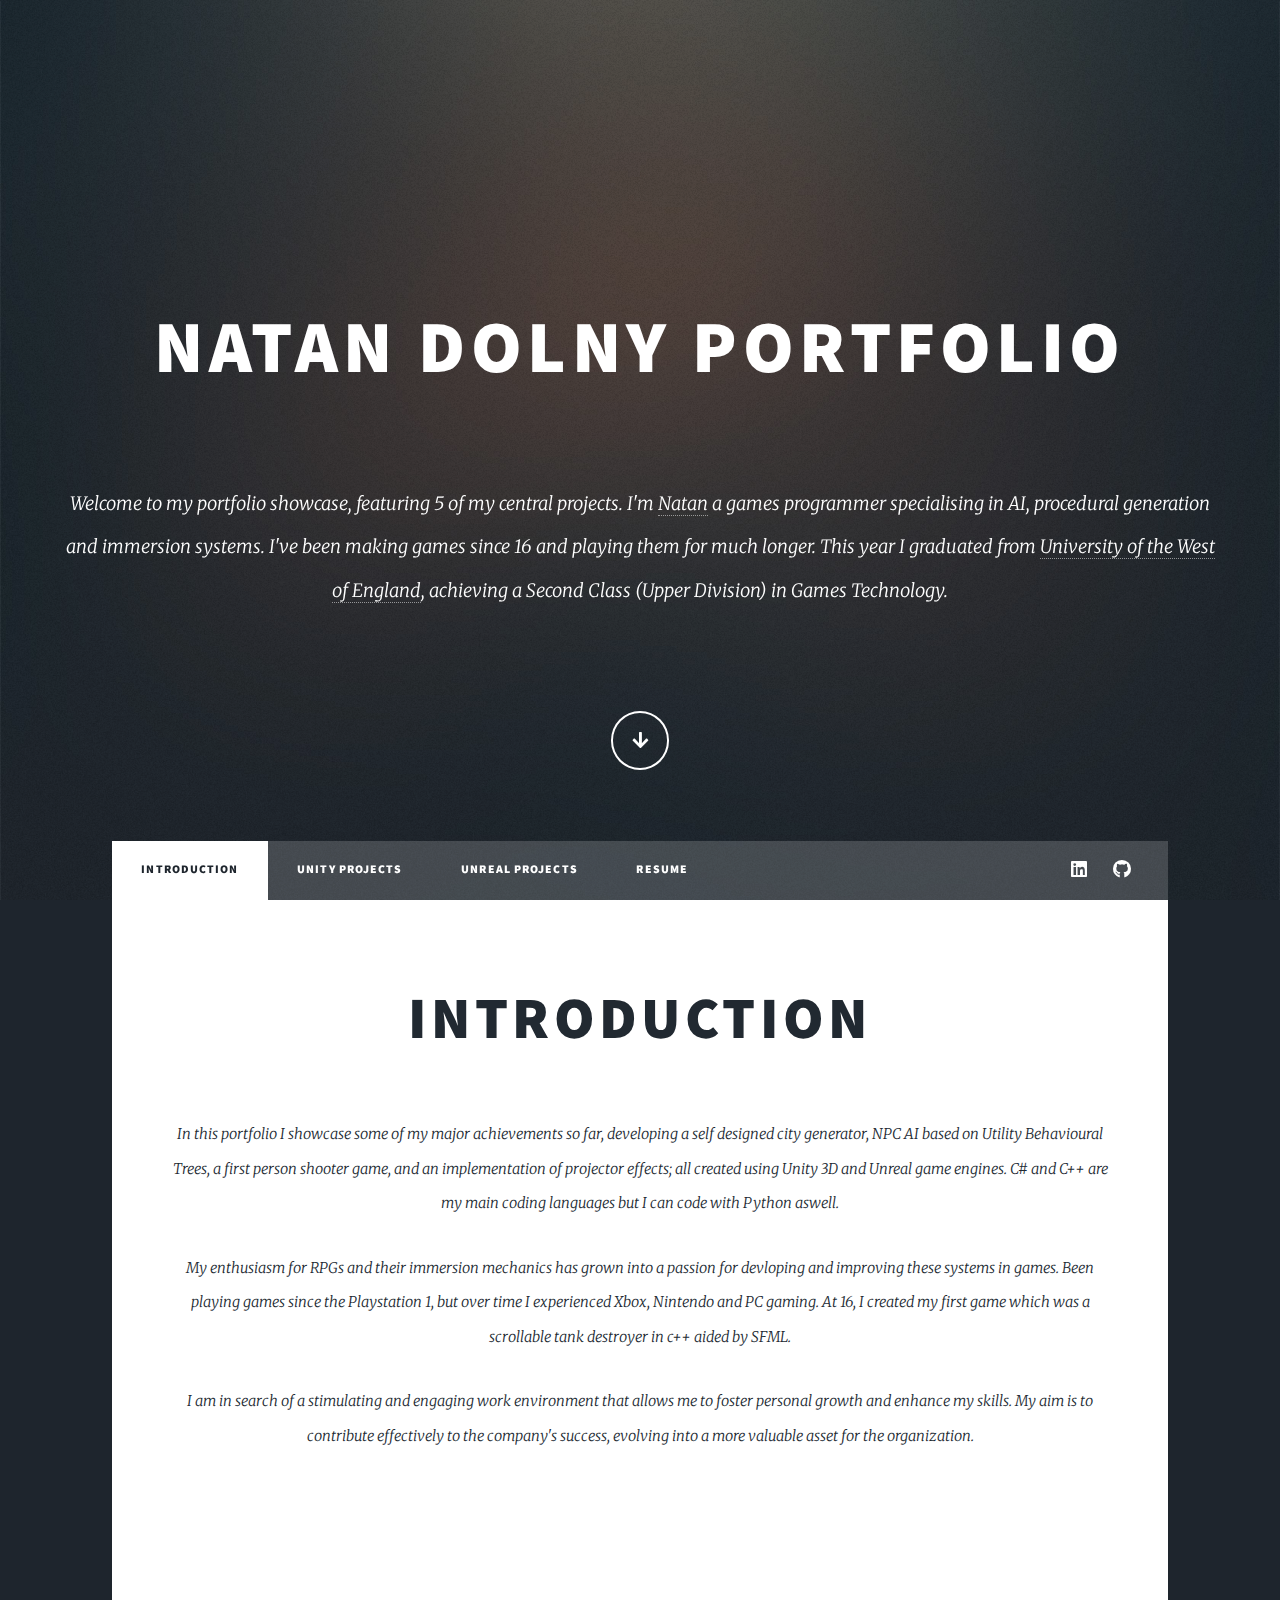
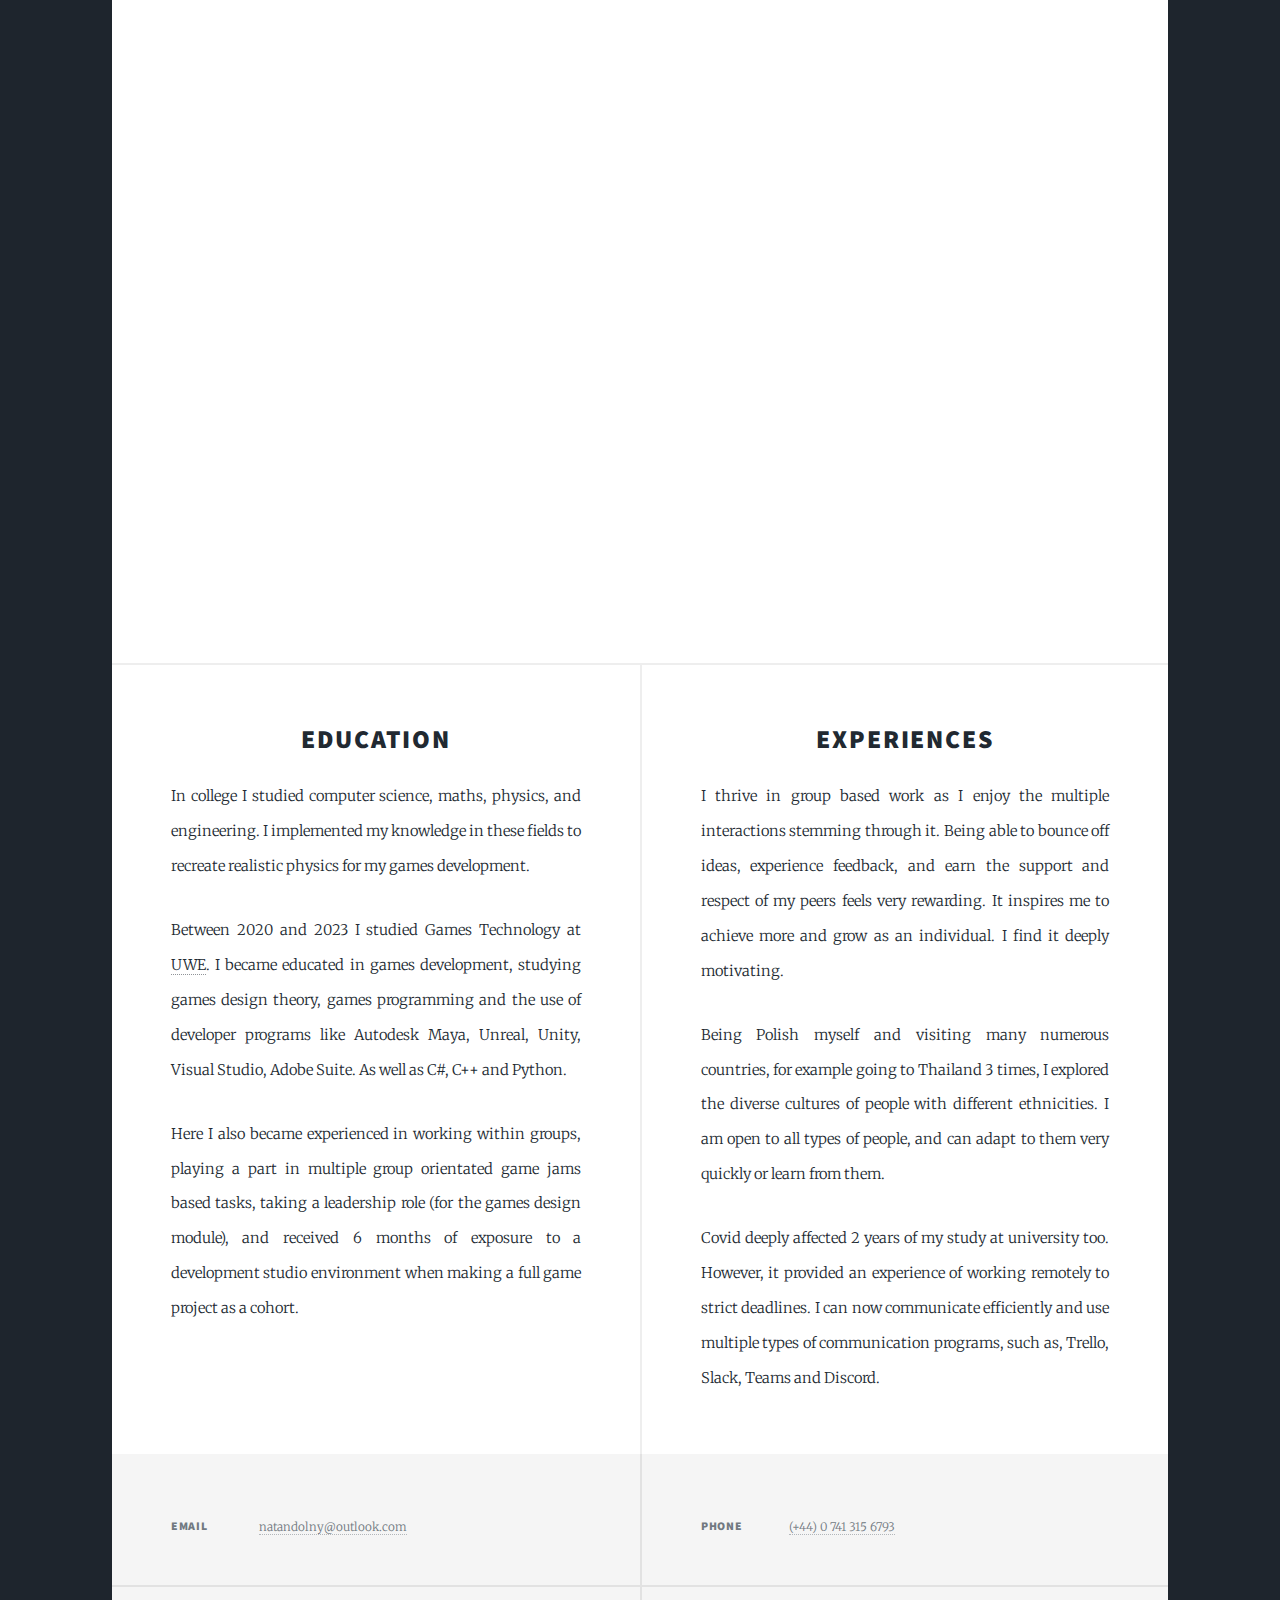
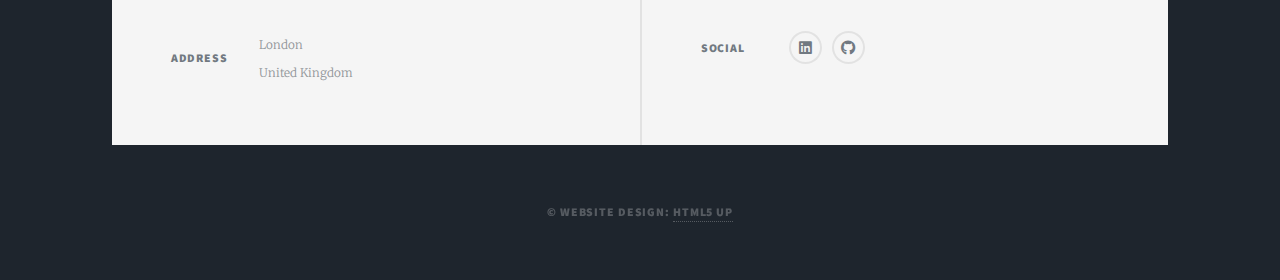
==== commit 35ca20f1: "Restructuring of the beginning parts of pages" ====
--- a/index.html
+++ b/index.html
@@ -19,8 +19,12 @@
 
 				<!-- Intro -->
 					<div id="intro">
+						<br>
+						<br>
 						<h1>Natan Dolny Portfolio<br />
 						</h1>
+						<br>
+						<br>
 						<p>
 							Welcome to my portfolio showcase, featuring 5 of my central projects. I'm 
 							<a href="https://www.linkedin.com/in/natan-dolny/"> Natan</a> a games 
@@ -29,13 +33,8 @@
 							I graduated from <a href="https://www.uwe.ac.uk"> University of the West of 
 							England</a>, 
 							achieving a Second Class (Upper Division) in Games Technology. </p>
-						<p>
-							In this portfolio I showcase some of my major achievements so far, developing 
-							a self designed city generator, NPC AI based on Utility Behavioural Trees, a 
-							first person shooter game, and an implementation of projector effects; all 
-							created using Unity 3D and Unreal game engines. C# and C++ are my main coding 
-							languages but I can code with Python aswell.
-						</p>
+							<br>
+							<br>
 						<ul class="actions">
 							<li><a href="#header" class="button icon solid solo fa-arrow-down scrolly">Continue</a></li>
 						</ul>
@@ -49,7 +48,7 @@
 				<!-- Nav -->
 					<nav id="nav">
 						<ul class="links">
-							<li class="active"><a href="index.html">Who Am I</a></li>
+							<li class="active"><a href="index.html">Introduction</a></li>
 							<li><a href="unity.html">Unity Projects</a></li>
 							<li><a href="unreal.html">Unreal Projects</a></li>
 							<li><a target = "_blank" rel="noreferrer noopener" href= "CV_Natan_Dolny.pdf" >Resume</a></li>
@@ -66,15 +65,27 @@
 						<!-- Featured Post -->
 							<article class="post featured">
 								<header class="major">
-									<h2><a></a> Introduction</a></h2>
-									My enthusiasm for RPGs and their immersion mechanics has grown into a passion <br>
-									for devloping and improving immersion systems in games. 
-									<p</p>
+									<h2> Introduction</h2>
+									<br>
+									<p>
+										In this portfolio I showcase some of my major achievements so far, developing 
+										a self designed city generator, NPC AI based on Utility Behavioural Trees, a 
+										first person shooter game, and an implementation of projector effects; all 
+										created using Unity 3D and Unreal game engines. C# and C++ are my main coding 
+										languages but I can code with Python aswell. 
+									</p>
+									<p style="text-align: center">
+										My enthusiasm for RPGs and their immersion mechanics has grown into a passion for 
+										devloping and improving these systems in games. Been playing games since the 
+										Playstation 1, but over time I experienced Xbox, Nintendo and PC gaming. At 16, I 
+										created my first game which was a scrollable tank destroyer in c++ aided by SFML. 
+									</p>
+									<p style="text-align: center">
+										I am in search of a stimulating and engaging work environment that allows me to foster 
+										personal growth and enhance my skills. My aim is to contribute effectively to the company's 
+										success, evolving into a more valuable asset for the organization.
+									</p>
 								</header>
-								<ul class="actions special">
-									<li><a target = "_blank" href= "CV_Natan_Dolny.pdf" class="button large">Resume</a></li>
-								</ul>
-								<br>
 								<div class="auto-resizable-iframe">
 									<div>
 										<iframe width="" height="315" src="https://www.youtube.com/embed/XgQdzmqtXaI" title="YouTube video player" 
@@ -88,26 +99,6 @@
 
 						<!-- Posts -->
 							<section class="posts">
-								<article>
-									<header>
-										<h2>Background</h2>
-									</header>
-									<p>
-										Playstation 1 was the first ever console I owned, but over time 
-										I experienced Xbox, Nintendo and PC gaming. At 16, I created my 
-										first game which was a scrollable tank destroyer in c++ aided by SFML. 
-									</p>
-								</article>
-								<article>
-									<header>
-										<h2>Aspirations</h2>
-									</header>
-									<p>
-										I am in search of a stimulating and engaging work environment that allows me to foster 
-										personal growth and enhance my skills. My aim is to contribute effectively to the company's 
-										success, evolving into a more valuable asset for the organization.
-									</p>
-								</article>
 								<article>
 									<header>
 										<h2> Education</h2>
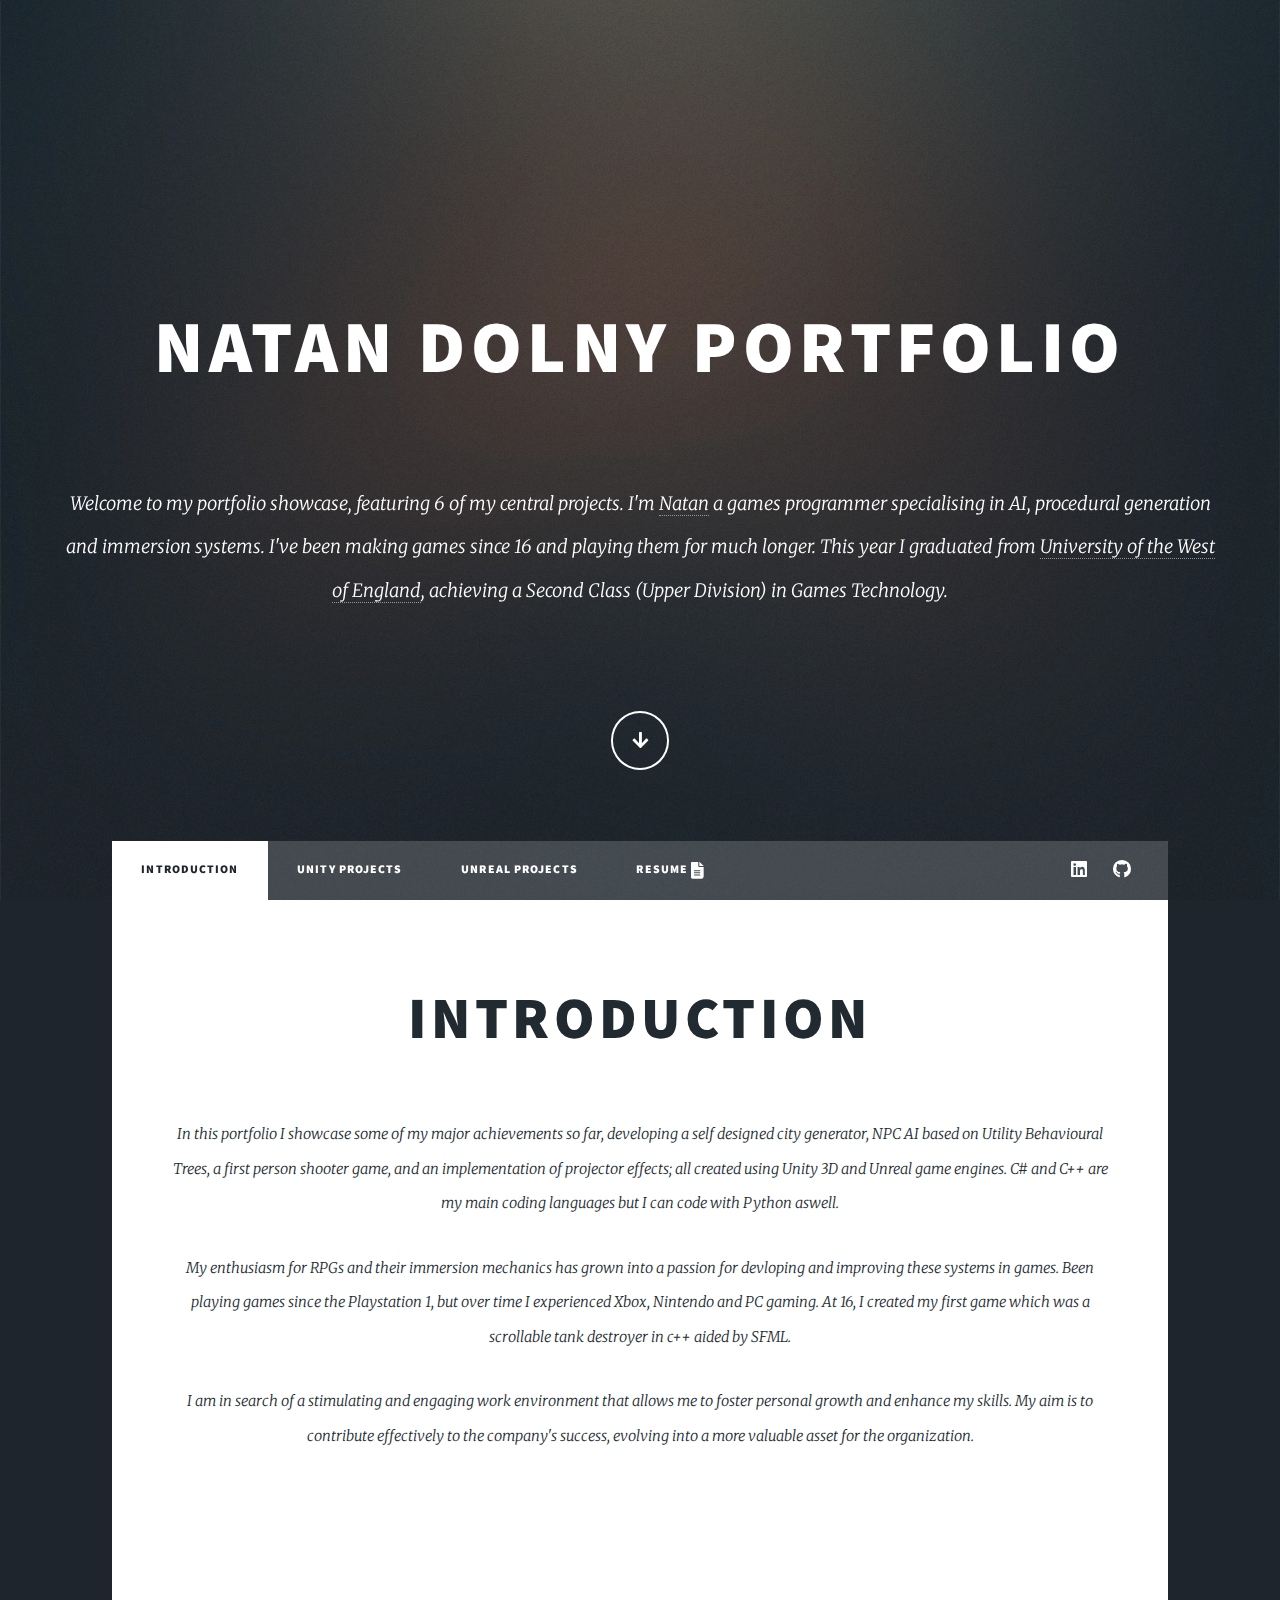
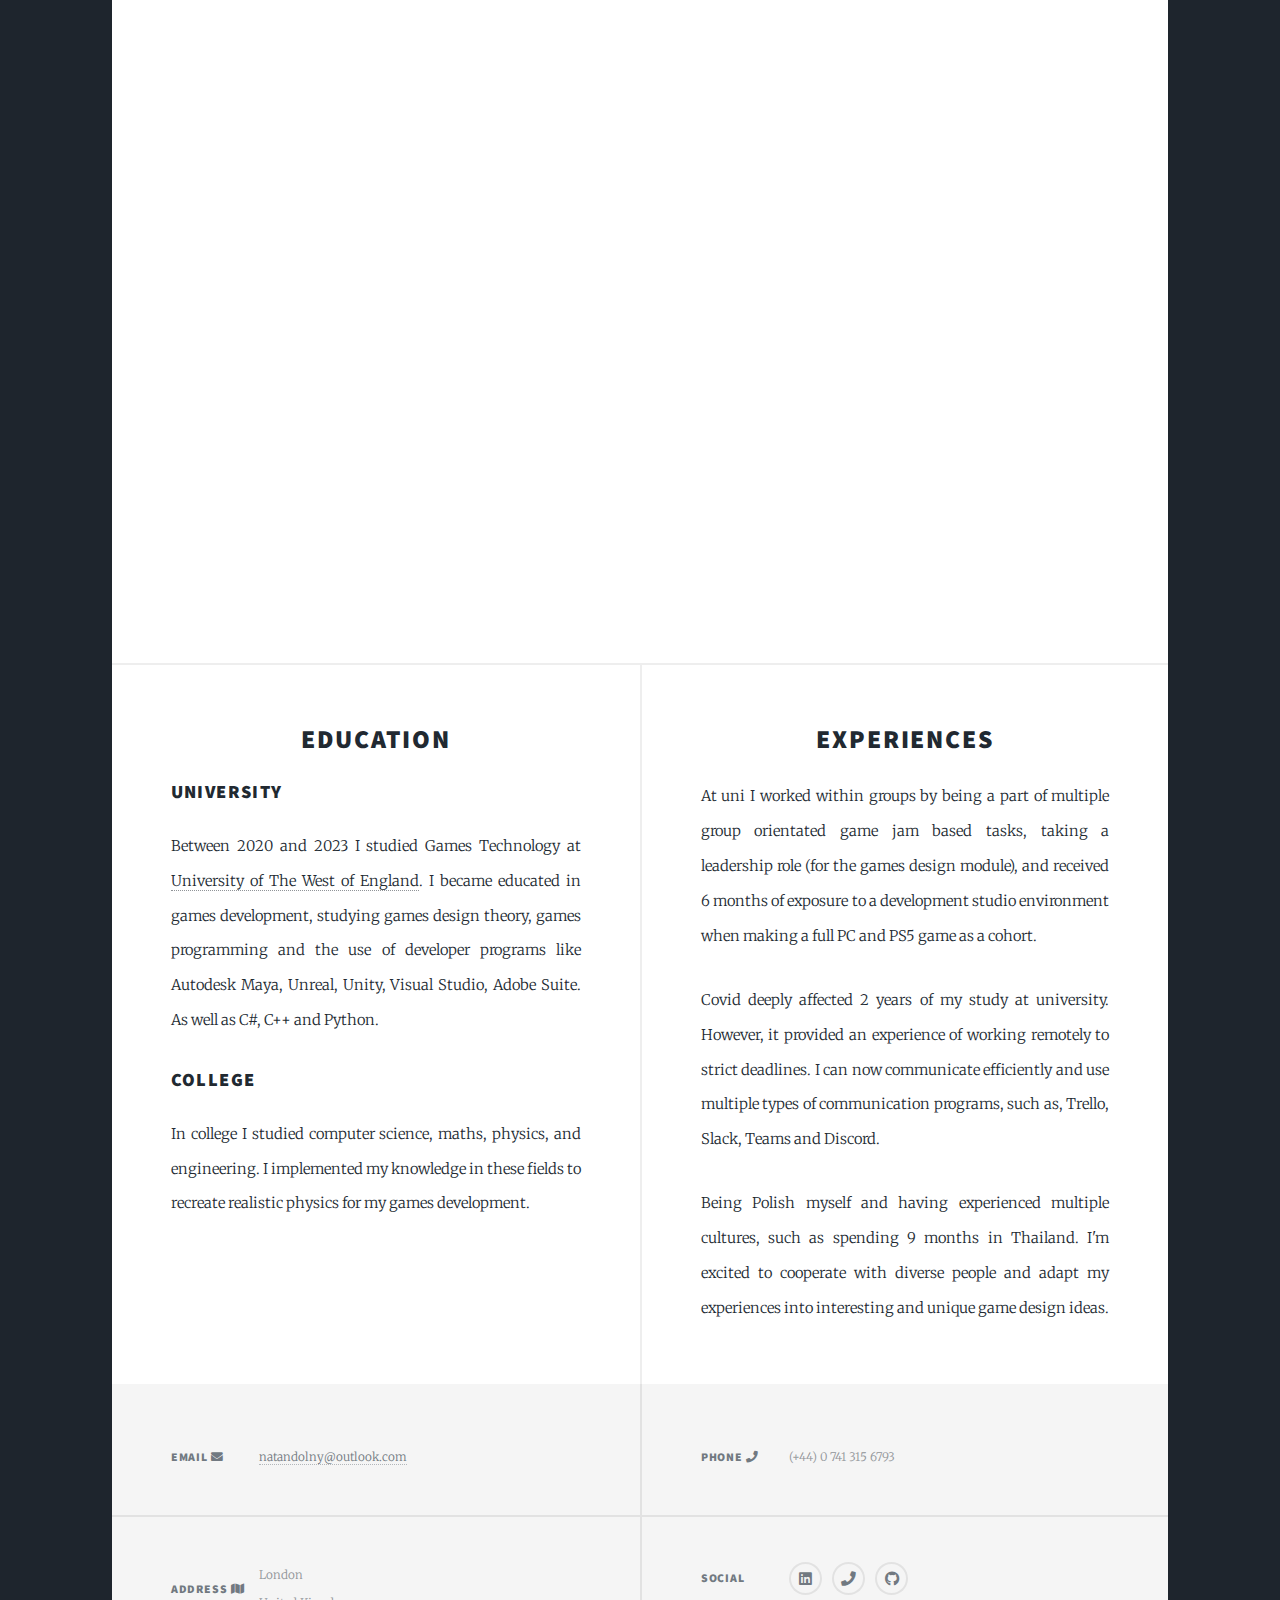
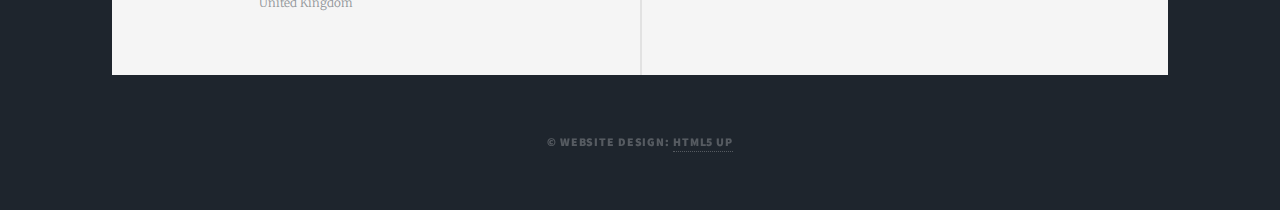
==== commit 55f0caf0: "Added icon to resume" ====
--- a/index.html
+++ b/index.html
@@ -10,7 +10,13 @@
 		<meta charset="utf-8" />
 		<meta name="viewport" content="width=device-width, initial-scale=1, user-scalable=no" />
 		<link rel="stylesheet" href="assets/css/main.css" />
+		<style>
+			img[src$="fileWithLines.svg"] {
+			  fill: currentColor;
+			}
+		  </style>
 		<noscript><link rel="stylesheet" href="assets/css/noscript.css" /></noscript>
+		<script src="colourSetter.js"></script>
 	</head>
 	<body class="is-preload">
 
@@ -26,11 +32,11 @@
 						<br>
 						<br>
 						<p>
-							Welcome to my portfolio showcase, featuring 5 of my central projects. I'm 
-							<a href="https://www.linkedin.com/in/natan-dolny/"> Natan</a> a games 
+							Welcome to my portfolio showcase, featuring 6 of my central projects. I'm 
+							<a href="https://www.linkedin.com/in/natan-dolny/" target = "_blank"> Natan</a> a games 
 							programmer specialising in AI, procedural generation and immersion systems.
 							I've been making games since 16 and playing them for much longer. This year 
-							I graduated from <a href="https://www.uwe.ac.uk"> University of the West of 
+							I graduated from <a href="https://www.uwe.ac.uk" target = "_blank"> University of the West of 
 							England</a>, 
 							achieving a Second Class (Upper Division) in Games Technology. </p>
 							<br>
@@ -51,7 +57,9 @@
 							<li class="active"><a href="index.html">Introduction</a></li>
 							<li><a href="unity.html">Unity Projects</a></li>
 							<li><a href="unreal.html">Unreal Projects</a></li>
-							<li><a target = "_blank" rel="noreferrer noopener" href= "CV_Natan_Dolny.pdf" >Resume</a></li>
+							<li><a target = "_blank" rel="noreferrer noopener" href= "CV_Natan_Dolny.pdf" >Resume 
+								<img src="fileWithLines.svg" alt="fileLines" style="height:1.5em; width:auto; vertical-align: middle;"/>
+							</a></li>
 						</ul>
 						<ul class="icons">
 							<li><a href="https://www.linkedin.com/in/natan-dolny/" target = "_blank" class="icon brands fa-linkedin"><span class="label">linkedin</span></a></li>
@@ -103,44 +111,40 @@
 									<header>
 										<h2> Education</h2>
 									</header>
+									<h3 style = "text-align: left;">University</h3>
+									<p>
+										Between 2020 and 2023 I studied Games Technology at <a href = "https://www.uwe.ac.uk"> 
+										University of The West of England</a>. 
+										I became educated in games development, studying games design theory, games programming
+										and the use of developer programs like Autodesk Maya, Unreal, Unity, Visual Studio,
+										Adobe Suite. As well as C#, C++ and Python. 
+									</p>
+									<h3 style = "text-align: left;">College</h3>
 									<p>
 										In college I studied computer science, maths, physics, and engineering. 
 										I implemented my knowledge in these fields to recreate realistic physics 
 										for my games development. 
-									</p>
-									<p>
-										Between 2020 and 2023 I studied Games Technology at <a href = "https://www.uwe.ac.uk"> UWE</a>. 
-										I became educated in games development, studying games design theory, games programming
-										and the use of developer programs like Autodesk Maya, Unreal, Unity, Visual Studio,
-										Adobe Suite. As well as C#, C++ and Python. 
-									</p>
-									<p>
-										Here I also became experienced in working within groups, playing a part in multiple group 
-										orientated game jams based tasks, taking a leadership role (for the games design module), 
-										and received 6 months of exposure to a development studio environment when making a full 
-										game project as a cohort.
 									</p>
 								</article>
 								<article>
 									<header>
 										<h2>Experiences</a></h2>
 									</header>
-									<p>
-										I thrive in group based work as I enjoy the multiple interactions stemming through it. 
-										Being able to bounce off ideas, experience feedback, and earn the support and respect 
-										of my peers feels very rewarding. It inspires me to achieve more and grow as an individual. 
-										I find it deeply motivating.
-									</p>
-									<p>
-
-										Being Polish myself and visiting many numerous countries, for example going to Thailand 3 
-										times, I explored the diverse cultures of people with different ethnicities. I am open to all 
-										types of people, and can adapt to them very quickly or learn from them.
-									</p>
-									<p>
-										Covid deeply affected 2 years of my study at university too. However, it provided an experience
+									
+									<p>
+										At uni I worked within groups by being a part of multiple group orientated game jam based 
+										tasks, taking a leadership role (for the games design module), and received 6 months of 
+										exposure to a development studio environment when making a full PC and PS5 game as a cohort. 
+									</p>
+									<p>
+										Covid deeply affected 2 years of my study at university. However, it provided an experience
 										of working remotely to strict deadlines. I can now communicate efficiently and use multiple 
 										types of communication programs, such as, Trello, Slack, Teams and Discord. 
+									</p>
+									<p>
+										Being Polish myself and having experienced multiple cultures, such as spending 9 months in 
+										Thailand. I'm excited to cooperate with diverse people and adapt my experiences into 
+										interesting and unique game design ideas.
 									</p>
 								</article>
 							</section>
@@ -150,11 +154,11 @@
 					<footer id="footer">
 						<section class="split contact">
 							<section>
-								<h3>Email</h3>
+								<h3>Email <i class="icon solid fa-envelope"><span class="label">mail</span></i></h3>
 								<p><a> natandolny@outlook.com</a></p>
 							</section>
 							<section>
-								<h3>Address</h3>
+								<h3>Address <i class="icon solid fa-map"><span class="label">mail</span></i></h3>
 								<p>
 									London<br />
 									United Kingdom</p>
@@ -162,13 +166,14 @@
 						</section>
 						<section class="split contact">
 							<section>
-								<h3>Phone</h3>
-								<p><a>(+44) 0 741 315 6793</a></p>
+								<h3>Phone <i class="icon solid fa-phone"><span class="label">phone</span></i></h3>
+								<p>(+44) 0 741 315 6793</p>
 							</section>
 							<section>
 								<h3>Social</h3>
 								<ul class="icons alt">
 									<li><a href="https://www.linkedin.com/in/natan-dolny/" target = "_blank" class="icon brands fa-linkedin"><span class="label">linkedin</span></a></li>
+									<li><a href="https://www.linkedin.com/in/natan-dolny/" target = "_blank" class="icon solid fa-phone"><span class="label">phone</span></a></li>
 									<li><a href="https://github.com/NatanDolny" target = "_blank" class="icon brands fa-github"><span class="label">GitHub</span></a></li>
 								</ul>
 							</section>
--- a/assets/css/main.css
+++ b/assets/css/main.css
@@ -2587,7 +2587,7 @@
 		}
 
 /* Image */
-
+		
 	.image {
 		border: 0;
 		display: inline-block;
